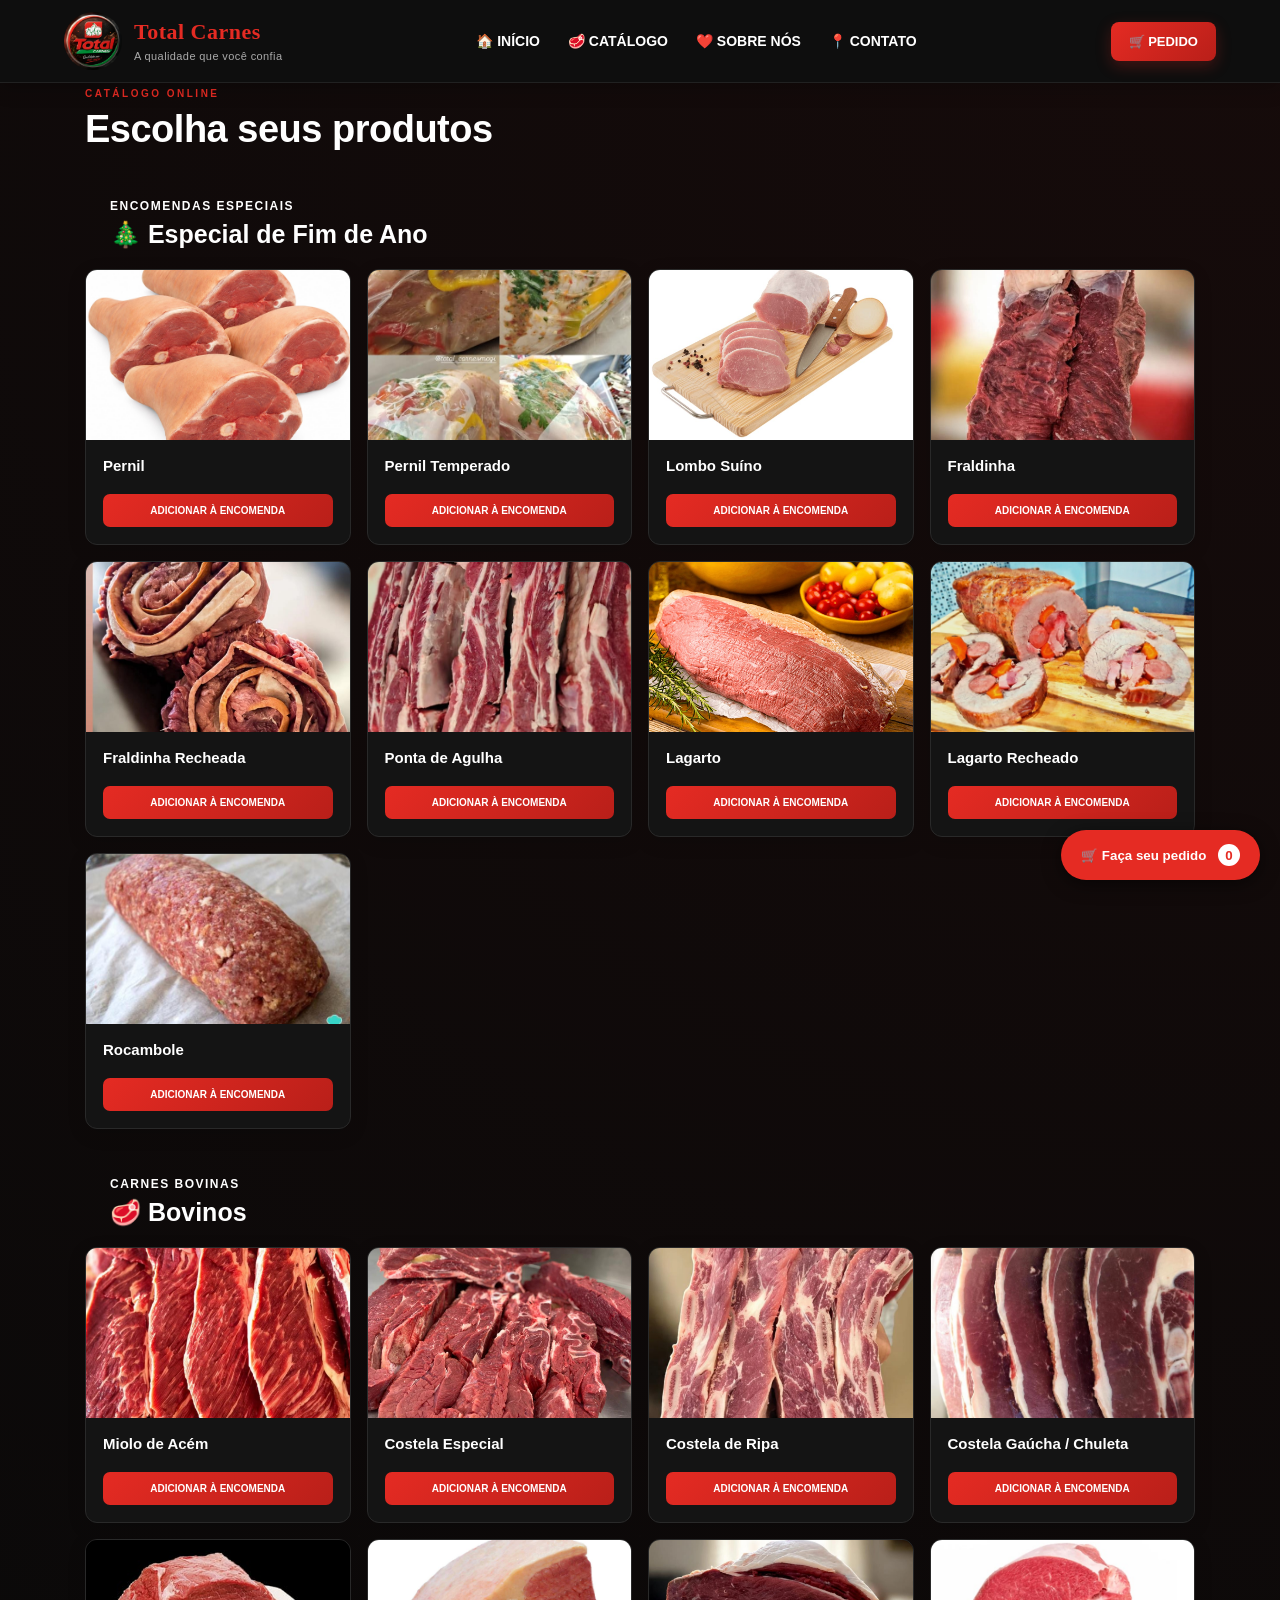
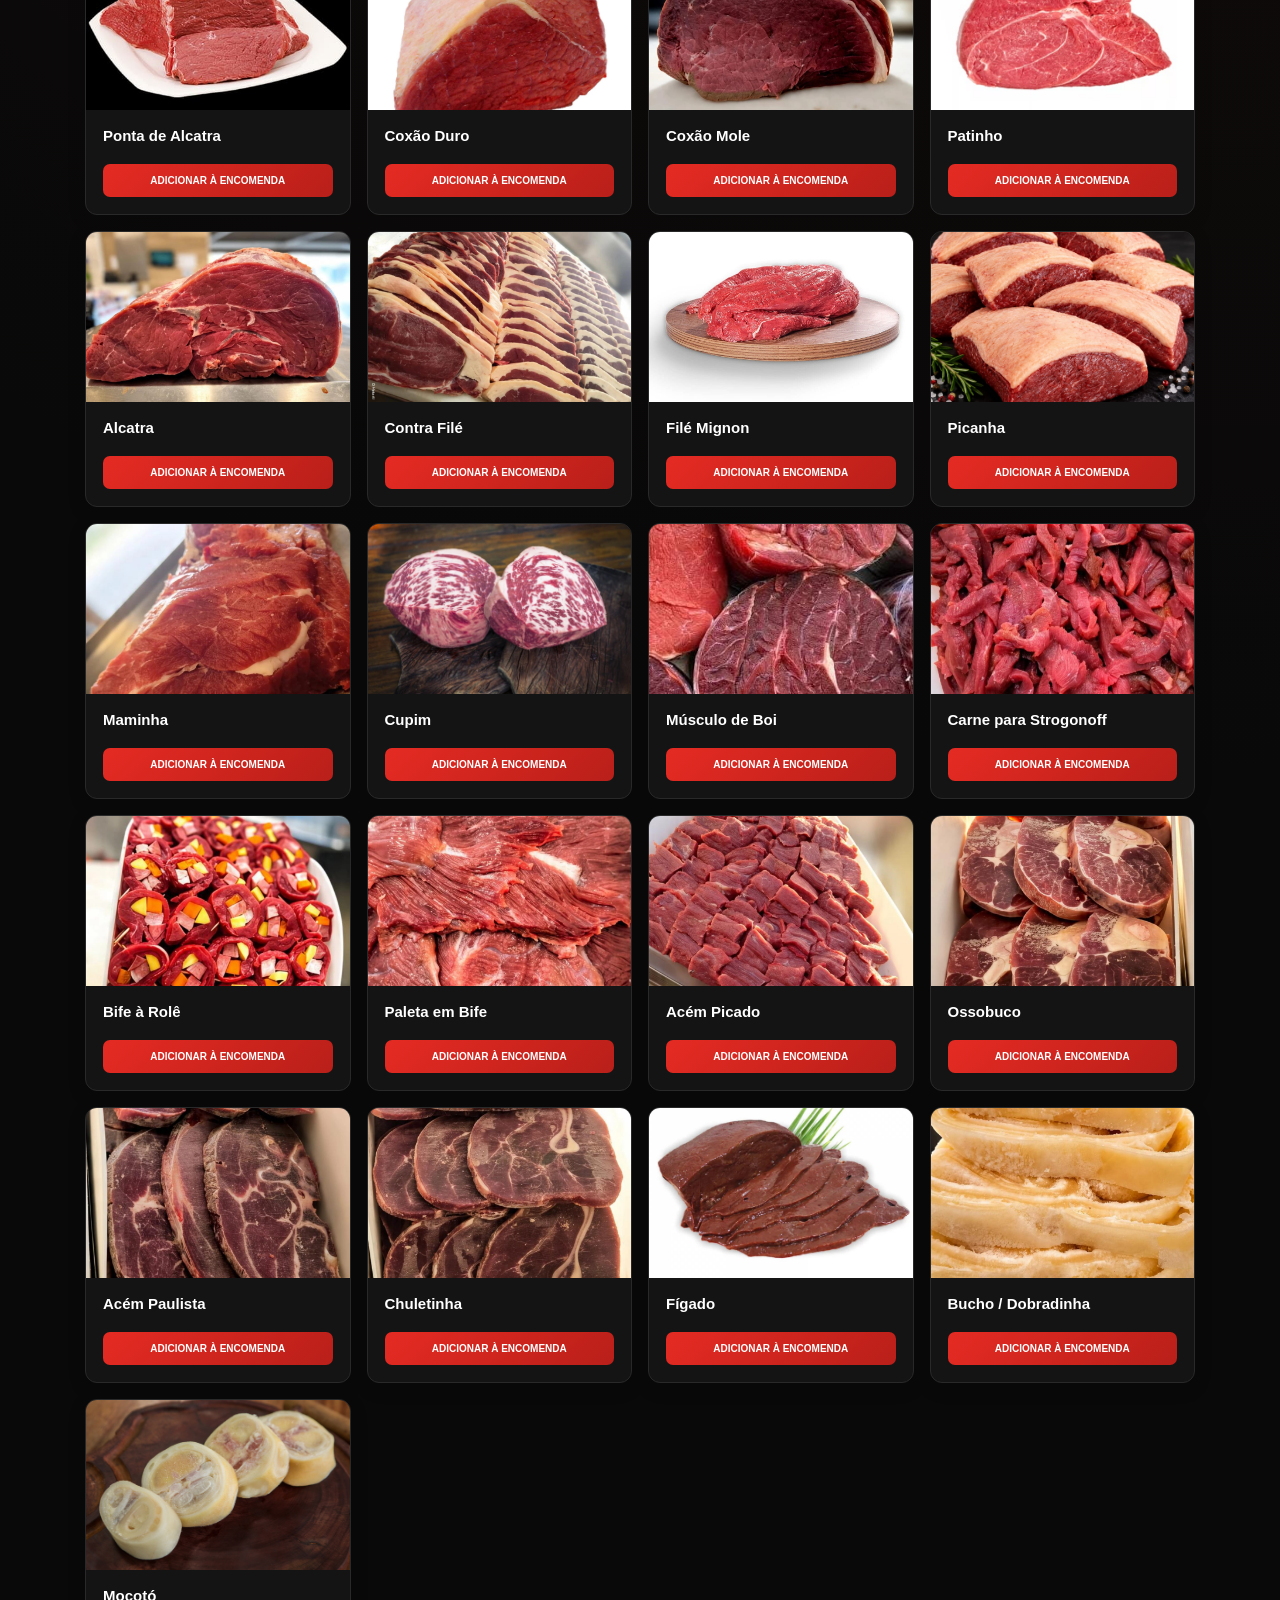
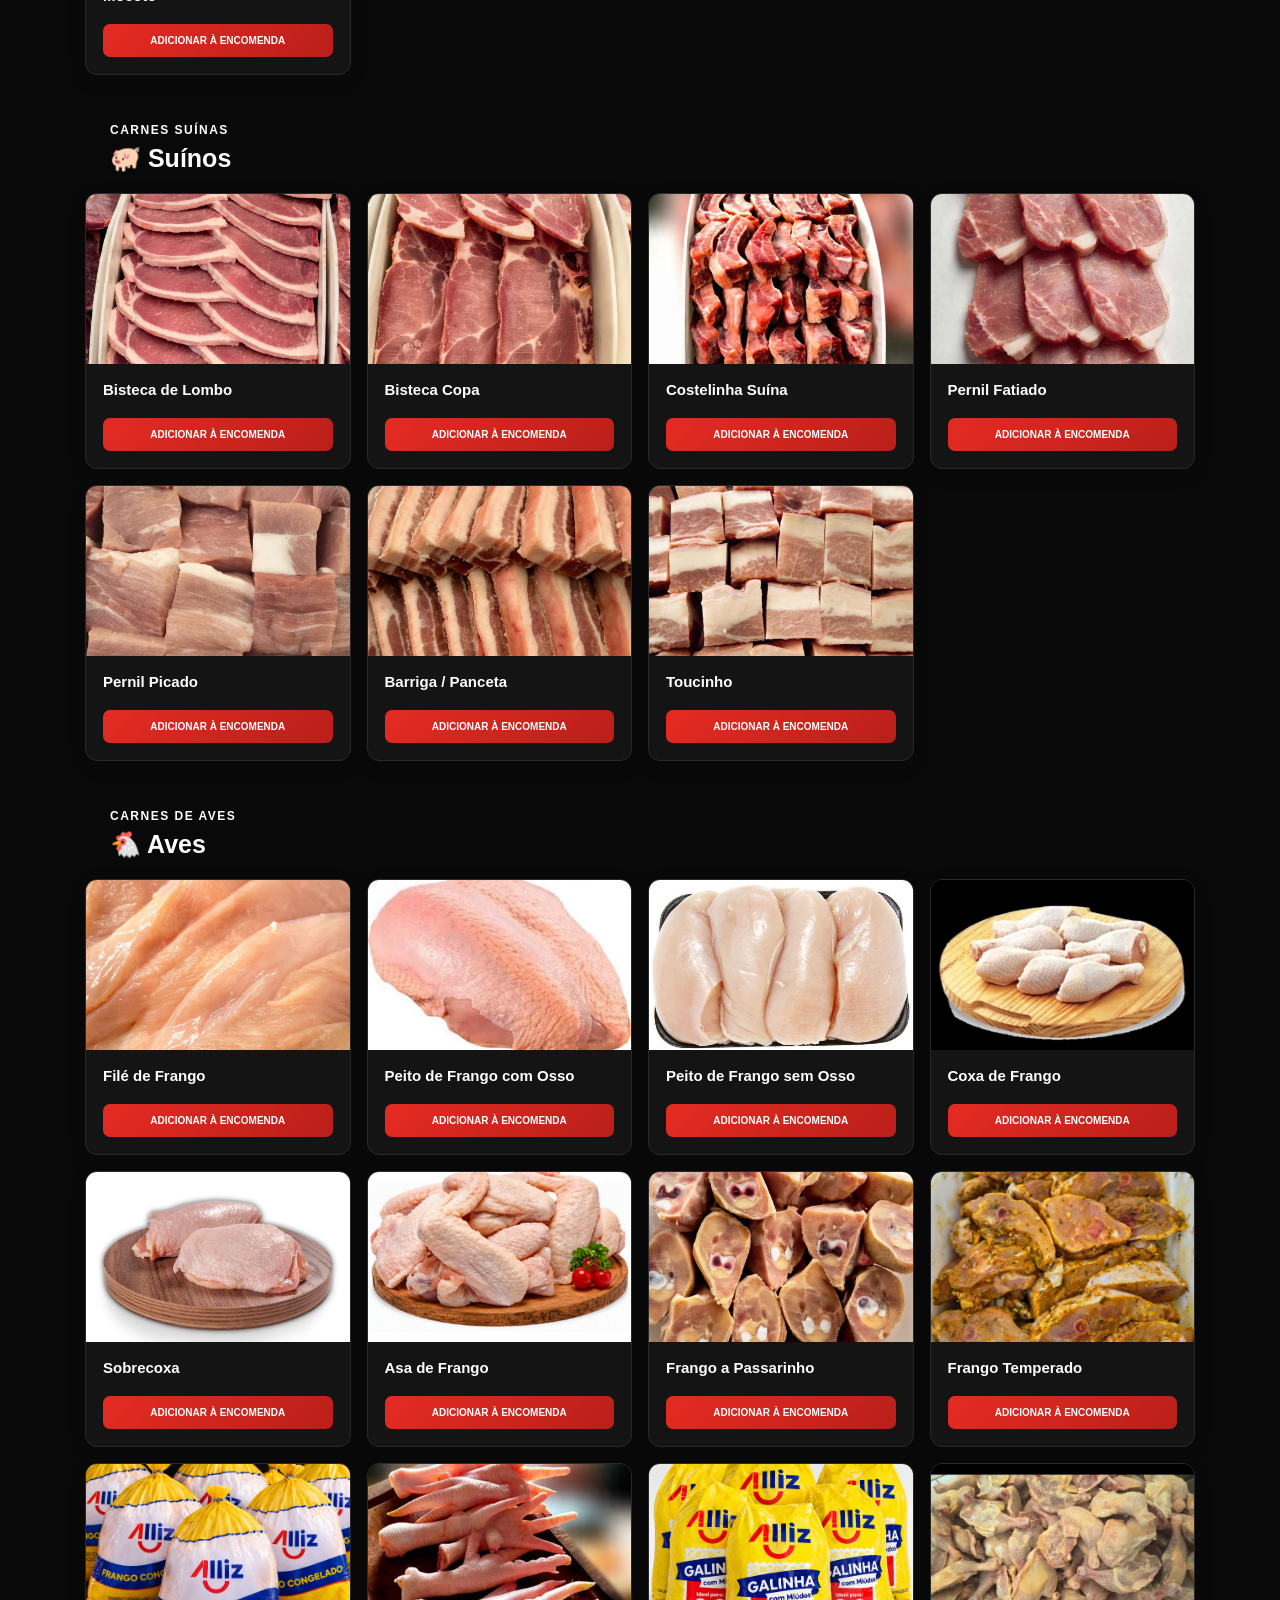
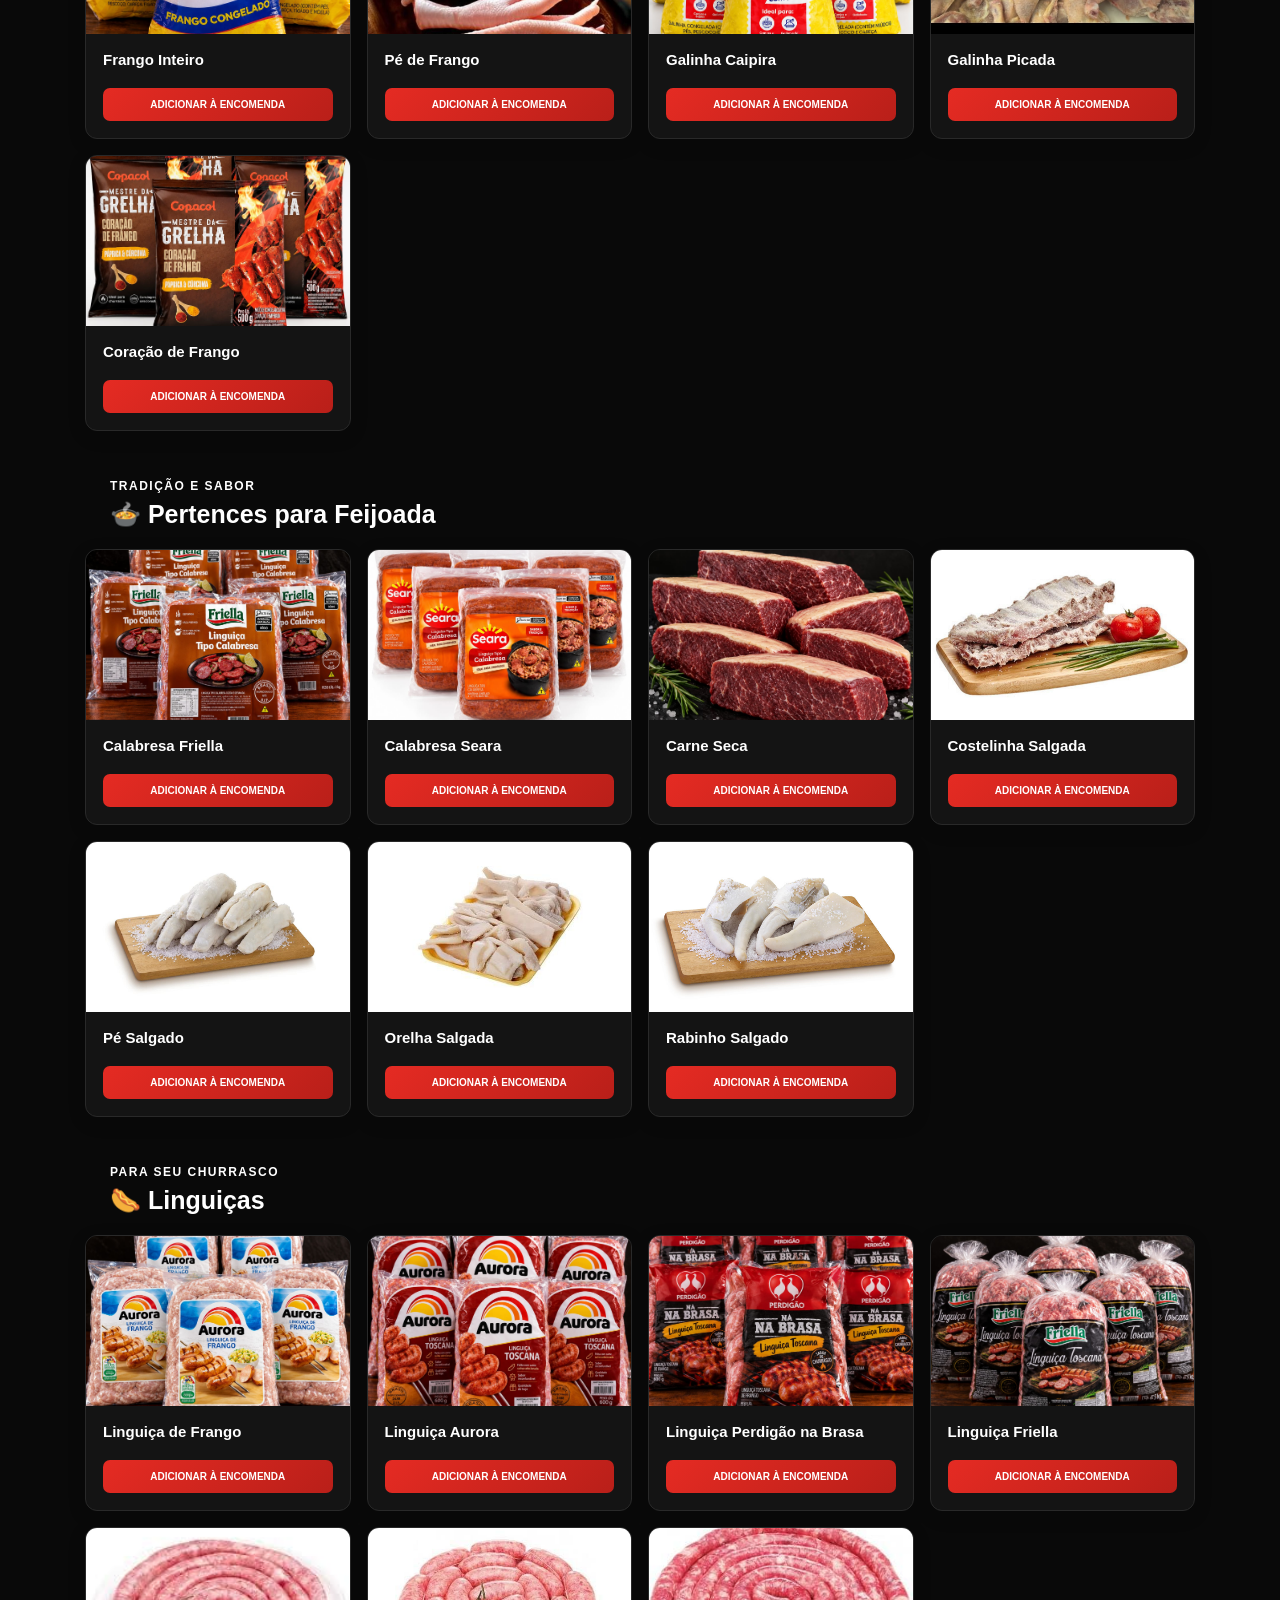
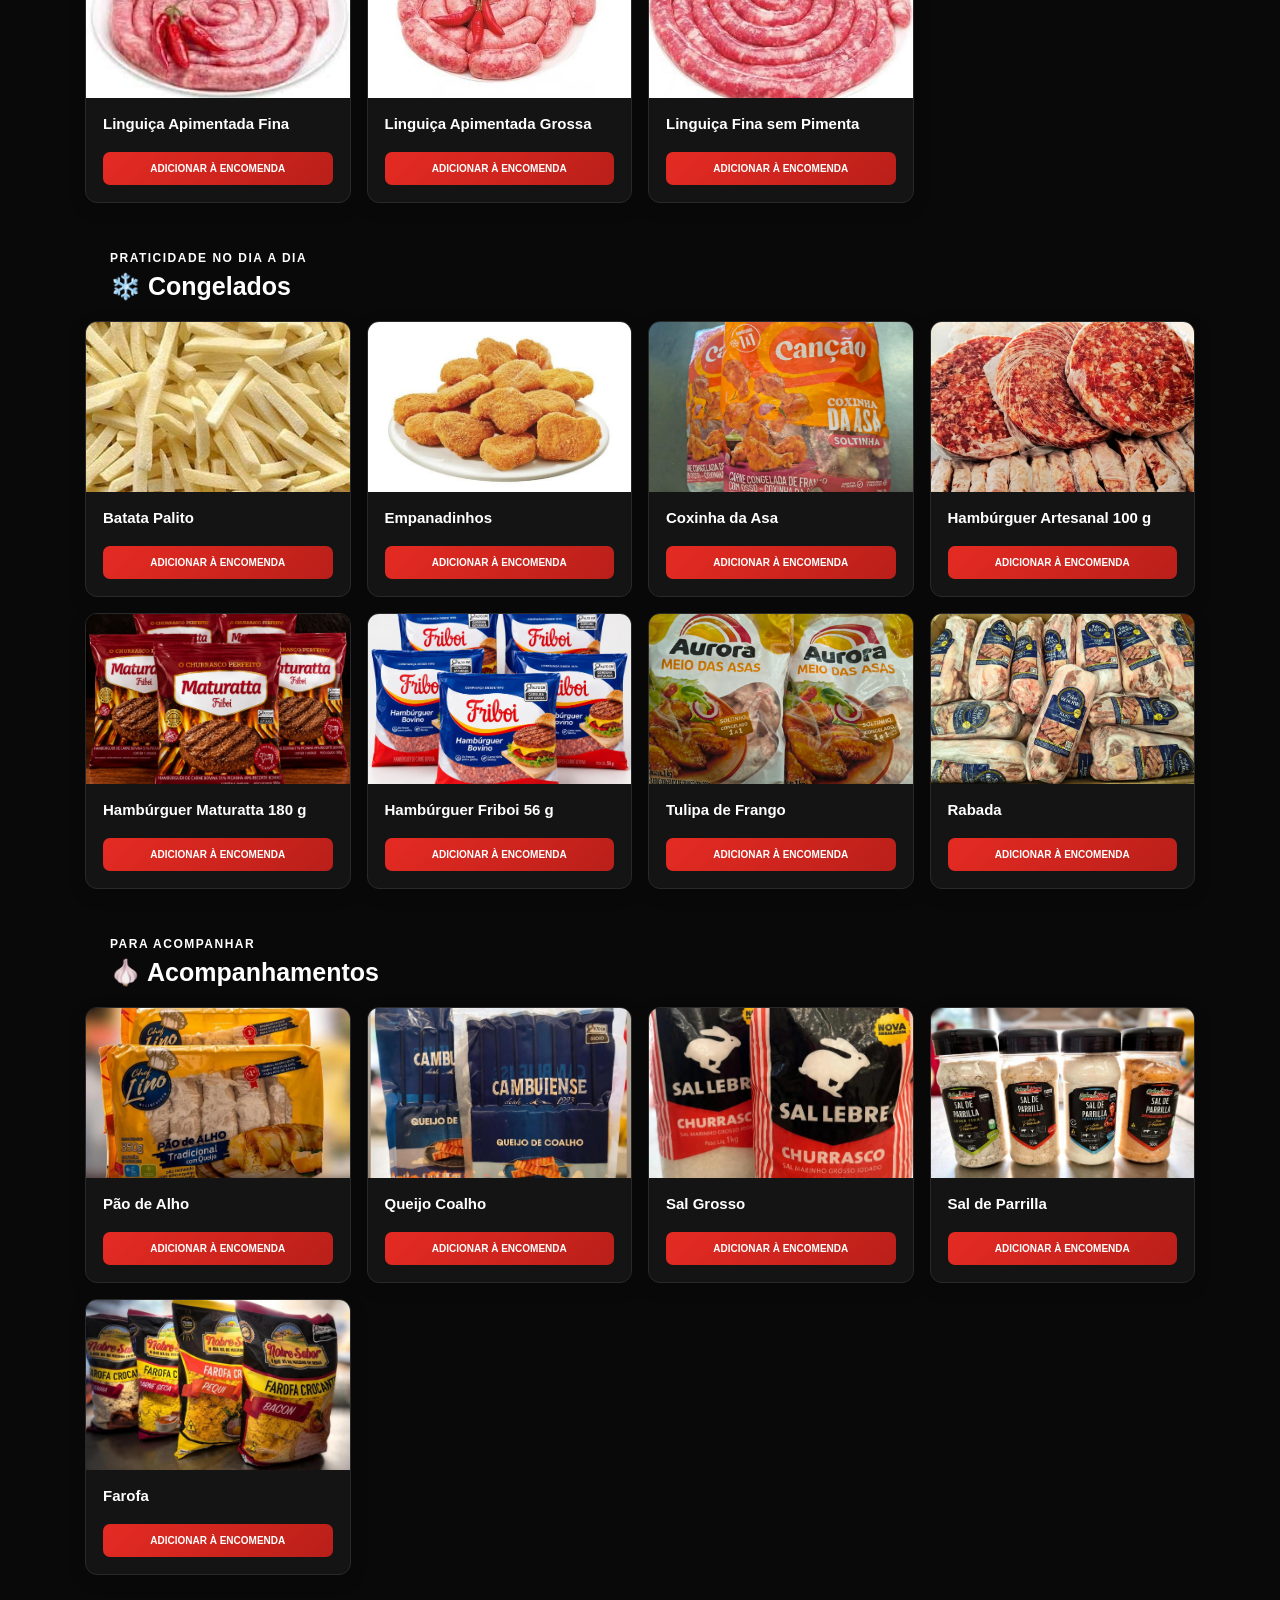
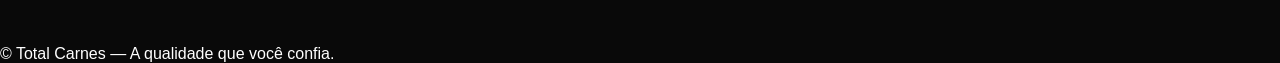
==== catalogo.html @ cd429e9a "Update print statement from 'Hello' to 'Goodbye'" ====
<!DOCTYPE html>
<html lang="pt-BR">
<head>
    <meta charset="UTF-8">
    <meta name="viewport" content="width=device-width, initial-scale=1.0">
    <title>Catálogo | Total Carnes</title>
    <link rel="stylesheet" href="style.css">
</head>
<body>

<header>
    <div class="logo">
        <img src="Logo site.jpeg" alt="Total Carnes">

        <div class="logo-texto">
            <span>Total Carnes</span>
            <small>A qualidade que você confia</small>
        </div>
    </div>

    <button
        class="menu-mobile"
        id="menuMobile"
        aria-label="Abrir menu">
        ☰
    </button>

    <nav id="menuNav">
        <a href="index.html">🏠 INÍCIO</a>
        <a href="catalogo.html">🥩 CATÁLOGO</a>
        <a href="sobre.html">❤️ SOBRE NÓS</a>
        <a href="contato.html">📍 CONTATO</a>
    </nav>

    <button class="pedido" onclick="abrirCarrinho()">
        🛒 PEDIDO
    </button>
</header>

<main>
<section class="catalogo" id="catalogo">

    <div class="titulo">
        <small>CATÁLOGO ONLINE</small>
        <h2>Escolha seus produtos</h2>
    </div>

    <!-- 1. ESPECIAL DE FIM DE ANO -->

    <div class="categoria-produtos">
        <small>ENCOMENDAS ESPECIAIS</small>
        <h2>🎄 Especial de Fim de Ano</h2>
    </div>

    <div class="produtos">

        <div class="produto">
            <div class="imagem">
                <img src="pernil.jpg" alt="Pernil">
            </div>
            <div class="produto-info">
                <h3>Pernil</h3>
                <button class="adicionar"
                    onclick="adicionarAoCarrinho('Pernil',0,'kg')">
                    ADICIONAR À ENCOMENDA
                </button>
            </div>
        </div>

        <div class="produto">
            <div class="imagem">
                <img src="perniltemperado.jpg" alt="Pernil Temperado">
            </div>
            <div class="produto-info">
                <h3>Pernil Temperado</h3>
                <button class="adicionar"
                    onclick="adicionarAoCarrinho('Pernil Temperado',0,'kg')">
                    ADICIONAR À ENCOMENDA
                </button>
            </div>
        </div>

        <div class="produto">
            <div class="imagem">
                <img src="lombo.jpg" alt="Lombo Suíno">
            </div>
            <div class="produto-info">
                <h3>Lombo Suíno</h3>
                <button class="adicionar"
                    onclick="adicionarAoCarrinho('Lombo Suíno',0,'kg')">
                    ADICIONAR À ENCOMENDA
                </button>
            </div>
        </div>

        <div class="produto">
            <div class="imagem">
                <img src="fraldinha.jpg" alt="Fraldinha">
            </div>
            <div class="produto-info">
                <h3>Fraldinha</h3>
                <button class="adicionar"
                    onclick="adicionarAoCarrinho('Fraldinha',0,'kg')">
                    ADICIONAR À ENCOMENDA
                </button>
            </div>
        </div>

        <div class="produto">
            <div class="imagem">
                <img src="Fraldinha Recheada.jpeg" alt="Fraldinha Recheada">
            </div>
            <div class="produto-info">
                <h3>Fraldinha Recheada</h3>
                <button class="adicionar"
                    onclick="adicionarAoCarrinho('Fraldinha Recheada',0,'kg')">
                    ADICIONAR À ENCOMENDA
                </button>
            </div>
        </div>

        <div class="produto">
            <div class="imagem">
                <img src="pontadeagulha.jpg" alt="Ponta de Agulha">
            </div>
            <div class="produto-info">
                <h3>Ponta de Agulha</h3>
                <button class="adicionar"
                    onclick="adicionarAoCarrinho('Ponta de Agulha',0,'kg')">
                    ADICIONAR À ENCOMENDA
                </button>
            </div>
        </div>

        <div class="produto">
            <div class="imagem">
                <img src="lagarto1.jpg" alt="Lagarto">
            </div>
            <div class="produto-info">
                <h3>Lagarto</h3>
                <button class="adicionar"
                    onclick="adicionarAoCarrinho('Lagarto',0,'kg')">
                    ADICIONAR À ENCOMENDA
                </button>
            </div>
        </div>

        <div class="produto">
            <div class="imagem">
                <img src="lagartotemperado.jpg" alt="Lagarto Recheado">
            </div>
            <div class="produto-info">
                <h3>Lagarto Recheado</h3>
                <button class="adicionar"
                    onclick="adicionarAoCarrinho('Lagarto Recheado',0,'kg')">
                    ADICIONAR À ENCOMENDA
                </button>
            </div>
        </div>

        <div class="produto">
            <div class="imagem">
                <img src="rocambole.jpg" alt="Rocambole">
            </div>
            <div class="produto-info">
                <h3>Rocambole</h3>
                <button class="adicionar"
                    onclick="adicionarAoCarrinho('Rocambole',0,'un')">
                    ADICIONAR À ENCOMENDA
                </button>
            </div>
        </div>

    </div>

    <!-- 2. BOVINOS -->

    <div class="categoria-produtos">
        <small>CARNES BOVINAS</small>
        <h2>🥩 Bovinos</h2>
    </div>

    <div class="produtos">
        <div class="produto">
            <div class="imagem">
                <img src="miolodeacem.jpg" alt="Miolo de Acém">
            </div>
            <div class="produto-info">
                <h3>Miolo de Acém</h3>
                <button class="adicionar" onclick="adicionarAoCarrinho('Miolo de Acém',0,'kg')">ADICIONAR À ENCOMENDA</button>
            </div>
        </div>

        <div class="produto">
            <div class="imagem">
                <img src="costelaespecial.jpg" alt="Costela Especial">
            </div>
            <div class="produto-info">
                <h3>Costela Especial</h3>
                <button class="adicionar" onclick="adicionarAoCarrinho('Costela Especial',0,'kg')">ADICIONAR À ENCOMENDA</button>
            </div>
        </div>

        <div class="produto">
            <div class="imagem">
                <img src="costelalderipa.jpg" alt="Costela de Ripa">
            </div>
            <div class="produto-info">
                <h3>Costela de Ripa</h3>
                <button class="adicionar" onclick="adicionarAoCarrinho('Costela de Ripa',0,'kg')">ADICIONAR À ENCOMENDA</button>
            </div>
        </div>

        <div class="produto">
            <div class="imagem">
                <img src="chuleta.jpg" alt="Costela Gaúcha">
            </div>
            <div class="produto-info">
                <h3>Costela Gaúcha / Chuleta</h3>
                <button class="adicionar" onclick="adicionarAoCarrinho('Costela Gaúcha / Chuleta',0,'kg')">ADICIONAR À ENCOMENDA</button>
            </div>
        </div>

        <div class="produto">
            <div class="imagem">
                <img src="pontadealcatra.jpg" alt="Ponta de Alcatra">
            </div>
            <div class="produto-info">
                <h3>Ponta de Alcatra</h3>
                <button class="adicionar" onclick="adicionarAoCarrinho('Ponta de Alcatra',0,'kg')">ADICIONAR À ENCOMENDA</button>
            </div>
        </div>

        <div class="produto">
            <div class="imagem">
                <img src="coxaoduro.jpg" alt="Coxão Duro">
            </div>
            <div class="produto-info">
                <h3>Coxão Duro</h3>
                <button class="adicionar" onclick="adicionarAoCarrinho('Coxão Duro',0,'kg')">ADICIONAR À ENCOMENDA</button>
            </div>
        </div>

        <div class="produto">
            <div class="imagem">
                <img src="coxaomole.jpg" alt="Coxão Mole">
            </div>
            <div class="produto-info">
                <h3>Coxão Mole</h3>
                <button class="adicionar" onclick="adicionarAoCarrinho('Coxão Mole',0,'kg')">ADICIONAR À ENCOMENDA</button>
            </div>
        </div>

        <div class="produto">
            <div class="imagem">
                <img src="patinho.jpg" alt="Patinho">
            </div>
            <div class="produto-info">
                <h3>Patinho</h3>
                <button class="adicionar" onclick="adicionarAoCarrinho('Patinho',0,'kg')">ADICIONAR À ENCOMENDA</button>
            </div>
        </div>

        <div class="produto">
            <div class="imagem">
                <img src="alcatra.jpg" alt="Alcatra">
            </div>
            <div class="produto-info">
                <h3>Alcatra</h3>
                <button class="adicionar" onclick="adicionarAoCarrinho('Alcatra',0,'kg')">ADICIONAR À ENCOMENDA</button>
            </div>
        </div>

        <div class="produto">
            <div class="imagem">
                <img src="contra.jpg" alt="Contra Filé">
            </div>
            <div class="produto-info">
                <h3>Contra Filé</h3>
                <button class="adicionar" onclick="adicionarAoCarrinho('Contra Filé',0,'kg')">ADICIONAR À ENCOMENDA</button>
            </div>
        </div>

        <div class="produto">
            <div class="imagem">
                <img src="filemignon.jpg" alt="Filé Mignon">
            </div>
            <div class="produto-info">
                <h3>Filé Mignon</h3>
                <button class="adicionar" onclick="adicionarAoCarrinho('Filé Mignon',0,'kg')">ADICIONAR À ENCOMENDA</button>
            </div>
        </div>

        <div class="produto">
            <div class="imagem">
                <img src="picanha.jpg" alt="Picanha">
            </div>
            <div class="produto-info">
                <h3>Picanha</h3>
                <button class="adicionar" onclick="adicionarAoCarrinho('Picanha',0,'kg')">ADICIONAR À ENCOMENDA</button>
            </div>
        </div>

        <div class="produto">
            <div class="imagem">
                <img src="maminha.jpg" alt="Maminha">
            </div>
            <div class="produto-info">
                <h3>Maminha</h3>
                <button class="adicionar" onclick="adicionarAoCarrinho('Maminha',0,'kg')">ADICIONAR À ENCOMENDA</button>
            </div>
        </div>

        <div class="produto">
            <div class="imagem">
                <img src="cupim.jpg" alt="Cupim">
            </div>
            <div class="produto-info">
                <h3>Cupim</h3>
                <button class="adicionar" onclick="adicionarAoCarrinho('Cupim',0,'kg')">ADICIONAR À ENCOMENDA</button>
            </div>
        </div>

        <div class="produto">
            <div class="imagem">
                <img src="musculo.jpg" alt="Músculo de Boi">
            </div>
            <div class="produto-info">
                <h3>Músculo de Boi</h3>
                <button class="adicionar" onclick="adicionarAoCarrinho('Músculo de Boi',0,'kg')">ADICIONAR À ENCOMENDA</button>
            </div>
        </div>

        <div class="produto">
            <div class="imagem">
                <img src="strogonoff.jpg" alt="Carne para Strogonoff">
            </div>
            <div class="produto-info">
                <h3>Carne para Strogonoff</h3>
                <button class="adicionar" onclick="adicionarAoCarrinho('Carne para Strogonoff',0,'kg')">ADICIONAR À ENCOMENDA</button>
            </div>
        </div>

        <div class="produto">
            <div class="imagem">
                <img src="bifearole.jpg" alt="Bife à Rolê">
            </div>
            <div class="produto-info">
                <h3>Bife à Rolê</h3>
                <button class="adicionar" onclick="adicionarAoCarrinho('Bife à Rolê',0,'kg')">ADICIONAR À ENCOMENDA</button>
            </div>
        </div>

        <div class="produto">
            <div class="imagem">
                <img src="paleta.jpg" alt="Paleta em Bife">
            </div>
            <div class="produto-info">
                <h3>Paleta em Bife</h3>
                <button class="adicionar" onclick="adicionarAoCarrinho('Paleta em Bife',0,'kg')">ADICIONAR À ENCOMENDA</button>
            </div>
        </div>

        <div class="produto">
            <div class="imagem">
                <img src="acempicado.jpg" alt="Acém Picado">
            </div>
            <div class="produto-info">
                <h3>Acém Picado</h3>
                <button class="adicionar" onclick="adicionarAoCarrinho('Acém Picado',0,'kg')">ADICIONAR À ENCOMENDA</button>
            </div>
        </div>

        <div class="produto">
            <div class="imagem">
                <img src="ossobuco.jpg" alt="Ossobuco">
            </div>
            <div class="produto-info">
                <h3>Ossobuco</h3>
                <button class="adicionar" onclick="adicionarAoCarrinho('Ossobuco',0,'kg')">ADICIONAR À ENCOMENDA</button>
            </div>
        </div>

        <div class="produto">
            <div class="imagem">
                <img src="acempaulista.jpg" alt="Acém Paulista">
            </div>
            <div class="produto-info">
                <h3>Acém Paulista</h3>
                <button class="adicionar" onclick="adicionarAoCarrinho('Acém Paulista',0,'kg')">ADICIONAR À ENCOMENDA</button>
            </div>
        </div>

        <div class="produto">
            <div class="imagem">
                <img src="chuletinha.jpg" alt="Chuletinha">
            </div>
            <div class="produto-info">
                <h3>Chuletinha</h3>
                <button class="adicionar" onclick="adicionarAoCarrinho('Chuletinha',0,'kg')">ADICIONAR À ENCOMENDA</button>
            </div>
        </div>

        <div class="produto">
            <div class="imagem">
                <img src="figado.jpg" alt="Fígado">
            </div>
            <div class="produto-info">
                <h3>Fígado</h3>
                <button class="adicionar" onclick="adicionarAoCarrinho('Fígado',0,'kg')">ADICIONAR À ENCOMENDA</button>
            </div>
        </div>

        <div class="produto">
            <div class="imagem">
                <img src="bucho.jpg" alt="Bucho / Dobradinha">
            </div>
            <div class="produto-info">
                <h3>Bucho / Dobradinha</h3>
                <button class="adicionar" onclick="adicionarAoCarrinho('Bucho / Dobradinha',0,'kg')">ADICIONAR À ENCOMENDA</button>
            </div>
        </div>

        <div class="produto">
            <div class="imagem">
                <img src="mocoto.jpg" alt="Mocotó">
            </div>
            <div class="produto-info">
                <h3>Mocotó</h3>
                <button class="adicionar" onclick="adicionarAoCarrinho('Mocotó',0,'kg')">ADICIONAR À ENCOMENDA</button>
            </div>
        </div>

    </div>

    <!-- FIM DA CATEGORIA BOVINOS -->

        <!-- 3. SUÍNOS -->

    <div class="categoria-produtos">
        <small>CARNES SUÍNAS</small>
        <h2>🐖 Suínos</h2>
    </div>

    <div class="produtos">

        <div class="produto">
            <div class="imagem">
                <img src="bistecalombo.jpg" alt="Bisteca de Lombo">
            </div>
            <div class="produto-info">
                <h3>Bisteca de Lombo</h3>
                <button class="adicionar" onclick="adicionarAoCarrinho('Bisteca de Lombo',0,'kg')">ADICIONAR À ENCOMENDA</button>
            </div>
        </div>

        <div class="produto">
            <div class="imagem">
                <img src="bistecacopa.jpg" alt="Bisteca Copa">
            </div>
            <div class="produto-info">
                <h3>Bisteca Copa</h3>
                <button class="adicionar" onclick="adicionarAoCarrinho('Bisteca Copa',0,'kg')">ADICIONAR À ENCOMENDA</button>
            </div>
        </div>

        <div class="produto">
            <div class="imagem">
                <img src="costelinha.jpg" alt="Costelinha Suína">
            </div>
            <div class="produto-info">
                <h3>Costelinha Suína</h3>
                <button class="adicionar" onclick="adicionarAoCarrinho('Costelinha Suína',0,'kg')">ADICIONAR À ENCOMENDA</button>
            </div>
        </div>

        <div class="produto">
            <div class="imagem">
                <img src="pernilfatiado.jpg" alt="Pernil Fatiado">
            </div>
            <div class="produto-info">
                <h3>Pernil Fatiado</h3>
                <button class="adicionar" onclick="adicionarAoCarrinho('Pernil Fatiado',0,'kg')">ADICIONAR À ENCOMENDA</button>
            </div>
        </div>

        <div class="produto">
            <div class="imagem">
                <img src="pernilpicado.jpg" alt="Pernil Picado">
            </div>
            <div class="produto-info">
                <h3>Pernil Picado</h3>
                <button class="adicionar" onclick="adicionarAoCarrinho('Pernil Picado',0,'kg')">ADICIONAR À ENCOMENDA</button>
            </div>
        </div>

        <div class="produto">
            <div class="imagem">
                <img src="barriga.jpg" alt="Barriga / Panceta">
            </div>
            <div class="produto-info">
                <h3>Barriga / Panceta</h3>
                <button class="adicionar" onclick="adicionarAoCarrinho('Barriga / Panceta',0,'kg')">ADICIONAR À ENCOMENDA</button>
            </div>
        </div>

        <div class="produto">
            <div class="imagem">
                <img src="toucinho.jpg" alt="Toucinho">
            </div>
            <div class="produto-info">
                <h3>Toucinho</h3>
                <button class="adicionar" onclick="adicionarAoCarrinho('Toucinho',0,'kg')">ADICIONAR À ENCOMENDA</button>
            </div>
        </div>

    </div>

    <!-- 4. AVES -->

    <div class="categoria-produtos">
        <small>CARNES DE AVES</small>
        <h2>🐔 Aves</h2>
    </div>

    <div class="produtos">

        <div class="produto">
            <div class="imagem">
                <img src="filedefrango.jpg" alt="Filé de Frango">
            </div>
            <div class="produto-info">
                <h3>Filé de Frango</h3>
                <button class="adicionar" onclick="adicionarAoCarrinho('Filé de Frango',0,'kg')">ADICIONAR À ENCOMENDA</button>
            </div>
        </div>

        <div class="produto">
            <div class="imagem">
                <img src="peitocosso.jpg" alt="Peito de Frango com Osso">
            </div>
            <div class="produto-info">
                <h3>Peito de Frango com Osso</h3>
                <button class="adicionar" onclick="adicionarAoCarrinho('Peito de Frango com Osso',0,'kg')">ADICIONAR À ENCOMENDA</button>
            </div>
        </div>

        <div class="produto">
            <div class="imagem">
                <img src="peitosemosso.jpg" alt="Peito de Frango sem Osso">
            </div>
            <div class="produto-info">
                <h3>Peito de Frango sem Osso</h3>
                <button class="adicionar" onclick="adicionarAoCarrinho('Peito de Frango sem Osso',0,'kg')">ADICIONAR À ENCOMENDA</button>
            </div>
        </div>

        <div class="produto">
            <div class="imagem">
                <img src="coxa.jpg" alt="Coxa de Frango">
            </div>
            <div class="produto-info">
                <h3>Coxa de Frango</h3>
                <button class="adicionar" onclick="adicionarAoCarrinho('Coxa de Frango',0,'kg')">ADICIONAR À ENCOMENDA</button>
            </div>
        </div>

        <div class="produto">
            <div class="imagem">
                <img src="sobrecoxa.jpg" alt="Sobrecoxa">
            </div>
            <div class="produto-info">
                <h3>Sobrecoxa</h3>
                <button class="adicionar" onclick="adicionarAoCarrinho('Sobrecoxa',0,'kg')">ADICIONAR À ENCOMENDA</button>
            </div>
        </div>

        <div class="produto">
            <div class="imagem">
                <img src="asa.jpg" alt="Asa de Frango">
            </div>
            <div class="produto-info">
                <h3>Asa de Frango</h3>
                <button class="adicionar" onclick="adicionarAoCarrinho('Asa de Frango',0,'kg')">ADICIONAR À ENCOMENDA</button>
            </div>
        </div>

        <div class="produto">
            <div class="imagem">
                <img src="frangopassarinho.jpg" alt="Frango a Passarinho">
            </div>
            <div class="produto-info">
                <h3>Frango a Passarinho</h3>
                <button class="adicionar" onclick="adicionarAoCarrinho('Frango a Passarinho',0,'kg')">ADICIONAR À ENCOMENDA</button>
            </div>
        </div>

        <div class="produto">
            <div class="imagem">
                <img src="temperado.jpg" alt="Frango Temperado">
            </div>
            <div class="produto-info">
                <h3>Frango Temperado</h3>
                <button class="adicionar" onclick="adicionarAoCarrinho('Frango Temperado',0,'kg')">ADICIONAR À ENCOMENDA</button>
            </div>
        </div>

        <div class="produto">
            <div class="imagem">
                <img src="frango.jpg" alt="Frango Inteiro">
            </div>
            <div class="produto-info">
                <h3>Frango Inteiro</h3>
                <button class="adicionar" onclick="adicionarAoCarrinho('Frango Inteiro',0,'un')">ADICIONAR À ENCOMENDA</button>
            </div>
        </div>

        <div class="produto">
            <div class="imagem">
                <img src="pedefrango.jpg" alt="Pé de Frango">
            </div>
            <div class="produto-info">
                <h3>Pé de Frango</h3>
                <button class="adicionar" onclick="adicionarAoCarrinho('Pé de Frango',0,'kg')">ADICIONAR À ENCOMENDA</button>
            </div>
        </div>

        <div class="produto">
            <div class="imagem">
                <img src="galinha.jpg" alt="Galinha Caipira">
            </div>
            <div class="produto-info">
                <h3>Galinha Caipira</h3>
                <button class="adicionar" onclick="adicionarAoCarrinho('Galinha Caipira',0,'un')">ADICIONAR À ENCOMENDA</button>
            </div>
        </div>

        <div class="produto">
            <div class="imagem">
                <img src="galinhapicada.jpg" alt="Galinha Picada">
            </div>
            <div class="produto-info">
                <h3>Galinha Picada</h3>
                <button class="adicionar" onclick="adicionarAoCarrinho('Galinha Picada',0,'kg')">ADICIONAR À ENCOMENDA</button>
            </div>
        </div>

        <div class="produto">
            <div class="imagem">
                <img src="coracao.jpg" alt="Coração de Frango">
            </div>
            <div class="produto-info">
                <h3>Coração de Frango</h3>
                <button class="adicionar" onclick="adicionarAoCarrinho('Coração de Frango',0,'kg')">ADICIONAR À ENCOMENDA</button>
            </div>
        </div>

    </div>
    <!-- 5. PERTENCES PARA FEIJOADA -->

    <div class="categoria-produtos">
        <small>TRADIÇÃO E SABOR</small>
        <h2>🍲 Pertences para Feijoada</h2>
    </div>

    <div class="produtos">

        <div class="produto">
            <div class="imagem">
                <img src="calabresafriella.jpg" alt="Calabresa Friella">
            </div>
            <div class="produto-info">
                <h3>Calabresa Friella</h3>
                <button class="adicionar" onclick="adicionarAoCarrinho('Calabresa Friella',0,'kg')">ADICIONAR À ENCOMENDA</button>
            </div>
        </div>

        <div class="produto">
            <div class="imagem">
                <img src="calabresaseara.jpg" alt="Calabresa Seara">
            </div>
            <div class="produto-info">
                <h3>Calabresa Seara</h3>
                <button class="adicionar" onclick="adicionarAoCarrinho('Calabresa Seara',0,'kg')">ADICIONAR À ENCOMENDA</button>
            </div>
        </div>

        <div class="produto">
            <div class="imagem">
                <img src="carneseca.jpg" alt="Carne Seca">
            </div>
            <div class="produto-info">
                <h3>Carne Seca</h3>
                <button class="adicionar" onclick="adicionarAoCarrinho('Carne Seca',0,'kg')">ADICIONAR À ENCOMENDA</button>
            </div>
        </div>

        <div class="produto">
            <div class="imagem">
                <img src="costelinhasalgada.jpg" alt="Costelinha Salgada">
            </div>
            <div class="produto-info">
                <h3>Costelinha Salgada</h3>
                <button class="adicionar" onclick="adicionarAoCarrinho('Costelinha Salgada',0,'kg')">ADICIONAR À ENCOMENDA</button>
            </div>
        </div>

        <div class="produto">
            <div class="imagem">
                <img src="pe.jpg" alt="Pé Salgado">
            </div>
            <div class="produto-info">
                <h3>Pé Salgado</h3>
                <button class="adicionar" onclick="adicionarAoCarrinho('Pé Salgado',0,'kg')">ADICIONAR À ENCOMENDA</button>
            </div>
        </div>

        <div class="produto">
            <div class="imagem">
                <img src="orelha.jpg" alt="Orelha Salgada">
            </div>
            <div class="produto-info">
                <h3>Orelha Salgada</h3>
                <button class="adicionar" onclick="adicionarAoCarrinho('Orelha Salgada',0,'kg')">ADICIONAR À ENCOMENDA</button>
            </div>
        </div>

        <div class="produto">
            <div class="imagem">
                <img src="rabo.jpg" alt="Rabinho Salgado">
            </div>
            <div class="produto-info">
                <h3>Rabinho Salgado</h3>
                <button class="adicionar" onclick="adicionarAoCarrinho('Rabinho Salgado',0,'kg')">ADICIONAR À ENCOMENDA</button>
            </div>
        </div>

    </div>

    <!-- 6. LINGUIÇAS -->

    <div class="categoria-produtos">
        <small>PARA SEU CHURRASCO</small>
        <h2>🌭 Linguiças</h2>
    </div>

    <div class="produtos">

        <div class="produto">
            <div class="imagem">
                <img src="linguiçafrango.jpg" alt="Linguiça de Frango">
            </div>
            <div class="produto-info">
                <h3>Linguiça de Frango</h3>
                <button class="adicionar" onclick="adicionarAoCarrinho('Linguiça de Frango',0,'kg')">ADICIONAR À ENCOMENDA</button>
            </div>
        </div>

        <div class="produto">
            <div class="imagem">
                <img src="aurora.jpg" alt="Linguiça Aurora">
            </div>
            <div class="produto-info">
                <h3>Linguiça Aurora</h3>
                <button class="adicionar" onclick="adicionarAoCarrinho('Linguiça Aurora',0,'kg')">ADICIONAR À ENCOMENDA</button>
            </div>
        </div>

        <div class="produto">
            <div class="imagem">
                <img src="nabrasa.jpg" alt="Linguiça Perdigão na Brasa">
            </div>
            <div class="produto-info">
                <h3>Linguiça Perdigão na Brasa</h3>
                <button class="adicionar" onclick="adicionarAoCarrinho('Linguiça Perdigão na Brasa',0,'kg')">ADICIONAR À ENCOMENDA</button>
            </div>
        </div>

        <div class="produto">
            <div class="imagem">
                <img src="friella.jpg" alt="Linguiça Friella">
            </div>
            <div class="produto-info">
                <h3>Linguiça Friella</h3>
                <button class="adicionar" onclick="adicionarAoCarrinho('Linguiça Friella',0,'kg')">ADICIONAR À ENCOMENDA</button>
            </div>
        </div>

        <div class="produto">
            <div class="imagem">
                <img src="apimentadafina.jpg" alt="Linguiça Apimentada Fina">
            </div>
            <div class="produto-info">
                <h3>Linguiça Apimentada Fina</h3>
                <button class="adicionar" onclick="adicionarAoCarrinho('Linguiça Apimentada Fina',0,'kg')">ADICIONAR À ENCOMENDA</button>
            </div>
        </div>

        <div class="produto">
            <div class="imagem">
                <img src="apimentadagrossa.jpg" alt="Linguiça Apimentada Grossa">
            </div>
            <div class="produto-info">
                <h3>Linguiça Apimentada Grossa</h3>
                <button class="adicionar" onclick="adicionarAoCarrinho('Linguiça Apimentada Grossa',0,'kg')">ADICIONAR À ENCOMENDA</button>
            </div>
        </div>

        <div class="produto">
            <div class="imagem">
                <img src="fina.jpg" alt="Linguiça Fina sem Pimenta">
            </div>
            <div class="produto-info">
                <h3>Linguiça Fina sem Pimenta</h3>
                <button class="adicionar" onclick="adicionarAoCarrinho('Linguiça Fina sem Pimenta',0,'kg')">ADICIONAR À ENCOMENDA</button>
            </div>
        </div>

    </div>

    <!-- 7. CONGELADOS -->

    <div class="categoria-produtos">
        <small>PRATICIDADE NO DIA A DIA</small>
        <h2>❄️ Congelados</h2>
    </div>

    <div class="produtos">

        <div class="produto">
            <div class="imagem">
                <img src="batata.jpg" alt="Batata Palito">
            </div>
            <div class="produto-info">
                <h3>Batata Palito</h3>
                <button class="adicionar" onclick="adicionarAoCarrinho('Batata Palito',0,'un')">ADICIONAR À ENCOMENDA</button>
            </div>
        </div>

        <div class="produto">
            <div class="imagem">
                <img src="chickenitos.jpg" alt="Empanadinhos">
            </div>
            <div class="produto-info">
                <h3>Empanadinhos</h3>
                <button class="adicionar" onclick="adicionarAoCarrinho('Empanadinhos',0,'un')">ADICIONAR À ENCOMENDA</button>
            </div>
        </div>

        <div class="produto">
            <div class="imagem">
                <img src="coxinhadaasa.jpg" alt="Coxinha da Asa">
            </div>
            <div class="produto-info">
                <h3>Coxinha da Asa</h3>
                <button class="adicionar" onclick="adicionarAoCarrinho('Coxinha da Asa',0,'kg')">ADICIONAR À ENCOMENDA</button>
            </div>
        </div>

        <div class="produto">
            <div class="imagem">
                <img src="artesanal.jpg" alt="Hambúrguer Artesanal">
            </div>
            <div class="produto-info">
                <h3>Hambúrguer Artesanal 100 g</h3>
                <button class="adicionar" onclick="adicionarAoCarrinho('Hambúrguer Artesanal 100 g',0,'un')">ADICIONAR À ENCOMENDA</button>
            </div>
        </div>

        <div class="produto">
            <div class="imagem">
                <img src="maturatta.jpg" alt="Hambúrguer Maturatta">
            </div>
            <div class="produto-info">
                <h3>Hambúrguer Maturatta 180 g</h3>
                <button class="adicionar" onclick="adicionarAoCarrinho('Hambúrguer Maturatta 180 g',0,'un')">ADICIONAR À ENCOMENDA</button>
            </div>
        </div>

        <div class="produto">
            <div class="imagem">
                <img src="friboi.jpg" alt="Hambúrguer Friboi">
            </div>
            <div class="produto-info">
                <h3>Hambúrguer Friboi 56 g</h3>
                <button class="adicionar" onclick="adicionarAoCarrinho('Hambúrguer Friboi 56 g',0,'un')">ADICIONAR À ENCOMENDA</button>
            </div>
        </div>

        <div class="produto">
            <div class="imagem">
                <img src="tulipa.jpg" alt="Tulipa de Frango">
            </div>
            <div class="produto-info">
                <h3>Tulipa de Frango</h3>
                <button class="adicionar" onclick="adicionarAoCarrinho('Tulipa de Frango',0,'kg')">ADICIONAR À ENCOMENDA</button>
            </div>
        </div>

        <div class="produto">
            <div class="imagem">
                <img src="rabada.jpg" alt="Rabada">
            </div>
            <div class="produto-info">
                <h3>Rabada</h3>
                <button class="adicionar" onclick="adicionarAoCarrinho('Rabada',0,'kg')">ADICIONAR À ENCOMENDA</button>
            </div>
        </div>

    </div>
        <!-- 8. ACOMPANHAMENTOS -->

    <div class="categoria-produtos">
        <small>PARA ACOMPANHAR</small>
        <h2>🧄 Acompanhamentos</h2>
    </div>

    <div class="produtos">

        <div class="produto">
            <div class="imagem">
                <img src="paodealho.jpeg" alt="Pão de Alho">
            </div>
            <div class="produto-info">
                <h3>Pão de Alho</h3>
                <button class="adicionar" onclick="adicionarAoCarrinho('Pão de Alho',0,'un')">ADICIONAR À ENCOMENDA</button>
            </div>
        </div>

        <div class="produto">
            <div class="imagem">
                <img src="queijo.jpeg" alt="Queijo Coalho">
            </div>
            <div class="produto-info">
                <h3>Queijo Coalho</h3>
                <button class="adicionar" onclick="adicionarAoCarrinho('Queijo Coalho',0,'un')">ADICIONAR À ENCOMENDA</button>
            </div>
        </div>

        <div class="produto">
            <div class="imagem">
                <img src="salgrosso.jpeg" alt="Sal Grosso">
            </div>
            <div class="produto-info">
                <h3>Sal Grosso</h3>
                <button class="adicionar" onclick="adicionarAoCarrinho('Sal Grosso',0,'un')">ADICIONAR À ENCOMENDA</button>
            </div>
        </div>

        <div class="produto">
            <div class="imagem">
                <img src="saldeparrilla.jpg" alt="Sal de Parrilla">
            </div>
            <div class="produto-info">
                <h3>Sal de Parrilla</h3>
                <button class="adicionar" onclick="adicionarAoCarrinho('Sal de Parrilla',0,'un')">ADICIONAR À ENCOMENDA</button>
            </div>
        </div>

        <div class="produto">
            <div class="imagem">
                <img src="farofa.jpeg" alt="Farofa">
            </div>
            <div class="produto-info">
                <h3>Farofa</h3>
                <button class="adicionar" onclick="adicionarAoCarrinho('Farofa',0,'un')">ADICIONAR À ENCOMENDA</button>
            </div>
        </div>

    </div>

</section>
</main>

<!-- BOTÃO FLUTUANTE DO PEDIDO -->

<button class="pedido-flutuante" onclick="abrirCarrinho()">
    🛒 Faça seu pedido
    <span id="contadorCarrinho">0</span>
</button>

    <!-- PAINEL DO CARRINHO -->
<div id="carrinho" class="carrinho">
    <div class="carrinho-topo">
        <strong>🛒 Sua Encomenda</strong>
        <button type="button" onclick="fecharCarrinho()">×</button>
    </div>

    <div id="itens-carrinho" class="itens-carrinho">
        <p>Seu carrinho está vazio.</p>
    </div>

    <div id="dados-pedido" class="dados-pedido">
        <div class="checkout-titulo">👤 <strong>Seus dados</strong></div>

        <input type="text" id="nome-cliente" placeholder="Seu nome">
        <input type="tel" id="telefone-cliente" placeholder="Seu telefone">

        <div class="checkout-titulo">📦 <strong>Como deseja receber?</strong></div>

        <div class="opcoes-entrega">
            <button type="button" class="opcao-entrega" id="btn-uber"
                onclick="selecionarEntrega('Entrega por Uber')">
                <span class="opcao-icone">🛵</span>
                <span>
                    <strong>Entrega por Uber</strong>
                    <small>Taxa por conta do cliente</small>
                </span>
            </button>

            <button type="button" class="opcao-entrega" id="btn-retirada"
                onclick="selecionarEntrega('Retirada na loja')">
                <span class="opcao-icone">🏪</span>
                <span>
                    <strong>Retirada na loja</strong>
                    <small>Sem taxa de entrega</small>
                </span>
            </button>
        </div>

        <select id="tipo-entrega" style="display:none;">
            <option value="">Escolha</option>
            <option value="Entrega por Uber">Entrega por Uber</option>
            <option value="Retirada na loja">Retirada na loja</option>
        </select>

        <div id="campo-endereco" class="campo-endereco">
            <div class="checkout-titulo endereco-titulo">
                📍 <strong>Endereço para entrega</strong>
            </div>
            <input type="text" id="endereco-cliente"
                placeholder="Digite seu endereço completo">
            <small>🛵 A taxa do Uber é por conta do cliente.</small>
        </div>

        <div class="checkout-titulo observacao-titulo">
            📝 <strong>Observações</strong> <span>(opcional)</span>
        </div>

        <textarea id="observacoes" maxlength="150"
            placeholder="Alguma observação sobre o pedido?"></textarea>

        <button type="button" class="continuar" onclick="fecharCarrinho()">
            CONTINUAR COMPRANDO
        </button>

        <button type="button" class="finalizar" onclick="finalizarWhatsApp()">
            ENVIAR ENCOMENDA PELO WHATSAPP
        </button>
    </div>
</div>
    
<footer>
    <p>© Total Carnes — A qualidade que você confia.</p>
</footer>

<style>
/* CARRINHO */

.pedido-flutuante {
    position: fixed;
    right: 20px;
    bottom: 20px;
    z-index: 900;
    background: #e52b23;
    color: white;
    border: 0;
    border-radius: 30px;
    padding: 14px 20px;
    font-weight: bold;
    cursor: pointer;
    box-shadow: 0 4px 18px #0008;
}

#contadorCarrinho {
    display: inline-flex;
    align-items: center;
    justify-content: center;
    margin-left: 8px;
    background: white;
    color: #e52b23;
    border-radius: 50%;
    min-width: 22px;
    height: 22px;
}

.fundo-carrinho {
    position: fixed;
    inset: 0;
    background: #000a;
    z-index: 10001;
    display: none;
}

.fundo-carrinho.aberto {
    display: block;
}

.carrinho {
    position: fixed;
    z-index:10002;
    top: 0;
    right: -450px;
    width: min(420px, 100%);
    height: 100%;
    overflow-y: auto;
    background: #111;
    color: white;
    padding: 22px;
    box-sizing: border-box;
    transition: right .3s ease;
    box-shadow: -5px 0 25px #0008;
}

.carrinho.aberto {
    right: 0;
}

.carrinho-topo {
    display: flex;
    justify-content: space-between;
    align-items: center;
    border-bottom: 1px solid #333;
    padding-bottom: 12px;
}

.carrinho-topo h2 {
    margin: 0;
    font-size: 23px;
}

.fechar-carrinho {
    color: white;
    background: transparent;
    border: 0;
    font-size: 32px;
    cursor: pointer;
}

.lista-carrinho {
    margin: 18px 0;
}

.carrinho-vazio {
    color: #bbb;
    text-align: center;
    padding: 20px 0;
}

.item-carrinho {
    display: flex;
    justify-content: space-between;
    align-items: center;
    gap: 10px;
    padding: 13px 0;
    border-bottom: 1px solid #333;
}

.item-carrinho h4 {
    margin: 0 0 5px;
}

.item-carrinho small {
    color: #ccc;
}

.controles-quantidade {
    display: flex;
    align-items: center;
    gap: 9px;
}

.controles-quantidade button {
    border: 0;
    border-radius: 5px;
    padding: 6px 11px;
    cursor: pointer;
    color: white;
    background: #444;
    font-size: 17px;
}

.controles-quantidade .mais {
    background: #e87524;
}

.continuar-comprando,
.enviar-whatsapp {
    width: 100%;
    padding: 14px;
    margin: 8px 0;
    border: 0;
    border-radius: 6px;
    font-weight: bold;
    cursor: pointer;
}

.continuar-comprando {
    background: #333;
    color: white;
}

.enviar-whatsapp {
    background: #20c763;
    color: white;
    margin-top: 16px;
}

.dados-cliente {
    margin-top: 22px;
}

.dados-cliente h3 {
    margin-bottom: 15px;
}

.dados-cliente label {
    display: block;
    margin: 12px 0 6px;
    color: #ddd;
}

.dados-cliente input,
.dados-cliente select,
.dados-cliente textarea {
    width: 100%;
    padding: 11px;
    border: 1px solid #444;
    border-radius: 5px;
    background: #222;
    color: white;
    box-sizing: border-box;
    font: inherit;
}

.dados-cliente textarea {
    min-height: 80px;
    resize: vertical;
}

body.carrinho-aberto {
    overflow: hidden;
}

@media (max-width: 480px) {
    .pedido-flutuante {
        right: 12px;
        bottom: 12px;
    }

    .carrinho {
        padding: 18px;
    }
}
</style>

<script>
const carrinho = [];

function adicionarAoCarrinho(nome, preco = 0, unidade = 'kg') {
    const existente = carrinho.find(item =>
        item.nome === nome && item.unidade === unidade
    );

    if (existente) {
        existente.quantidade += 1;
    } else {
        carrinho.push({
            nome: nome,
            preco: preco,
            unidade: unidade,
            quantidade: 1
        });
    }

    atualizarCarrinho();
    abrirCarrinho();
}

function atualizarCarrinho() {
    const lista = document.getElementById('itens-carrinho');
    const contador = document.getElementById('contadorCarrinho');

    lista.innerHTML = '';

    const totalItens = carrinho.reduce(
        (total, item) => total + item.quantidade, 0
    );

    contador.textContent = totalItens;

    if (carrinho.length === 0) {
        lista.innerHTML =
            '<p class="carrinho-vazio">Sua encomenda está vazia.</p>';
        return;
    }

    carrinho.forEach((item, indice) => {
        const unidadeTexto = item.unidade === 'kg' ? 'kg' : 'un.';

        const elemento = document.createElement('div');
        elemento.className = 'item-carrinho';

        elemento.innerHTML = `
            <div>
                <h4>${item.nome}</h4>
                <small>Por ${unidadeTexto} — quantidade a confirmar</small>
                <br>
                <small>Quantidade: ${item.quantidade} ${unidadeTexto}</small>
            </div>

            <div class="controles-quantidade">
                <button type="button"
                    onclick="alterarQuantidade(${indice}, -1)">−</button>

                <span>${item.quantidade}</span>

                <button type="button" class="mais"
                    onclick="alterarQuantidade(${indice}, 1)">+</button>
            </div>
        `;

        lista.appendChild(elemento);
    });
}

function alterarQuantidade(indice, alteracao) {
    if (!carrinho[indice]) return;

    carrinho[indice].quantidade += alteracao;

    if (carrinho[indice].quantidade <= 0) {
        carrinho.splice(indice, 1);
    }

    atualizarCarrinho();
}

 function abrirCarrinho() {
    const painel = document.getElementById('carrinho');
    const fundo = document.getElementById('fundoCarrinho');

    if (!painel) {
        alert('Não foi encontrado o painel do carrinho nesta página.');
        return;
    }

    painel.classList.add('aberto');
    painel.style.right = '0';

    document.body.classList.add('carrinho-aberto');

    if (fundo) {
        fundo.classList.add('aberto');
    }
}

function fecharCarrinho() {
    document.getElementById('carrinho').classList.remove('aberto');
    document.body.classList.remove('carrinho-aberto');
}

    function selecionarEntrega(tipo) {
    document.getElementById('tipo-entrega').value = tipo;

    document.getElementById('btn-uber').classList.toggle(
        'ativo', tipo === 'Entrega por Uber'
    );

    document.getElementById('btn-retirada').classList.toggle(
        'ativo', tipo === 'Retirada na loja'
    );

    const campoEndereco = document.getElementById('campo-endereco');
    campoEndereco.style.display =
        tipo === 'Entrega por Uber' ? 'block' : 'none';

    if (tipo !== 'Entrega por Uber') {
        document.getElementById('endereco-cliente').value = '';
    }
}

function finalizarWhatsApp() {
    const nome = document.getElementById('nome-cliente').value.trim();
    const telefone = document.getElementById('telefone-cliente').value.trim();
    const entrega = document.getElementById('tipo-entrega').value;
    const endereco = document.getElementById('endereco-cliente').value.trim();
    const observacoes = document.getElementById('observacoes').value.trim();

    if (carrinho.length === 0) {
        alert('Adicione pelo menos um produto à sua encomenda.');
        return;
    }

    if (!nome || !telefone) {
        alert('Preencha seu nome e telefone.');
        return;
    }

    if (!entrega) {
        alert('Escolha entrega por Uber ou retirada na loja.');
        return;
    }

    if (entrega === 'Entrega por Uber' && !endereco) {
        alert('Informe o endereço para entrega.');
        return;
    }

    const itens = carrinho.map(item =>
        `- ${item.nome}: ${item.quantidade} ${item.unidade}`
    ).join('\n');

    let mensagem =
        `*NOVA ENCOMENDA - TOTAL CARNES*\n\n` +
        `Nome: ${nome}\n` +
        `Telefone: ${telefone}\n` +
        `Recebimento: ${entrega}\n`;

    if (entrega === 'Entrega por Uber') {
        mensagem += `Endereço: ${endereco}\n`;
        mensagem += `Taxa do Uber por conta do cliente.\n`;
    }

    mensagem += `\n*Produtos:*\n${itens}\n`;

    if (observacoes) {
        mensagem += `\nObservações: ${observacoes}\n`;
    }

    mensagem +=
        '\nOs valores e pesos finais serão confirmados pela loja.';

    const url =
        'https://wa.me/5511953000827?text=' +
        encodeURIComponent(mensagem);

    window.open(url, '_blank');
}

document.addEventListener('keydown', function(event) {
    if (event.key === 'Escape') fecharCarrinho();
});

const menuMobile = document.getElementById('menuMobile');
const menuNav = document.getElementById('menuNav');

if (menuMobile && menuNav) {
    menuMobile.addEventListener('click', function() {
        menuNav.classList.toggle('aberto');
    });
}

atualizarCarrinho();
</script>

</body>
</html>
---- style.css ----
/* =========================================================
   TOTAL CARNES — STYLE.CSS
   VERSÃO LIMPA E ORGANIZADA
   ========================================================= */


/* =========================================================
   RESET / BASE
   ========================================================= */

* {
    box-sizing: border-box;
    margin: 0;
    padding: 0;
}

html {
    scroll-behavior: smooth;
}

body {
    font-family: Arial, Helvetica, sans-serif;
    background:
        radial-gradient(
            circle at top right,
            rgba(229, 43, 35, 0.06),
            transparent 30%
        ),
        #090909;
    color: #fff;
    overflow-x: hidden;
}

button,
a {
    -webkit-tap-highlight-color: transparent;
}

button:focus-visible,
a:focus-visible,
input:focus-visible,
textarea:focus-visible,
select:focus-visible {
    outline: 2px solid #e52b23;
    outline-offset: 3px;
}


/* =========================================================
   CABEÇALHO
   ========================================================= */

header {
    position: sticky;
    top: 0;
    z-index: 10000;

    width: 100%;
    min-height: 78px;

    display: flex;
    align-items: center;
    justify-content: space-between;

    padding: 12px 5%;

    background: rgba(15, 15, 15, 0.97);

    border-bottom: 1px solid rgba(255, 255, 255, 0.08);

    box-shadow: 0 4px 18px rgba(0, 0, 0, 0.25);

    backdrop-filter: blur(10px);
}


/* =========================================================
   LOGO DO CABEÇALHO
   ========================================================= */

.logo {
    display: flex;
    align-items: center;
    gap: 12px;
}

.logo img {
    width: 58px;
    height: 58px;

    object-fit: contain;

    border-radius: 50%;

    display: block;

    transition: transform 0.3s ease;
}

.logo:hover img {
    transform: scale(1.05);
}

.logo-texto {
    display: flex;
    flex-direction: column;
    justify-content: center;

    line-height: 1.1;
}

.logo-texto span {
    color: #e52b23;

    font-family: Georgia, "Times New Roman", serif;

    font-size: 22px;
    font-weight: 800;

    letter-spacing: 0.5px;
}

.logo-texto small {
    color: #aaa;

    margin-top: 5px;

    font-size: 11px;

    letter-spacing: 0.4px;
}


/* =========================================================
   MENU DESKTOP
   ========================================================= */

#menuNav {
    display: flex;
    align-items: center;
    gap: 28px;
}

#menuNav a {
    position: relative;

    color: #fff;

    text-decoration: none;

    font-size: 14px;
    font-weight: 700;

    padding: 5px 0;

    transition:
        color 0.3s ease,
        transform 0.3s ease;
}

#menuNav a::after {
    content: "";

    position: absolute;

    left: 0;
    bottom: -7px;

    width: 0;
    height: 2px;

    background: #e52b23;

    transition: width 0.3s ease;
}

#menuNav a:hover {
    color: #e52b23;
    transform: translateY(-1px);
}

#menuNav a:hover::after {
    width: 100%;
}


/* =========================================================
   BOTÃO PEDIDO
   ========================================================= */

.pedido {
    display: inline-flex;
    align-items: center;
    justify-content: center;
    gap: 6px;

    border: none;

    background: linear-gradient(
        135deg,
        #e52b23,
        #b91f19
    );

    color: #fff;

    padding: 12px 18px;

    border-radius: 8px;

    font-size: 13px;
    font-weight: 800;

    cursor: pointer;

    box-shadow:
        0 5px 15px rgba(229, 43, 35, 0.25);

    transition:
        transform 0.25s ease,
        box-shadow 0.25s ease,
        background 0.25s ease;
}

.pedido:hover {
    background: #c9211b;

    transform: translateY(-2px);

    box-shadow:
        0 8px 20px rgba(229, 43, 35, 0.35);
}


/* =========================================================
   BOTÃO HAMBÚRGUER
   ========================================================= */

.menu-mobile {
    display: none;

    border: none;

    background: transparent;

    color: #fff;

    font-size: 28px;

    cursor: pointer;

    padding: 5px;

    line-height: 1;

    transition:
        color 0.2s ease,
        transform 0.2s ease;
}

.menu-mobile:hover {
    color: #e52b23;
    transform: scale(1.08);
}


/* =========================================================
   HERO
   ========================================================= */

.hero {
    position: relative;

    min-height: 570px;

    padding: 70px 8%;

    display: flex;
    align-items: center;

    background-image:
    linear-gradient(
        90deg,
        rgba(9, 9, 9, 0.95) 0%,
        rgba(9, 9, 9, 0.65) 45%,
        rgba(9, 9, 9, 0.15) 100%
    ),
    url("contra.png");

    background-size: cover;
    background-position: center;
    background-repeat: no-repeat;
}

/* =========================================================
   BOTÕES GERAIS
   ========================================================= */

.botao {
    display: inline-block;

    background: linear-gradient(
        135deg,
        #e52b23,
        #b91f19
    );

    color: #fff;

    border: none;

    padding: 14px 23px;

    border-radius: 8px;

    font-weight: bold;

    text-decoration: none;

    cursor: pointer;

    box-shadow:
        0 8px 25px rgba(229, 43, 35, 0.20);

    transition:
        transform 0.2s ease,
        box-shadow 0.2s ease,
        background 0.2s ease;
}

.botao:hover {
    transform: translateY(-2px);

    box-shadow:
        0 10px 30px rgba(229, 43, 35, 0.35);
}


/* =========================================================
   BLOCO DE INFORMAÇÕES
   ========================================================= */

.informacoes {
    position: relative;

    max-width: 1100px;

    margin: -25px auto 60px;

    padding: 20px;

    display: grid;
    grid-template-columns: repeat(3, 1fr);

    background: rgba(21, 21, 21, 0.95);

    border: 1px solid #303030;

    border-radius: 14px;

    box-shadow:
        0 15px 40px rgba(0, 0, 0, 0.30);

    backdrop-filter: blur(10px);
}

.informacao {
    padding: 14px 22px;

    border-right: 1px solid #333;

    transition:
        transform 0.25s ease,
        background 0.25s ease;
}

.informacao:last-child {
    border-right: none;
}

.informacao:hover {
    transform: translateY(-3px);
}

.informacao strong {
    display: block;

    font-size: 11px;

    letter-spacing: 0.3px;
}

.informacao span {
    display: block;

    margin-top: 6px;

    color: #999;

    font-size: 11px;
}


/* =========================================================
   CATÁLOGO
   ========================================================= */

.catalogo {
    max-width: 1150px;

    margin: 0 auto;

    padding: 0 20px 70px;
}

.titulo {
    margin-bottom: 25px;
}

.titulo small {
    color: #e52b23;

    font-size: 10px;

    font-weight: bold;

    letter-spacing: 2.5px;
}

.titulo h2 {
    margin-top: 7px;

    font-size: 38px;

    letter-spacing: -0.5px;
}


/* =========================================================
   CATEGORIAS DO CATÁLOGO
   ========================================================= */

.categoria-produtos {
    max-width: 1100px;

    margin: 45px auto 20px;

    padding: 0 20px;
}

.categoria-produtos small {
    font-size: 12px;

    font-weight: 700;

    letter-spacing: 1.5px;
}

.categoria-produtos h2 {
    margin: 6px 0 0;

    font-size: 25px;
}


/* =========================================================
   PRODUTOS
   ========================================================= */

.produtos {
    display: grid;

    grid-template-columns: repeat(4, 1fr);

    gap: 16px;
}

.produto,
.produto-card,
.card-produto {
    overflow: hidden;

    background: #141414;

    border: 1px solid #292929;

    border-radius: 12px;

    box-shadow:
        0 5px 18px rgba(0, 0, 0, 0.15);

    transition:
        transform 0.25s ease,
        box-shadow 0.25s ease,
        border-color 0.25s ease;
}

.produto:hover,
.produto-card:hover,
.card-produto:hover {
    transform: translateY(-7px);

    border-color: rgba(229, 43, 35, 0.45);

    box-shadow:
        0 18px 40px rgba(0, 0, 0, 0.40);
}


/* =========================================================
   IMAGENS
   ========================================================= */

.imagem {
    height: 170px;

    display: flex;
    align-items: center;
    justify-content: center;

    overflow: hidden;

    background:
        radial-gradient(
            circle,
            #333,
            #151515
        );

    font-size: 65px;
}

.imagem img,
.produto img,
.produto-card img,
.card-produto img {
    width: 100%;
    height: 100%;

    object-fit: cover;

    display: block;

    transition: transform 0.35s ease;
}

.produto:hover img,
.produto-card:hover img,
.card-produto:hover img,
.imagem:hover img {
    transform: scale(1.05);
}


/* =========================================================
   INFORMAÇÕES DO PRODUTO
   ========================================================= */

.produto-info {
    padding: 17px;

    display: flex;
    flex-direction: column;

    gap: 8px;
}

.produto h3,
.produto-card h3,
.card-produto h3 {
    font-size: 15px;
}

.preco {
    color: #ef3b32;

    font-size: 20px;

    font-weight: bold;
}

.unidade {
    color: #777;

    font-size: 10px;
}

.adicionar {
    width: 100%;

    margin-top: 12px;

    padding: 11px;

    background: linear-gradient(
        135deg,
        #e52b23,
        #b91f19
    );

    color: #fff;

    border: none;

    border-radius: 7px;

    font-size: 10px;

    font-weight: bold;

    cursor: pointer;

    transition:
        transform 0.2s ease,
        box-shadow 0.2s ease;
}

.adicionar:hover {
    transform: translateY(-2px);

    box-shadow:
        0 6px 18px rgba(229, 43, 35, 0.25);
}


/* =========================================================
   SELEÇÃO DE SABORES
   ========================================================= */

.label-sabor {
    display: block;

    margin-top: 12px;
    margin-bottom: 6px;

    font-size: 13px;

    font-weight: 600;
}

.select-sabor {
    width: 100%;

    padding: 10px;

    border-radius: 8px;

    border: 1px solid #ddd;

    background: #fff;

    color: #222;

    font-size: 14px;

    margin-bottom: 10px;
}


/* =========================================================
   CARRINHO
   ========================================================= */

.carrinho {
   display: none;
    position: fixed;
   
    right: 14px;
    top: 92px;

    width: 420px;

    max-width: calc(100% - 28px);

    max-height: calc(100vh - 105px);

    overflow-y: auto;

    padding: 14px;

    background: #101010;

    border: 1px solid #333;

    border-radius: 14px;

    box-shadow:
        0 20px 60px rgba(0, 0, 0, 0.8);

    z-index: 99999;

    animation: abrirCarrinho 0.25s ease-out;
}

.carrinho::-webkit-scrollbar {
    width: 5px;
}

.carrinho::-webkit-scrollbar-track {
    background: #111;
}

.carrinho::-webkit-scrollbar-thumb {
    background: #444;
    border-radius: 10px;
}

.carrinho-topo {
    position: relative;

    display: flex;
    align-items: center;
    justify-content: space-between;

    padding: 5px 2px 14px;

    border-bottom: 1px solid #333;

    z-index: 100000;
}

.carrinho-topo strong {
    color: #fff;

    font-size: 18px;
}

.carrinho-topo button {
    width: 32px !important;
    height: 32px !important;

    display: flex !important;
    align-items: center !important;
    justify-content: center !important;

    padding: 0 !important;

    background: #292929 !important;

    color: #fff !important;

    border: none !important;

    border-radius: 50% !important;

    font-size: 21px !important;

    line-height: 1 !important;

    cursor: pointer !important;

    position: relative;

    z-index: 100001 !important;
}

.carrinho-topo button:hover {
    background: #e52b23 !important;
}

.itens-carrinho {
    min-height: 40px;

    padding: 12px 0;

    color: #aaa;
}

.itens-carrinho > div {
    padding: 12px;

    background: #151515;

    border: 1px solid #2d2d2d;

    border-radius: 11px;
}

.carrinho-total {
    display: flex;
    align-items: center;
    justify-content: space-between;

    padding: 14px 2px;

    border-top: 1px solid #333;

    font-size: 16px;
}

.carrinho-total strong {
    color: #e52b23;

    font-size: 19px;
}

.continuar {
    width: 100%;

    padding: 12px;

    margin-bottom: 10px;

    border: 1px solid #444;

    border-radius: 7px;

    background: transparent;

    color: #fff;

    font-weight: bold;

    cursor: pointer;
}

.continuar:hover {
    background: #222;
}

.finalizar {
    width: 100%;

    padding: 14px;

    border: none;

    border-radius: 8px;

    background: #25d366;

    color: #fff;

    font-weight: bold;

    cursor: pointer;

    font-size: 12px;

    transition:
        transform 0.2s ease,
        filter 0.2s ease;
}

.finalizar:hover {
    transform: translateY(-1px);

    filter: brightness(1.08);
}

@keyframes abrirCarrinho {
    from {
        opacity: 0;
        transform: translateY(-10px) scale(0.98);
    }

    to {
        opacity: 1;
        transform: translateY(0) scale(1);
    }
}


/* =========================================================
   DADOS DO PEDIDO / CHECKOUT
   ========================================================= */

.dados-pedido {
    margin-top: 10px;

    padding: 14px;

    background: #111;

    border: 1px solid #292929;

    border-radius: 12px;
}

.dados-pedido h3 {
    margin: 0 0 14px;

    color: #fff;

    font-size: 17px;

    text-align: left;
}

.dados-pedido input,
.dados-pedido select,
.dados-pedido textarea {
    width: 100%;

    padding: 11px 12px;

    margin-bottom: 9px;

    background: #202020;

    color: #fff;

    border: 1px solid #353535;

    border-radius: 7px;

    font-size: 13px;

    outline: none;

    transition:
        border-color 0.2s ease,
        box-shadow 0.2s ease,
        background 0.2s ease;
}

.dados-pedido input:focus,
.dados-pedido select:focus,
.dados-pedido textarea:focus {
    border-color: #e52b23;

    background: #242424;

    box-shadow:
        0 0 0 3px rgba(229, 43, 35, 0.08);
}

.dados-pedido input::placeholder,
.dados-pedido textarea::placeholder {
    color: #888;
}

.dados-pedido textarea {
    min-height: 65px;

    resize: vertical;
}

.campo-endereco {
    display: none;
}

.campo-endereco input {
    width: 100%;
}

.campo-endereco small {
    display: block;

    margin-top: -4px;
    margin-bottom: 9px;

    color: #999;

    font-size: 10px;
}

.titulo-campo {
    color: #fff;

    font-size: 14px;

    font-weight: bold;

    margin: 13px 0 8px;
}

.titulo-campo span,
.checkout-titulo span {
    color: #777;

    font-size: 11px;

    font-weight: normal;
}

.checkout-titulo {
    color: #fff;

    font-size: 14px;

    margin: 14px 0 8px;
}


/* =========================================================
   ENTREGA
   ========================================================= */

.opcoes-entrega {
    display: grid;

    grid-template-columns: 1fr 1fr;

    gap: 8px;
}

.opcao-entrega {
    min-height: 64px;

    padding: 9px;

    display: flex;
    align-items: center;

    gap: 9px;

    text-align: left;

    background: #171717;

    border: 1px solid #444;

    border-radius: 8px;

    color: #fff;

    cursor: pointer;

    transition:
        transform 0.2s ease,
        border-color 0.2s ease,
        background 0.2s ease;
}

.opcao-entrega:hover {
    transform: translateY(-2px);

    border-color: #e52b23;
}

.opcao-entrega.ativo {
    border-color: #e52b23;

    background: rgba(229, 43, 35, 0.10);
}

.opcao-icone {
    font-size: 21px;
}

.opcao-entrega strong {
    display: block;

    font-size: 11px;
}

.opcao-entrega small {
    display: block;

    margin-top: 3px;

    color: #999;

    font-size: 9px;
}


/* =========================================================
   PIX
   ========================================================= */

.pix-opcao {
    display: flex;
    align-items: center;

    gap: 10px;

    padding: 12px;

    background: #171717;

    border: 1px solid #e52b23;

    border-radius: 8px;

    transition:
        transform 0.2s ease,
        box-shadow 0.2s ease;
}

.pix-opcao:hover {
    transform: translateY(-2px);

    box-shadow:
        0 6px 18px rgba(229, 43, 35, 0.12);
}

.pix-icone {
    font-size: 22px;
}

.pix-opcao strong {
    display: block;

    color: #fff;

    font-size: 13px;
}

.pix-opcao small {
    display: block;

    margin-top: 2px;

    color: #999;

    font-size: 10px;
}

.pix-selecionado {
    margin-left: auto;

    color: #e52b23;

    font-size: 18px;
}

.observacao-titulo {
    margin-top: 14px;
}


/* =========================================================
   DIFERENCIAIS
   ========================================================= */

.diferenciais {
    padding: 70px 20px;

    background: #1b1b1b;
}

.diferenciais-titulo {
    max-width: 700px;

    margin: 0 auto 40px;

    text-align: center;
}

.diferenciais-titulo small {
    color: #fff;

    font-size: 13px;

    font-weight: 700;

    letter-spacing: 1px;
}

.diferenciais-titulo h2 {
    margin: 10px 0;

    color: #fff;

    font-size: 34px;
}

.diferenciais-titulo p {
    margin: 0;

    color: #fff;

    font-size: 16px;

    line-height: 1.6;
}

.diferenciais-grid {
    max-width: 1100px;

    margin: auto;

    display: grid;

    grid-template-columns: repeat(4, 1fr);

    gap: 20px;
}

.diferencial {
    padding: 30px 20px;

    background: #fff;

    color: #222;

    text-align: center;

    border-radius: 14px;

    box-shadow:
        0 5px 20px rgba(0, 0, 0, 0.06);

    transition:
        transform 0.3s ease;
}

.diferencial:hover {
    transform: translateY(-5px);
}

.diferencial-icone {
    display: block;

    margin-bottom: 15px;

    font-size: 38px;
}

.diferencial h3 {
    display: block;

    margin: 0 0 10px;

    color: #222;

    font-size: 19px;
}

.diferencial p {
    display: block;

    margin: 0;

    color: #555;

    font-size: 14px;

    line-height: 1.6;
}


/* =========================================================
   SOBRE NÓS
   ========================================================= */

.sobre,
.sobre-pagina {
    position: relative;

    max-width: 1150px;

    margin: 0 auto;

    padding: 80px 20px;
}

.sobre::before,
.sobre-pagina::before {
    content: "";

    display: block;

    width: 45px;
    height: 3px;

    margin-bottom: 30px;

    background: #e52b23;

    border-radius: 10px;
}

.sobre-cabecalho {
    max-width: 680px;

    margin-bottom: 45px;
}

.sobre-cabecalho small,
.sobre-avaliacoes small {
    color: #e52b23;

    font-size: 11px;

    font-weight: bold;

    letter-spacing: 2px;
}

.sobre-cabecalho h1,
.sobre-cabecalho h2 {
    margin: 10px 0 15px;

    color: #fff;

    font-size: 40px;

    line-height: 1.1;
}

.sobre-cabecalho h1 span,
.sobre-cabecalho h2 span {
    color: #e52b23;
}

.sobre-cabecalho p {
    color: #888;

    font-size: 15px;

    line-height: 1.7;
}

.sobre-principal {
    display: grid;

    grid-template-columns: 1fr 1fr;

    gap: 45px;

    align-items: center;
}

.sobre-foto {
    width: 100%;

    overflow: hidden;

    border-radius: 16px;

    border: 1px solid #303030;

    box-shadow:
        0 15px 40px rgba(0, 0, 0, 0.35);
}

.sobre-foto img {
    width: 100%;

    height: 360px;

    object-fit: cover;

    display: block;

    transition:
        transform 0.4s ease;
}

.sobre-foto:hover img {
    transform: scale(1.04);
}

.sobre-texto {
    display: flex;

    flex-direction: column;

    justify-content: center;
}

.sobre-texto h2,
.sobre-texto h3 {
    color: #fff;

    font-size: 32px;

    line-height: 1.2;

    margin: 0 0 20px;
}

.sobre-texto h2 span {
    color: #e52b23;
}

.sobre-texto p {
    color: #aaa;

    font-size: 14px;

    line-height: 1.7;

    margin-bottom: 15px;
}


/* =========================================================
   DESTAQUES SOBRE NÓS
   ========================================================= */

.sobre-destaques {
    display: grid;

    grid-template-columns: repeat(3, 1fr);

    gap: 10px;

    margin-top: 25px;
}

.sobre-destaques div {
    padding: 15px 8px;

    background: #171717;

    border: 1px solid #303030;

    border-radius: 10px;

    text-align: center;

    transition:
        transform 0.25s ease,
        border-color 0.25s ease;
}

.sobre-destaques div:hover {
    transform: translateY(-3px);

    border-color: #e52b23;
}

.sobre-destaques strong {
    display: block;

    margin-bottom: 7px;

    color: #fff;

    font-size: 22px;
}

.sobre-destaques span {
    color: #999;

    font-size: 10px;
}


/* =========================================================
   AVALIAÇÕES
   ========================================================= */

.sobre-avaliacoes {
    margin-top: 75px;
}

.avaliacoes-titulo {
    margin-bottom: 25px;
}

.avaliacoes-titulo small {
    color: #e52b23;

    font-size: 11px;

    font-weight: bold;

    letter-spacing: 2px;
}

.avaliacoes-titulo h2,
.avaliacoes-titulo h3 {
    margin-top: 8px;

    color: #fff;

    font-size: 30px;
}

.avaliacoes-grid {
    display: grid;

    grid-template-columns: repeat(4, 1fr);

    gap: 15px;
}

.avaliacao {
    padding: 20px;

    background: #151515;

    border: 1px solid #303030;

    border-radius: 12px;

    box-shadow:
        0 10px 35px rgba(0, 0, 0, 0.20);

    transition:
        transform 0.25s ease,
        border-color 0.25s ease;
}

.avaliacao:hover {
    transform: translateY(-4px);

    border-color: #e52b23;
}

.estrelas {
    margin-bottom: 12px;

    color: #e52b23;

    font-size: 17px;

    letter-spacing: 2px;
}

.avaliacao p {
    min-height: 63px;

    margin-bottom: 15px;

    color: #ddd;

    font-size: 13px;

    line-height: 1.6;
}

.avaliacao strong {
    color: #888;

    font-size: 11px;
}


/* =========================================================
   NOSSA LOJA
   ========================================================= */

#nossas-lojas {
    position: relative;

    max-width: 1150px;

    margin: 0 auto;

    padding: 70px 20px;
}

#nossas-lojas::before {
    content: "";

    display: block;

    width: 45px;
    height: 3px;

    margin-bottom: 30px;

    background: #e52b23;

    border-radius: 10px;
}

.titulo-loja {
    margin-bottom: 25px;
}

.titulo-loja small {
    color: #e52b23;

    font-size: 10px;

    font-weight: bold;

    letter-spacing: 2.5px;
}

.titulo-loja h2 {
    margin-top: 7px;

    font-size: 36px;

    letter-spacing: -0.5px;
}

.titulo-loja p {
    margin-top: 6px;

    color: #888;
}

.loja-destaque {
    display: grid;

    grid-template-columns: 0.85fr 1.4fr;

    background: #151515;

    border: 1px solid #303030;

    border-radius: 14px;

    overflow: hidden;

    box-shadow:
        0 12px 35px rgba(0, 0, 0, 0.35);

    transition:
        transform 0.3s ease,
        box-shadow 0.3s ease,
        border-color 0.3s ease;
}

.loja-destaque:hover {
    transform: translateY(-4px);

    border-color: rgba(229, 43, 35, 0.45);

    box-shadow:
        0 18px 45px rgba(0, 0, 0, 0.45);
}

.loja-informacoes {
    padding: 35px;

    display: flex;

    flex-direction: column;

    justify-content: center;
}

.icone-localizacao {
    width: 48px;
    height: 48px;

    display: flex;
    align-items: center;
    justify-content: center;

    margin-bottom: 18px;

    background: rgba(229, 43, 35, 0.12);

    border: 1px solid rgba(229, 43, 35, 0.35);

    border-radius: 10px;

    font-size: 23px;

    transition:
        transform 0.3s ease,
        background 0.3s ease;
}

.loja-destaque:hover .icone-localizacao {
    transform: scale(1.08) rotate(-3deg);

    background: rgba(229, 43, 35, 0.18);
}

.loja-informacoes h3 {
    margin-bottom: 12px;

    font-size: 24px;
}

.endereco {
    color: #aaa;

    font-size: 14px;

    line-height: 1.7;
}

.horario-loja {
    margin-top: 15px;
}

.horario-loja strong {
    display: block;

    margin-bottom: 8px;
}

.horario-loja p {
    margin: 4px 0;

    color: #aaa;
}


/* =========================================================
   MAPA
   ========================================================= */

.mapa-loja {
    min-height: 320px;

    background: #222;
}

.mapa-loja iframe {
    width: 100%;
    height: 100%;

    min-height: 320px;

    border: 0;

    display: block;
}

.botao-mapa {
    position: relative;

    width: fit-content;

    display: inline-block;

    margin-top: 20px;

    padding: 11px 16px;

    background: #e52b23;

    color: #fff;

    text-decoration: none;

    border-radius: 7px;

    overflow: hidden;

    transition:
        transform 0.2s ease,
        box-shadow 0.2s ease;
}

.botao-mapa:hover {
    transform: translateY(-2px);

    box-shadow:
        0 6px 18px rgba(229, 43, 35, 0.25);
}

.botao-mapa::after {
    content: "";

    position: absolute;

    top: 0;
    left: -100%;

    width: 60%;
    height: 100%;

    background: rgba(255, 255, 255, 0.15);

    transform: skewX(-20deg);

    transition: left 0.5s ease;
}

.botao-mapa:hover::after {
    left: 130%;
}


/* =========================================================
   CONTATO
   ========================================================= */

.contato {
    position: relative;

    max-width: 1150px;

    margin: 0 auto;

    padding: 80px 20px;
}

.contato::before {
    content: "";

    display: block;

    width: 45px;
    height: 3px;

    margin-bottom: 30px;

    background: #e52b23;

    border-radius: 10px;
}

.contato-cabecalho {
    max-width: 650px;

    margin-bottom: 45px;
}

.contato-cabecalho small {
    color: #e52b23;

    font-size: 11px;

    font-weight: bold;

    letter-spacing: 2px;
}

.contato-cabecalho h1 {
    margin: 10px 0 15px;

    font-size: 48px;

    line-height: 1.1;
}

.contato-cabecalho h1 span {
    color: #e52b23;
}

.contato-cabecalho p {
    color: #888;

    font-size: 15px;

    line-height: 1.7;
}

.contato-grid {
    display: grid;

    grid-template-columns: repeat(3, 1fr);

    gap: 15px;

    margin-bottom: 35px;
}

.contato-card {
    display: flex;

    align-items: flex-start;

    gap: 16px;

    padding: 25px;

    background: #151515;

    border: 1px solid #303030;

    border-radius: 14px;

    color: #fff;

    text-decoration: none;

    box-shadow:
        0 10px 35px rgba(0, 0, 0, 0.20);

    transition:
        transform 0.25s ease,
        border-color 0.25s ease,
        box-shadow 0.25s ease;
}

.contato-card:hover {
    transform: translateY(-5px);

    border-color: rgba(229, 43, 35, 0.6);

    box-shadow:
        0 15px 35px rgba(0, 0, 0, 0.35);
}

.contato-icone {
    min-width: 48px;

    width: 48px;
    height: 48px;

    display: flex;

    align-items: center;
    justify-content: center;

    background: rgba(229, 43, 35, 0.12);

    border: 1px solid rgba(229, 43, 35, 0.3);

    border-radius: 10px;

    font-size: 23px;
}

.contato-card h3 {
    margin-bottom: 8px;

    font-size: 18px;
}

.contato-card p {
    margin-bottom: 6px;

    color: #999;

    font-size: 12px;

    line-height: 1.6;
}

.contato-card strong {
    color: #fff;

    font-size: 13px;
}

.whatsapp-card strong {
    color: #25d366;
}


/* =========================================================
   MAPA CONTATO
   ========================================================= */

.contato-mapa {
    display: grid;

    grid-template-columns: 0.8fr 1.4fr;

    min-height: 330px;

    background: #151515;

    border: 1px solid #303030;

    border-radius: 15px;

    overflow: hidden;

    box-shadow:
        0 15px 40px rgba(0, 0, 0, 0.3);
}

.contato-mapa-texto {
    padding: 35px;

    display: flex;

    flex-direction: column;

    justify-content: center;
}

.contato-mapa-texto small {
    color: #e52b23;

    font-size: 11px;

    font-weight: bold;

    letter-spacing: 2px;
}

.contato-mapa-texto h2 {
    margin: 10px 0;

    font-size: 28px;
}

.contato-mapa-texto p {
    margin-bottom: 15px;

    color: #888;

    font-size: 14px;
}

.mapa-contato {
    min-height: 330px;
}

.mapa-contato iframe {
    width: 100%;
    height: 100%;

    min-height: 330px;

    border: none;

    display: block;
}


/* =========================================================
   WHATSAPP FLUTUANTE
   ========================================================= */

.whatsapp-flutuante {
    position: fixed !important;

    right: 22px !important;
    bottom: 22px !important;

    display: flex !important;

    align-items: center;

    gap: 10px;

    padding: 13px 19px !important;

    background: #25d366;

    color: #fff;

    border: 2px solid rgba(255, 255, 255, 0.12);

    border-radius: 50px;

    text-decoration: none;

    font-size: 14px;

    font-weight: 700;

    visibility: visible !important;

    opacity: 1 !important;

    z-index: 999999 !important;

    box-shadow:
        0 8px 30px rgba(0, 0, 0, 0.40);

    animation: whatsappPulse 2.5s infinite;

    transition:
        transform 0.3s ease;
}

.whatsapp-flutuante span {
    font-size: 23px;
}

.whatsapp-flutuante:hover {
    transform: translateY(-5px) scale(1.02);
}

@keyframes whatsappPulse {
    0% {
        box-shadow:
            0 8px 30px rgba(0, 0, 0, 0.40),
            0 0 0 0 rgba(37, 211, 102, 0.40);
    }

    70% {
        box-shadow:
            0 8px 30px rgba(0, 0, 0, 0.40),
            0 0 0 10px rgba(37, 211, 102, 0);
    }

    100% {
        box-shadow:
            0 8px 30px rgba(0, 0, 0, 0.40),
            0 0 0 0 rgba(37, 211, 102, 0);
    }
}


/* =========================================================
   RODAPÉ
   ========================================================= */

.rodape {
    width: 100%;

    margin-top: 60px;

    padding-top: 50px;

    background:
        linear-gradient(
            180deg,
            #111,
            #0b0b0b
        );

    color: #fff;

    border-top: 1px solid #292929;
}

.rodape-colunas {
    max-width: 1200px;

    margin: 0 auto;

    padding: 0 30px 45px;

    display: grid;

    grid-template-columns: 1.3fr 1fr 1fr;

    gap: 50px;
}

.rodape-coluna {
    display: flex;

    flex-direction: column;

    align-items: flex-start;
}

.rodape-coluna h3 {
    margin: 0 0 18px;

    font-size: 18px;
}

.rodape-coluna p {
    margin: 5px 0;

    color: #aaa;

    font-size: 14px;

    line-height: 1.5;
}

.rodape-logo img {
    width: 150px;

    height: auto;

    margin-bottom: 18px;
}

.rodape-logo p {
    max-width: 220px;
}

.rodape-coluna a {
    color: #fff;

    text-decoration: none;

    margin-top: 15px;

    font-weight: 600;

    transition:
        color 0.3s ease,
        transform 0.3s ease;
}

.rodape-coluna a:hover {
    color: #e52b23;

    transform: translateY(-1px);
}

.rodape-whatsapp {
    background: #e52b23;

    padding: 11px 18px;

    border-radius: 8px;

    margin-top: 18px !important;
}

.rodape-whatsapp:hover {
    color: #fff !important;

    transform: translateY(-2px);
}

.rodape-final {
    border-top: 1px solid #292929;

    text-align: center;

    padding: 20px;
}

.rodape-final p {
    margin: 0;

    color: #777;

    font-size: 12px;
}


/* =========================================================
   ANIMAÇÃO DE ENTRADA
   ========================================================= */

@keyframes aparecerSuave {
    from {
        opacity: 0;

        transform: translateY(20px);
    }

    to {
        opacity: 1;

        transform: translateY(0);
    }
}

.hero,
.informacoes,
.produtos,
#nossas-lojas {
    animation:
        aparecerSuave 0.7s ease-out both;
}


/* =========================================================
   REDUZIR ANIMAÇÕES
   ========================================================= */

@media (prefers-reduced-motion: reduce) {

    *,
    *::before,
    *::after {
        animation-duration: 0.01ms !important;

        animation-iteration-count: 1 !important;

        transition-duration: 0.01ms !important;

        scroll-behavior: auto !important;
    }
}


/* =========================================================
   RESPONSIVIDADE — ATÉ 850PX
   ========================================================= */

@media screen and (max-width: 850px) {

    header {
        min-height: 68px;

        padding: 10px 15px;
    }

    .logo img {
        width: 48px;
        height: 48px;
    }

    .logo-texto span {
        font-size: 18px;
    }

    .logo-texto small {
        font-size: 9px;
    }

    .menu-mobile {
        display: block !important;

        order: 2;

        position: relative;

        z-index: 10002;
    }

    .pedido {
        order: 3;

        padding: 9px 12px;

        font-size: 11px;
    }


    /* MENU MOBILE PARA BAIXO */

    #menuNav {
        position: absolute !important;

        top: 100% !important;

        left: 0 !important;
        right: 0 !important;

        width: 100% !important;

        display: none !important;

        flex-direction: column !important;

        align-items: stretch !important;

        gap: 0 !important;

        padding: 0 !important;

        background: #111 !important;

        border-top: 1px solid #292929 !important;

        border-bottom: 1px solid #292929 !important;

        box-shadow:
            0 10px 25px rgba(0, 0, 0, 0.35);

        opacity: 1 !important;

        visibility: visible !important;

        transform: none !important;

        z-index: 10001 !important;
    }

    #menuNav.menu-aberto {
        display: flex !important;
    }

    #menuNav a {
        display: block !important;

        width: 100% !important;

        padding: 16px 20px !important;

        color: #fff !important;

        background: #111 !important;

        text-decoration: none !important;

        text-align: left !important;

        border-bottom: 1px solid #292929 !important;

        font-size: 14px !important;
    }

    #menuNav a:last-child {
        border-bottom: none !important;
    }

    #menuNav a::after {
        display: none !important;
    }

    #menuNav a:hover {
        color: #e52b23 !important;

        background: #1c1c1c !important;

        transform: none;
    }


    /* INFORMAÇÕES */

    .informacoes {
        grid-template-columns: 1fr;

        margin: 0 15px 50px;
    }

    .informacao {
        border-right: none;

        border-bottom: 1px solid #333;
    }

    .informacao:last-child {
        border-bottom: none;
    }


    /* PRODUTOS */

    .produtos {
        grid-template-columns: repeat(2, 1fr);
    }


    /* DIFERENCIAIS */

    .diferenciais-grid {
        grid-template-columns: repeat(2, 1fr);
    }


    /* SOBRE */

    .sobre-principal,
    .sobre-pagina .sobre-principal {
        grid-template-columns: 1fr;
    }


    /* AVALIAÇÕES */

    .avaliacoes-grid,
    .sobre-pagina .avaliacoes-grid {
        grid-template-columns: repeat(2, 1fr);
    }


    /* CONTATO */

    .contato-grid {
        grid-template-columns: 1fr;
    }


    /* LOJA */

    .loja-destaque {
        grid-template-columns: 1fr;
    }


    /* MAPA CONTATO */

    .contato-mapa {
        grid-template-columns: 1fr;
    }


    /* RODAPÉ */

    .rodape-colunas {
        grid-template-columns: 1fr;

        gap: 35px;

        padding: 0 25px 35px;
    }

    .rodape-coluna {
        align-items: center;

        text-align: center;
    }

    .rodape-logo p {
        max-width: 280px;
    }

    .rodape-logo img {
        width: 140px;
    }
}


/* =========================================================
   RESPONSIVIDADE — CELULAR
   ========================================================= */

@media screen and (max-width: 600px) {

    /* HERO */

    .hero {
        min-height: 530px;

        padding: 70px 20px 60px;
    }

    .hero-content {
        max-width: 100%;
    }

    .hero h1 {
        font-size: 38px;

        line-height: 1.1;

        letter-spacing: -1px;
    }

    .hero p {
        font-size: 15px;

        line-height: 1.5;
    }


    /* TÍTULOS */

    .titulo h2,
    .titulo-loja h2 {
        font-size: 30px;

        line-height: 1.15;
    }


    /* PRODUTOS */

    .produtos {
        grid-template-columns: 1fr 1fr;

        gap: 12px;
    }

    .imagem {
        height: 130px;
    }

    .produto-info {
        padding: 13px;
    }

    .produto h3 {
        font-size: 14px;
    }

    .preco {
        font-size: 18px;
    }


    /* CATEGORIAS */

    .categoria-produtos {
        margin: 35px auto 15px;

        padding: 0 15px;
    }

    .categoria-produtos h2 {
        font-size: 21px;
    }


    /* CARRINHO */

    .carrinho {
        top: 70px;

        left: 8px;
        right: 8px;

        width: auto;

        max-width: none;

        max-height: calc(100vh - 80px);

        padding: 12px;

        border-radius: 12px;
    }

    .carrinho-topo strong {
        font-size: 17px;
    }

    .dados-pedido {
        padding: 12px;
    }

    .dados-pedido h3 {
        font-size: 18px;
    }

    .dados-pedido input,
    .dados-pedido select,
    .dados-pedido textarea {
        padding: 10px;

        font-size: 13px;
    }

    .opcao-entrega {
        padding: 10px;
    }

    .opcao-entrega small {
        font-size: 10px;
    }

    .pix-opcao {
        padding: 10px;
    }

    .carrinho textarea {
        min-height: 70px;
    }


    /* DIFERENCIAIS */

    .diferenciais {
        padding: 50px 15px;
    }

    .diferenciais-titulo h2 {
        font-size: 28px;
    }

    .diferenciais-grid {
        grid-template-columns: 1fr 1fr;

        gap: 12px;
    }

    .diferencial {
        padding: 22px 12px;
    }

    .diferencial-icone {
        font-size: 32px;
    }

    .diferencial h3 {
        font-size: 16px;
    }

    .diferencial p {
        font-size: 13px;
    }


    /* SOBRE */

    .sobre,
    .sobre-pagina {
        padding: 55px 15px;
    }

    .sobre-cabecalho h1,
    .sobre-cabecalho h2 {
        font-size: 32px;
    }

    .sobre-foto img {
        height: 260px;
    }

    .sobre-texto h2,
    .sobre-texto h3 {
        font-size: 26px;
    }

    .sobre-texto p {
        font-size: 15px;
    }

    .sobre-destaques {
        gap: 7px;
    }

    .sobre-destaques div {
        padding: 12px 5px;
    }

    .sobre-destaques span {
        font-size: 9px;
    }


    /* AVALIAÇÕES */

    .sobre-avaliacoes {
        margin-top: 45px;
    }

    .avaliacoes-grid,
    .sobre-pagina .avaliacoes-grid {
        grid-template-columns: 1fr;
    }

    .avaliacoes-titulo h2,
    .avaliacoes-titulo h3 {
        font-size: 23px;
    }

    .avaliacao p {
        min-height: auto;

        font-size: 14px;
    }


    /* NOSSA LOJA */

    #nossas-lojas {
        padding: 55px 15px;
    }

    .loja-informacoes {
        padding: 25px 20px;
    }

    .loja-informacoes h3 {
        font-size: 23px;
    }

    .endereco {
        font-size: 14px;

        line-height: 1.5;
    }

    .mapa-loja,
    .mapa-loja iframe {
        min-height: 280px;
    }


    /* CONTATO */

    .contato {
        padding: 55px 15px;
    }

    .contato-cabecalho h1 {
        font-size: 38px;
    }

    .contato-card {
        padding: 20px;
    }

    .contato-mapa-texto {
        padding: 28px 22px;
    }

    .mapa-contato,
    .mapa-contato iframe {
        min-height: 280px;

        height: 280px;
    }


    /* WHATSAPP */

    .whatsapp-flutuante {
        right: 14px !important;

        bottom: 14px !important;

        padding: 12px 15px !important;
    }

    .whatsapp-flutuante strong {
        font-size: 12px;
    }


    /* RODAPÉ */

    .rodape {
        padding-top: 40px;
    }
}


/* =========================================================
   CELULAR PEQUENO
   ========================================================= */

@media screen and (max-width: 500px) {

    .hero {
        padding: 55px 20px;
    }

    .hero h1 {
        font-size: 42px;
    }

    .produtos {
        grid-template-columns: 1fr 1fr;
    }

    .imagem {
        height: 130px;
    }
}


/* =========================================================
   CELULAR — SEM EFEITOS DE HOVER
   ========================================================= */

@media screen and (max-width: 600px) {

    .produto:hover,
    .produto-card:hover,
    .card-produto:hover,
    .loja-destaque:hover,
    .informacao:hover,
    .avaliacao:hover,
    .diferencial:hover {
        transform: none;
    }

    .produto:hover img,
    .produto-card:hover img,
    .card-produto:hover img,
    .imagem:hover img,
    .sobre-foto:hover img {
        transform: none;
    }
}


/* =========================================================
   AJUSTES DE ACESSIBILIDADE / BOTÕES
   ========================================================= */

button,
.botao,
.botao-mapa,
.adicionar,
.finalizar {
    transition:
        transform 0.2s ease,
        box-shadow 0.2s ease,
        background 0.2s ease;
}

button:active,
.botao:active,
.botao-mapa:active,
.adicionar:active,
.finalizar:active {
    transform: scale(0.97);
}
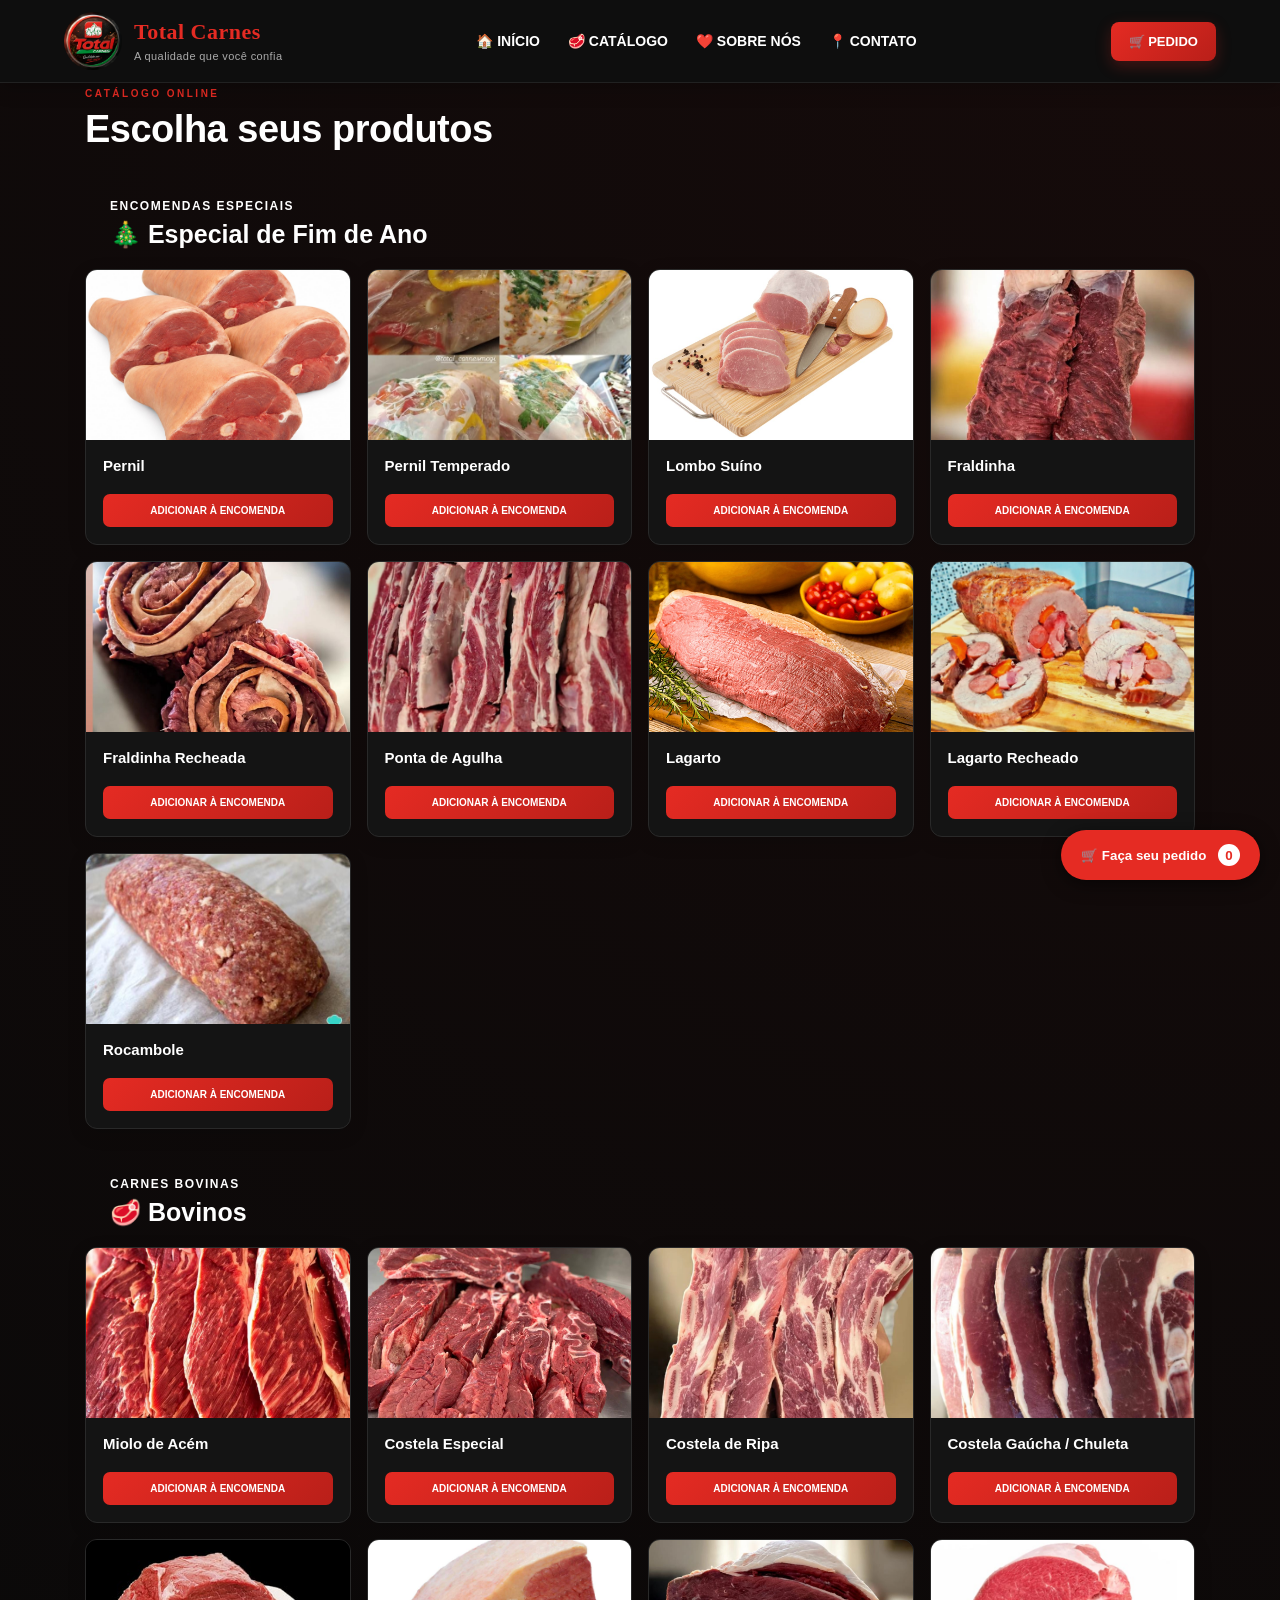
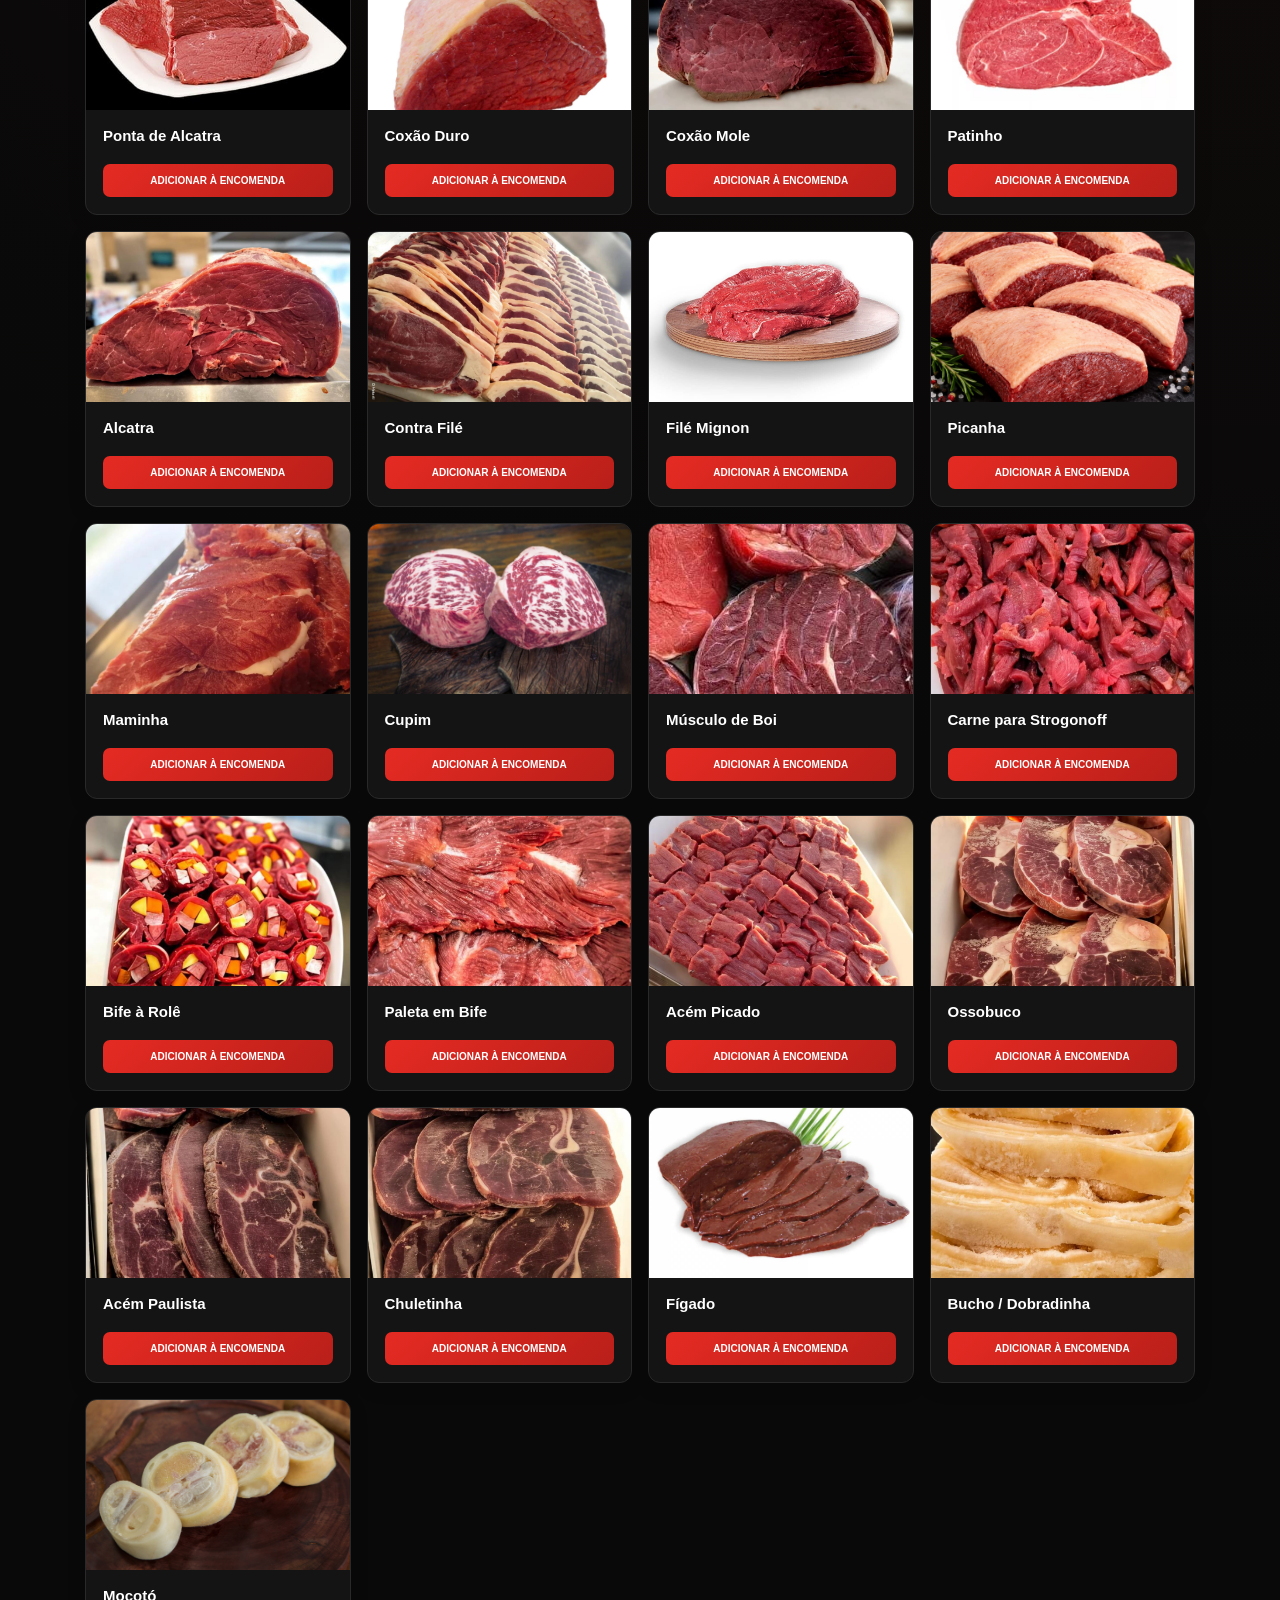
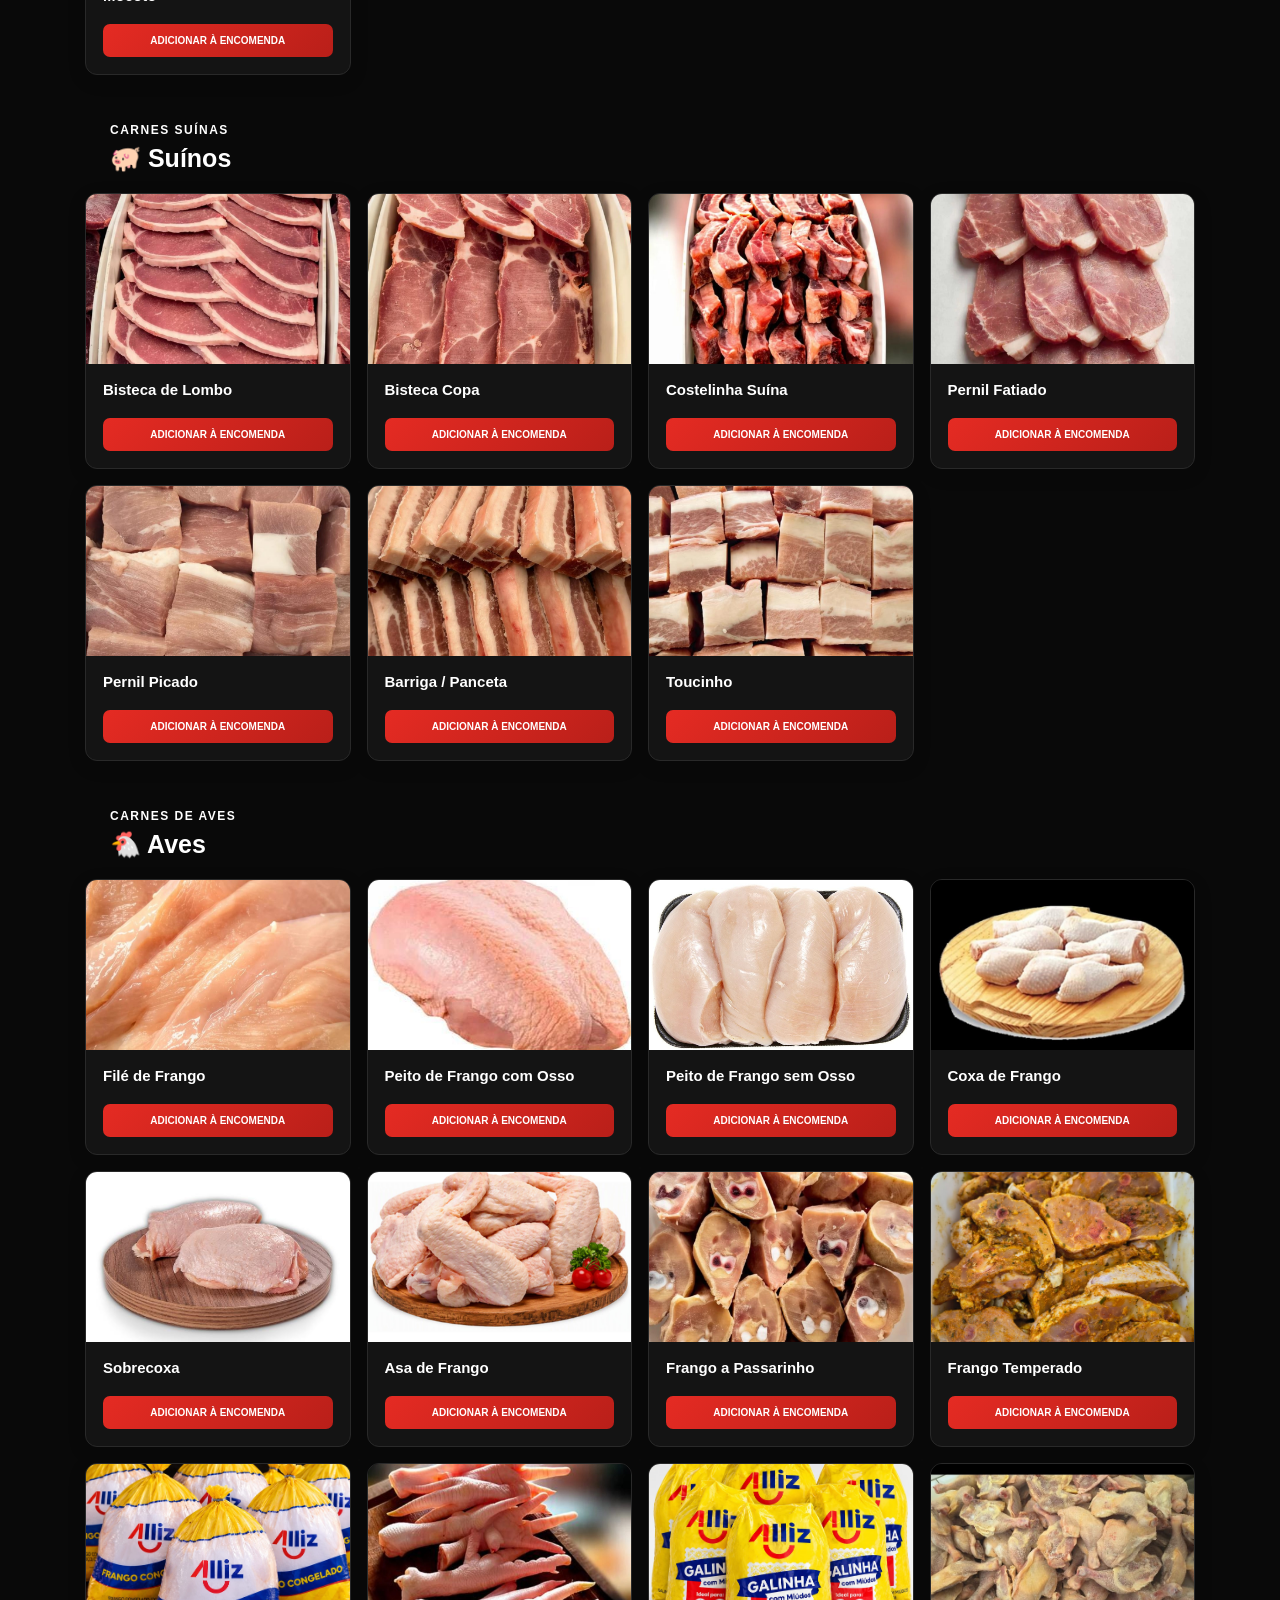
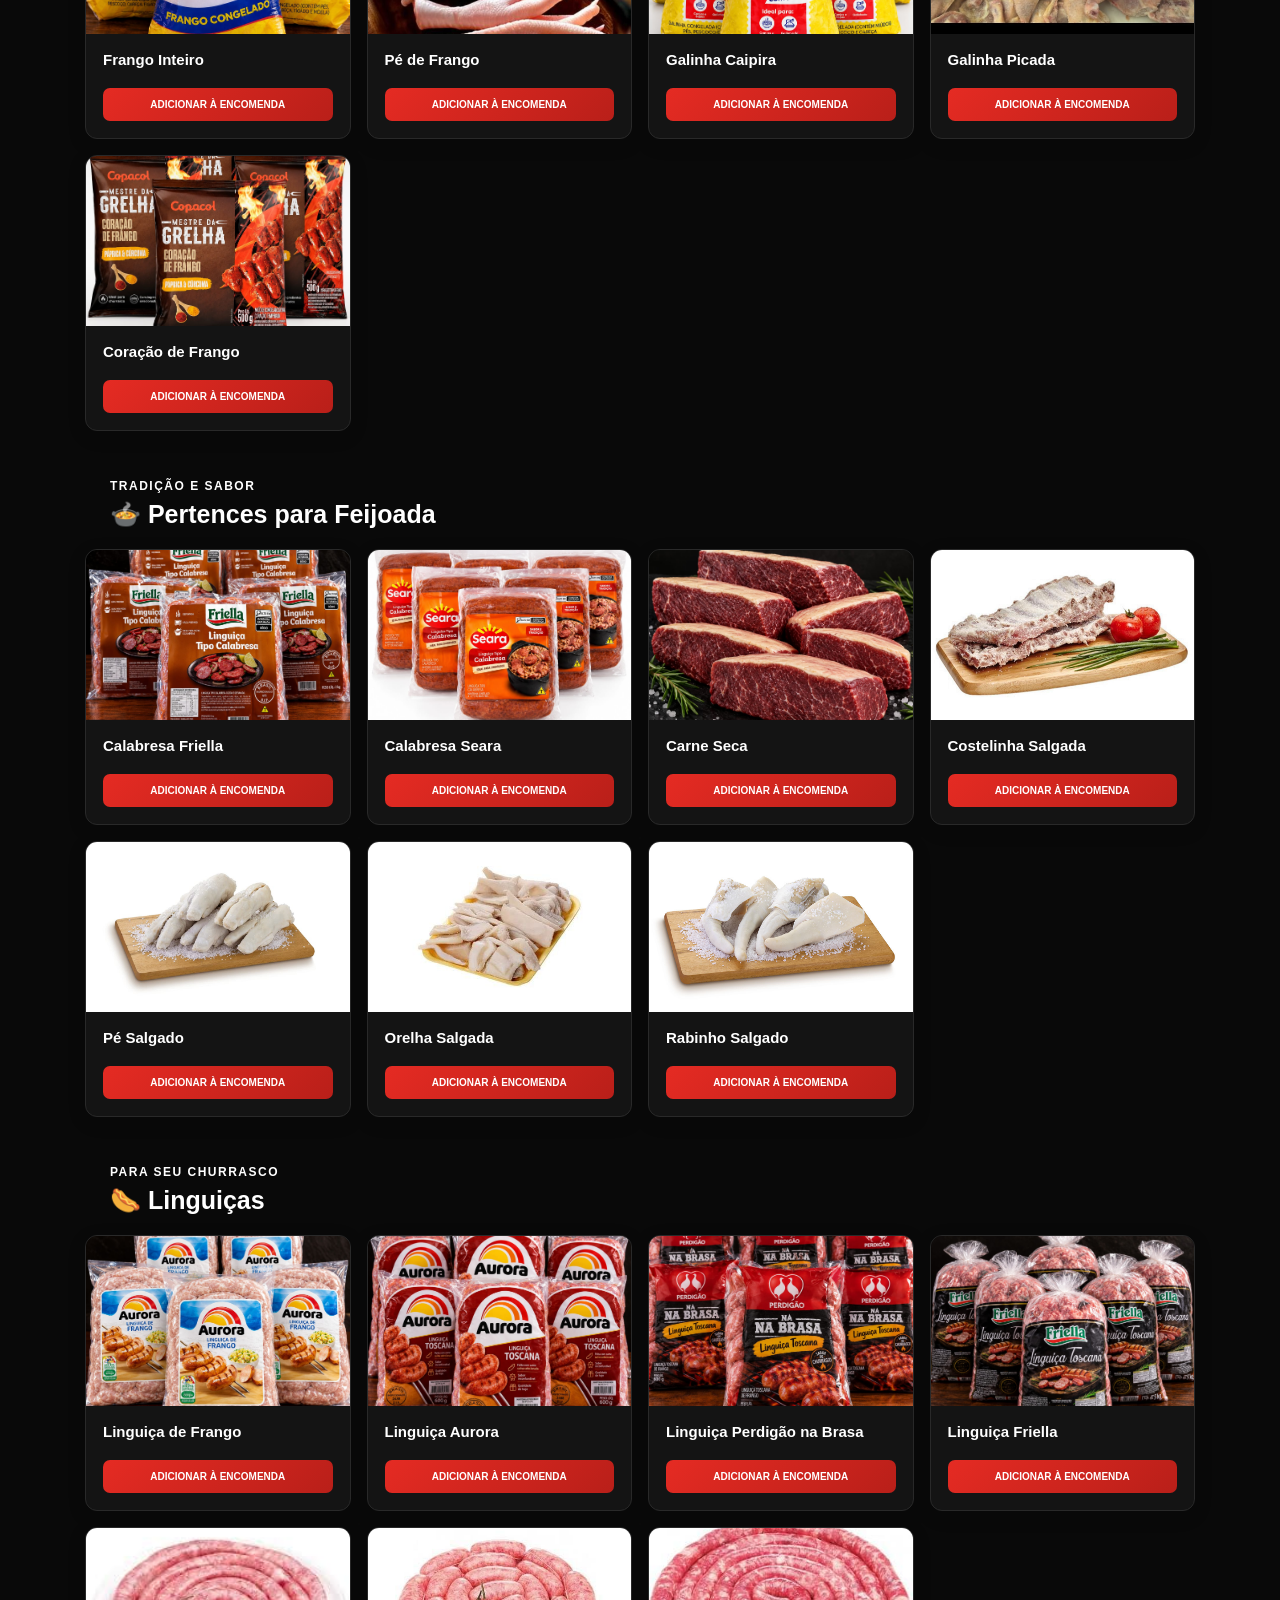
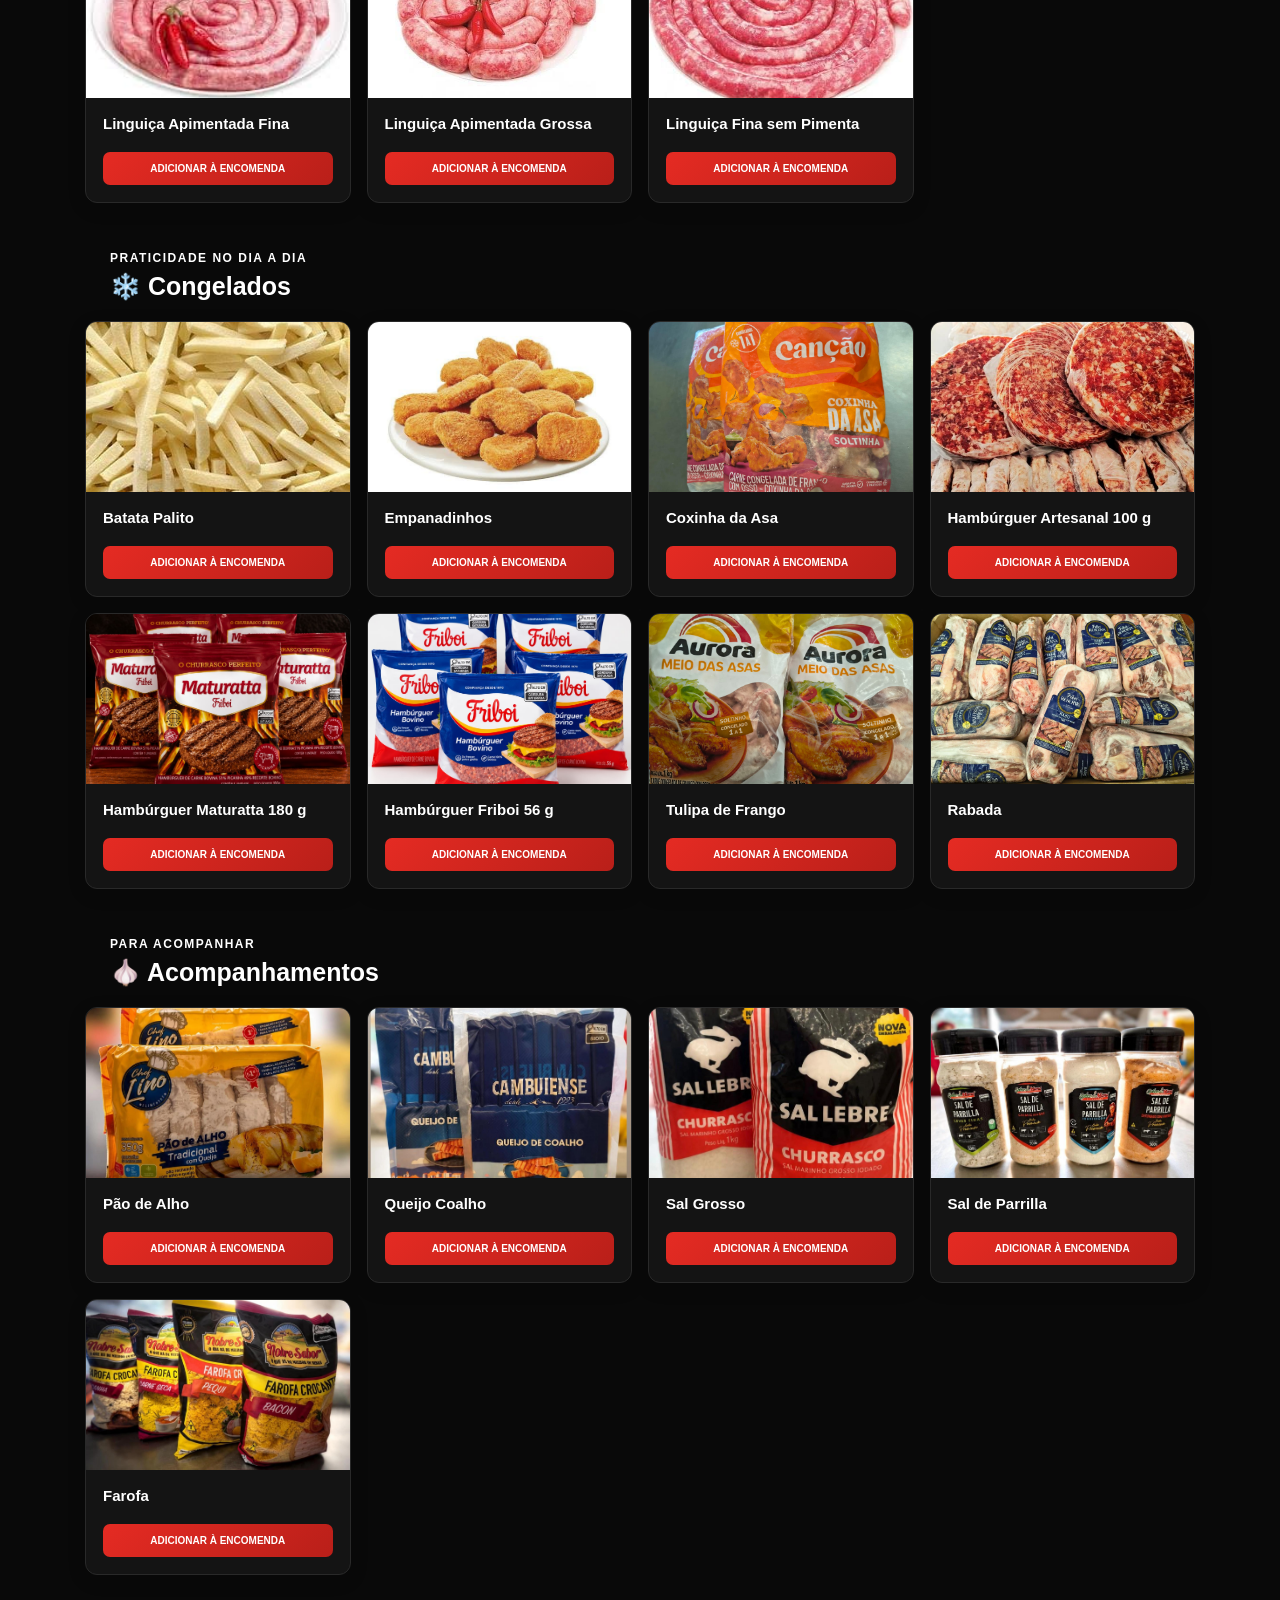
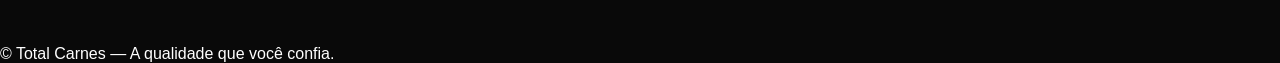
==== commit 1d956ad8: "Update print statement from 'Hello' to 'Goodbye'" ====
--- a/catalogo.html
+++ b/catalogo.html
@@ -1347,7 +1347,9 @@
 
     painel.classList.add('aberto');
     painel.style.right = '0';
-
+    painel.style.display = 'block';
+painel.style.visibility = 'visible';
+painel.style.zIndex = '99999';
     document.body.classList.add('carrinho-aberto');
 
     if (fundo) {
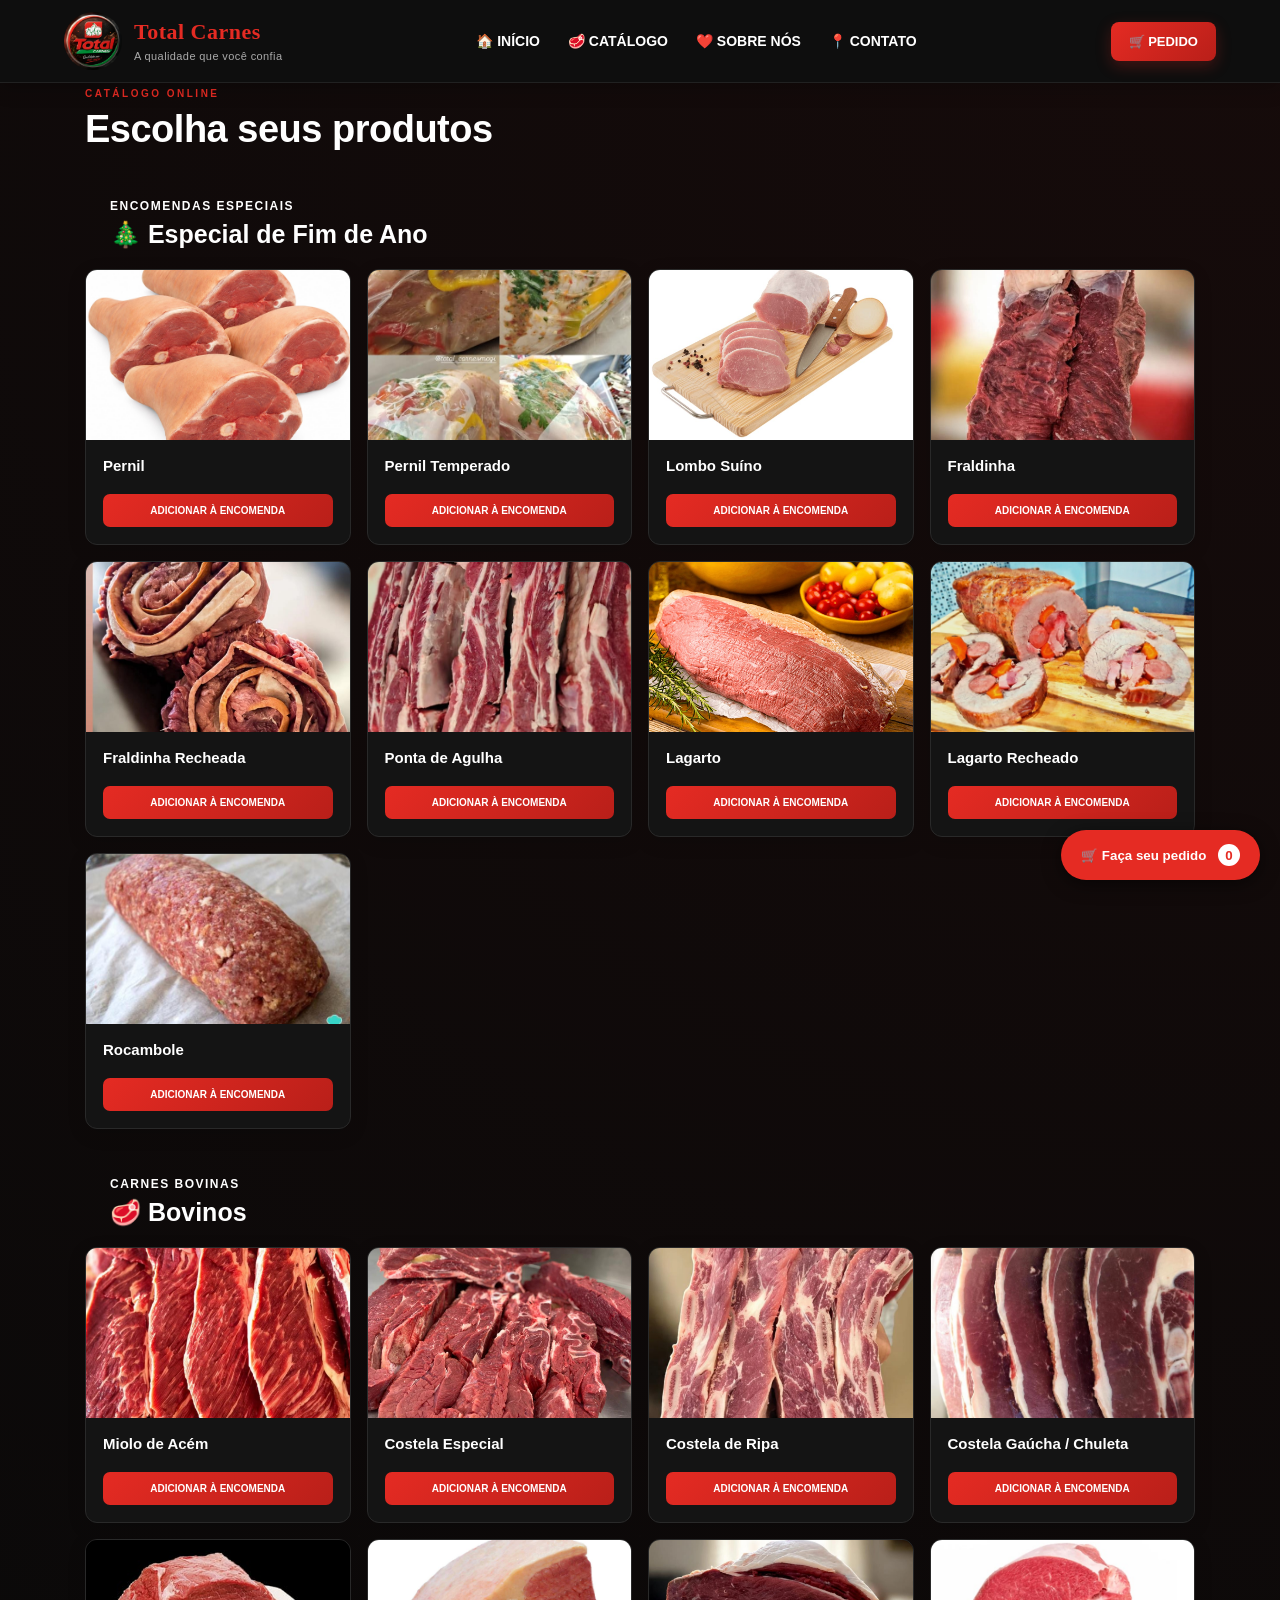
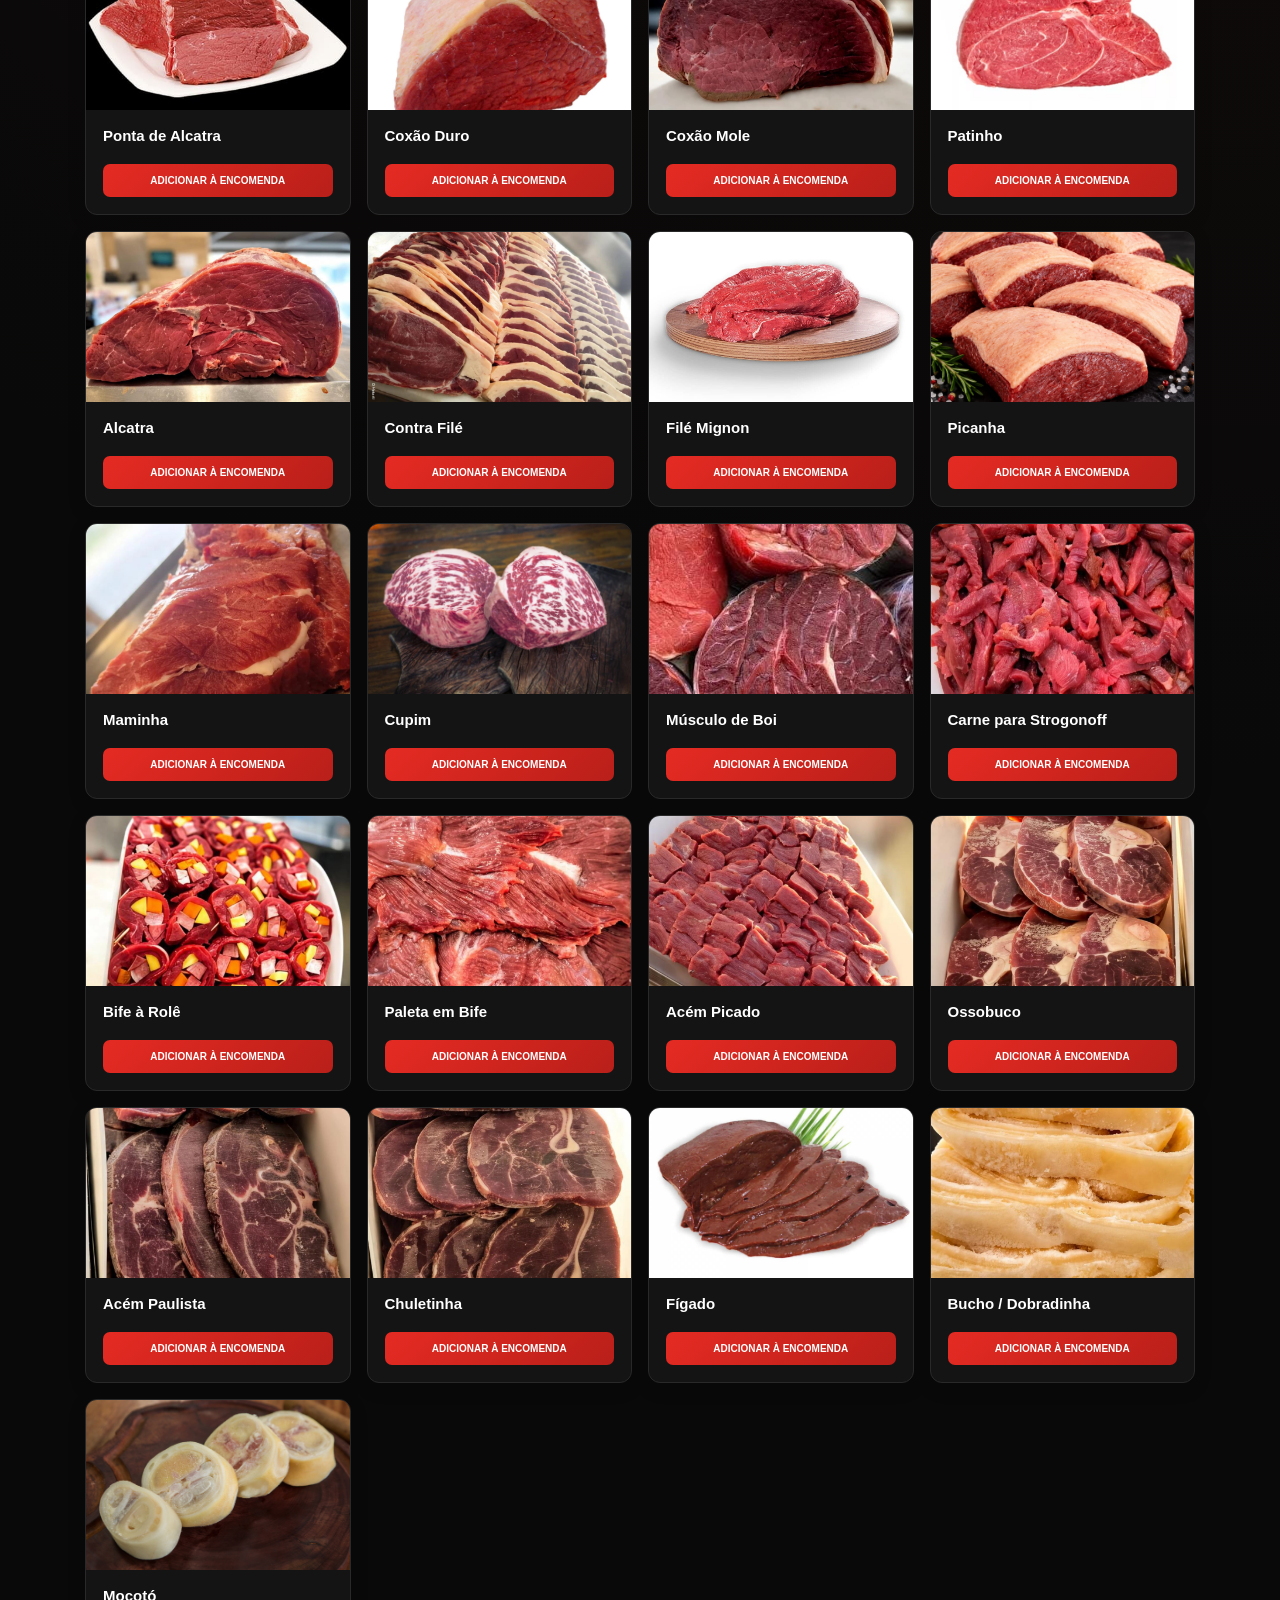
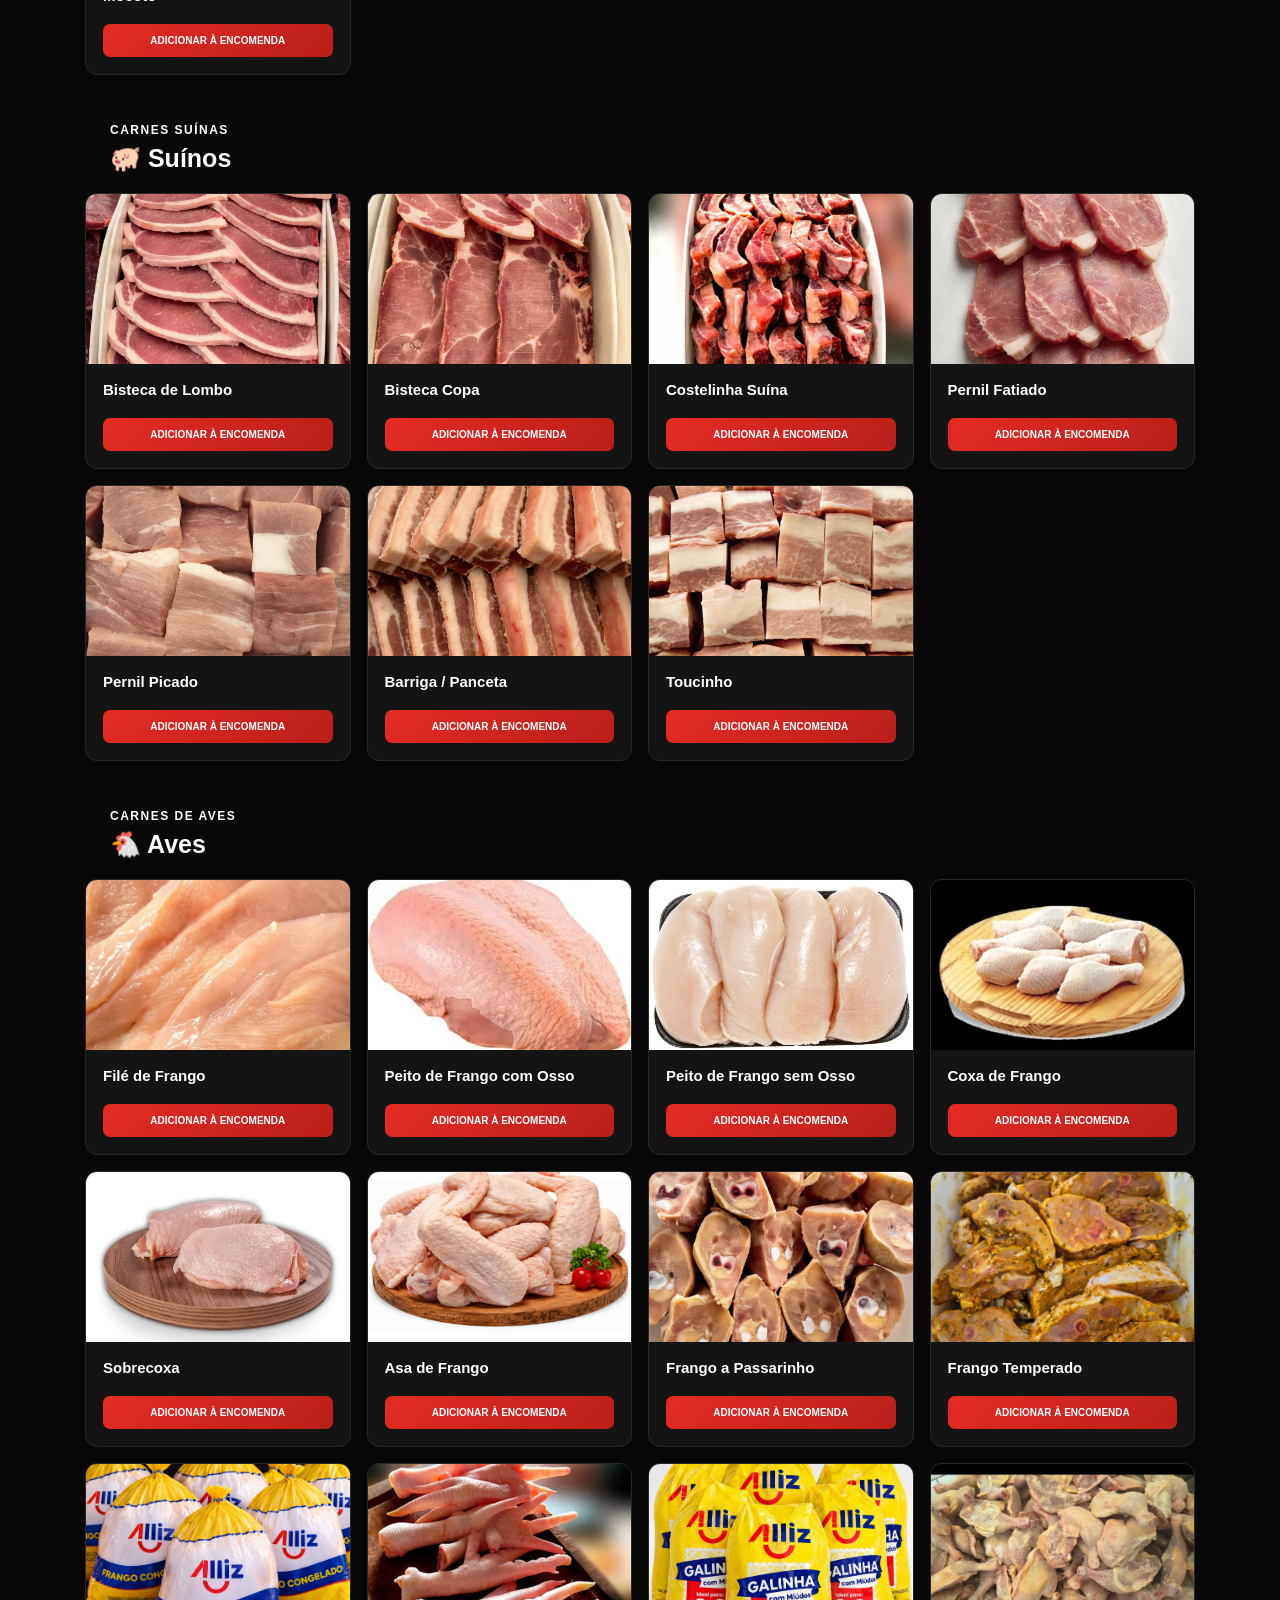
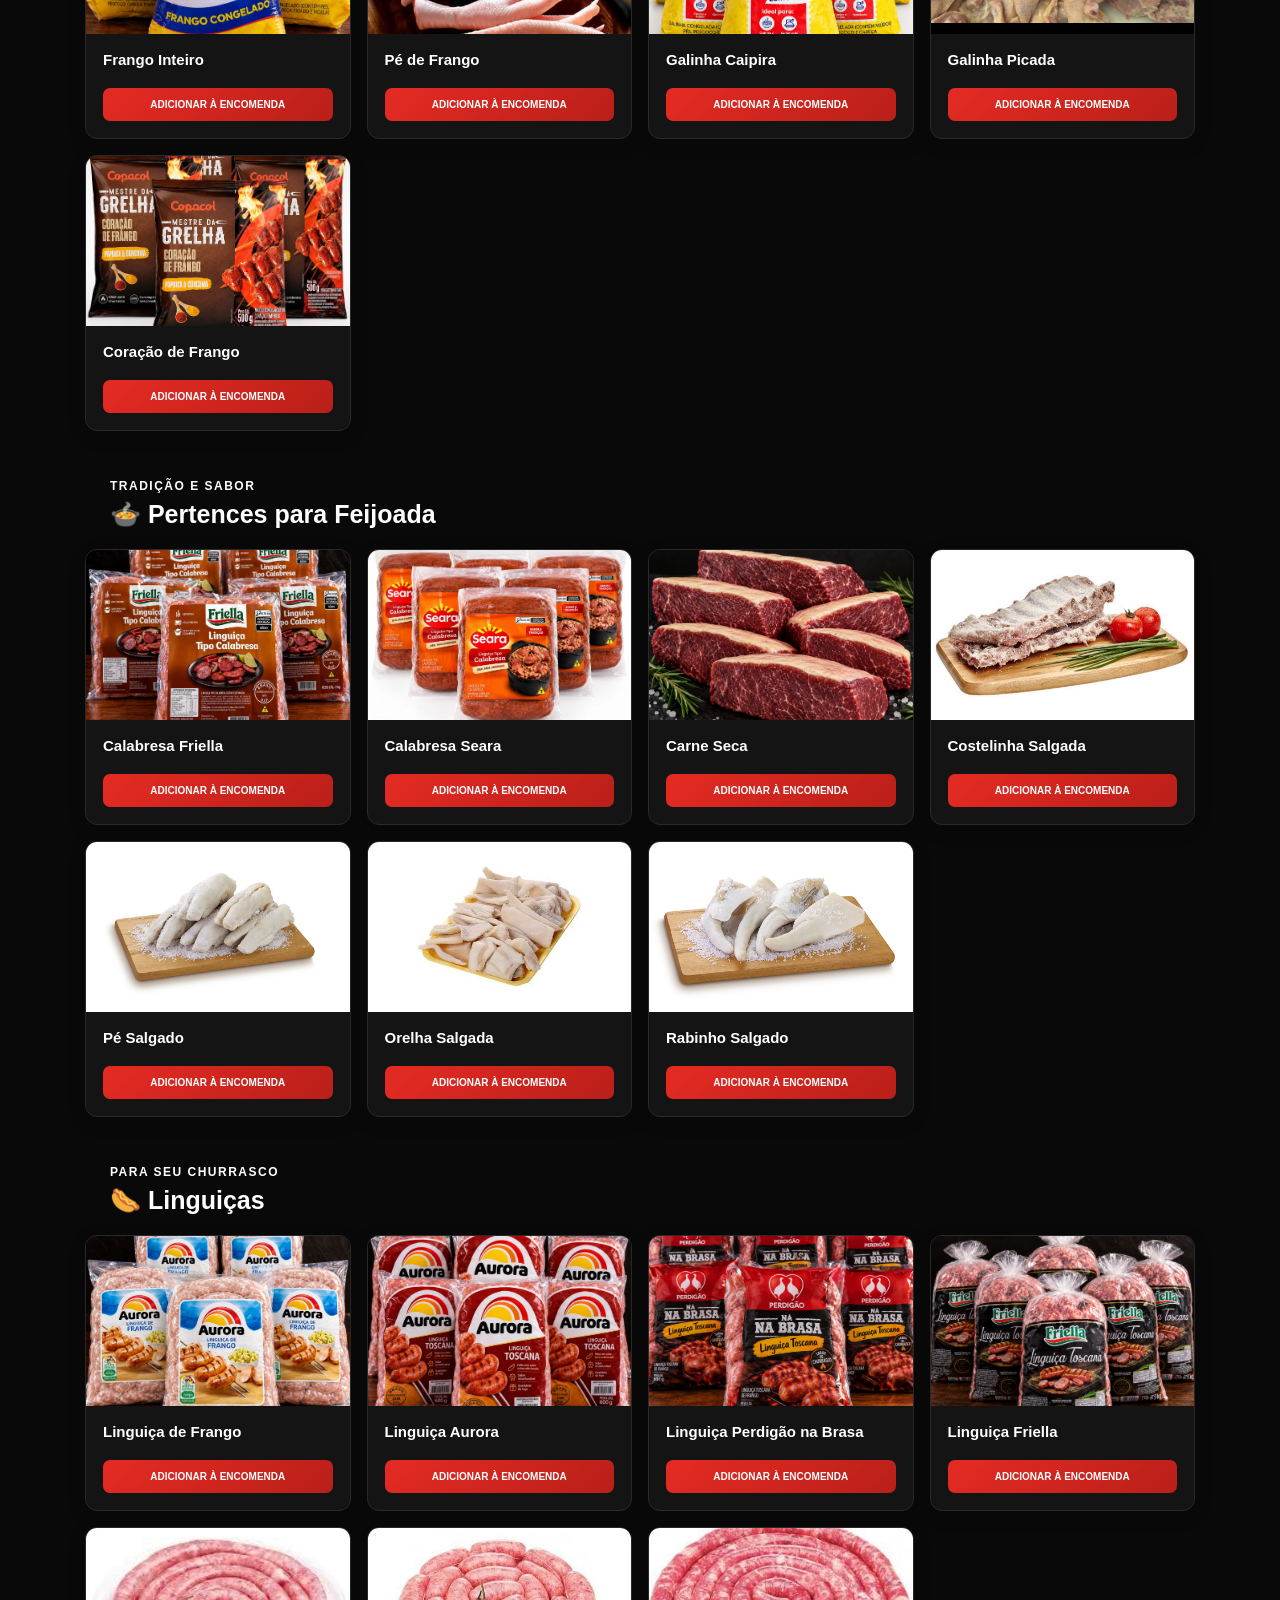
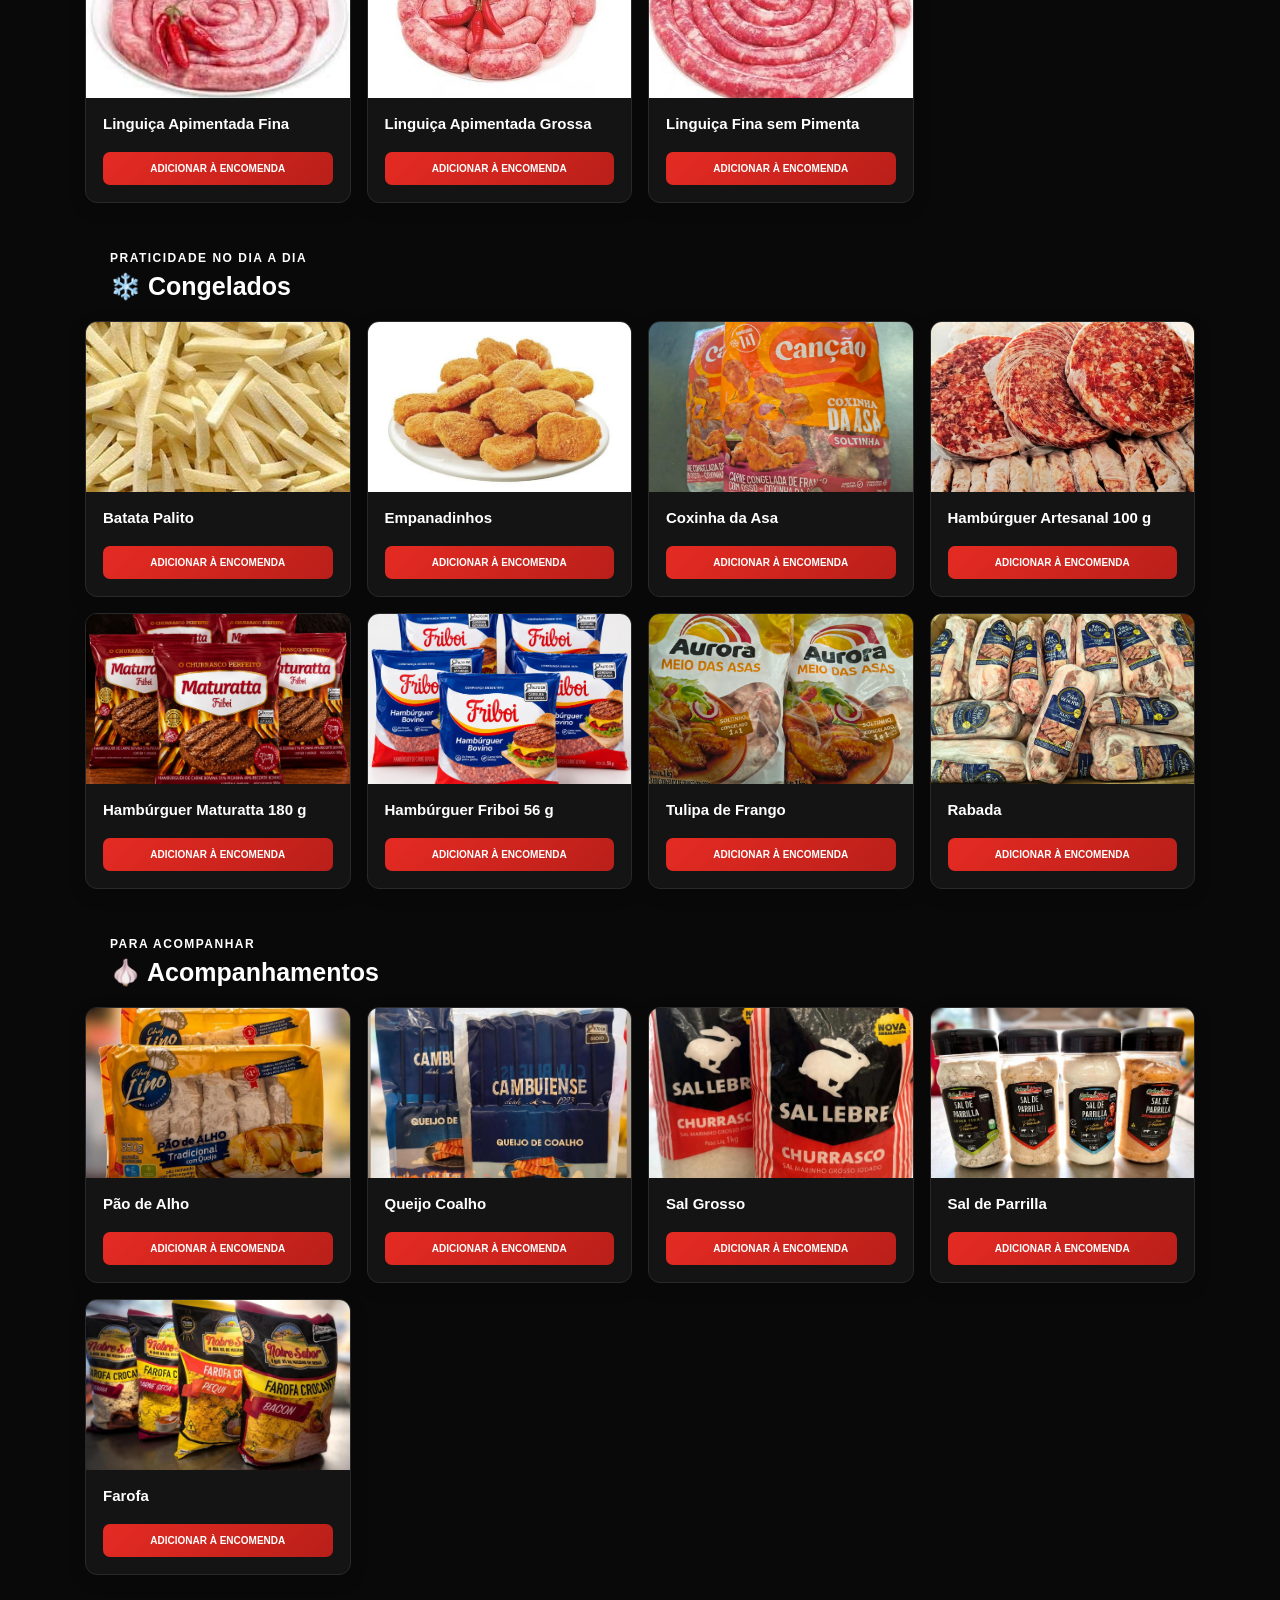
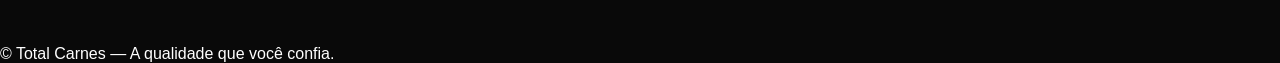
==== commit 7242be29: "Update greeting from 'Hello' to 'Goodbye'" ====
--- a/catalogo.html
+++ b/catalogo.html
@@ -1357,8 +1357,22 @@
     }
 }
 
-function fecharCarrinho() {
-    document.getElementById('carrinho').classList.remove('aberto');
+    function fecharCarrinho() {
+    const painel = document.getElementById('carrinho');
+    const fundo = document.getElementById('fundoCarrinho');
+
+    if (painel) {
+        painel.classList.remove('aberto');
+        painel.style.right = '';
+        painel.style.display = '';
+        painel.style.visibility = '';
+        painel.style.zIndex = '';
+    }
+
+    if (fundo) {
+        fundo.classList.remove('aberto');
+    }
+
     document.body.classList.remove('carrinho-aberto');
 }
 
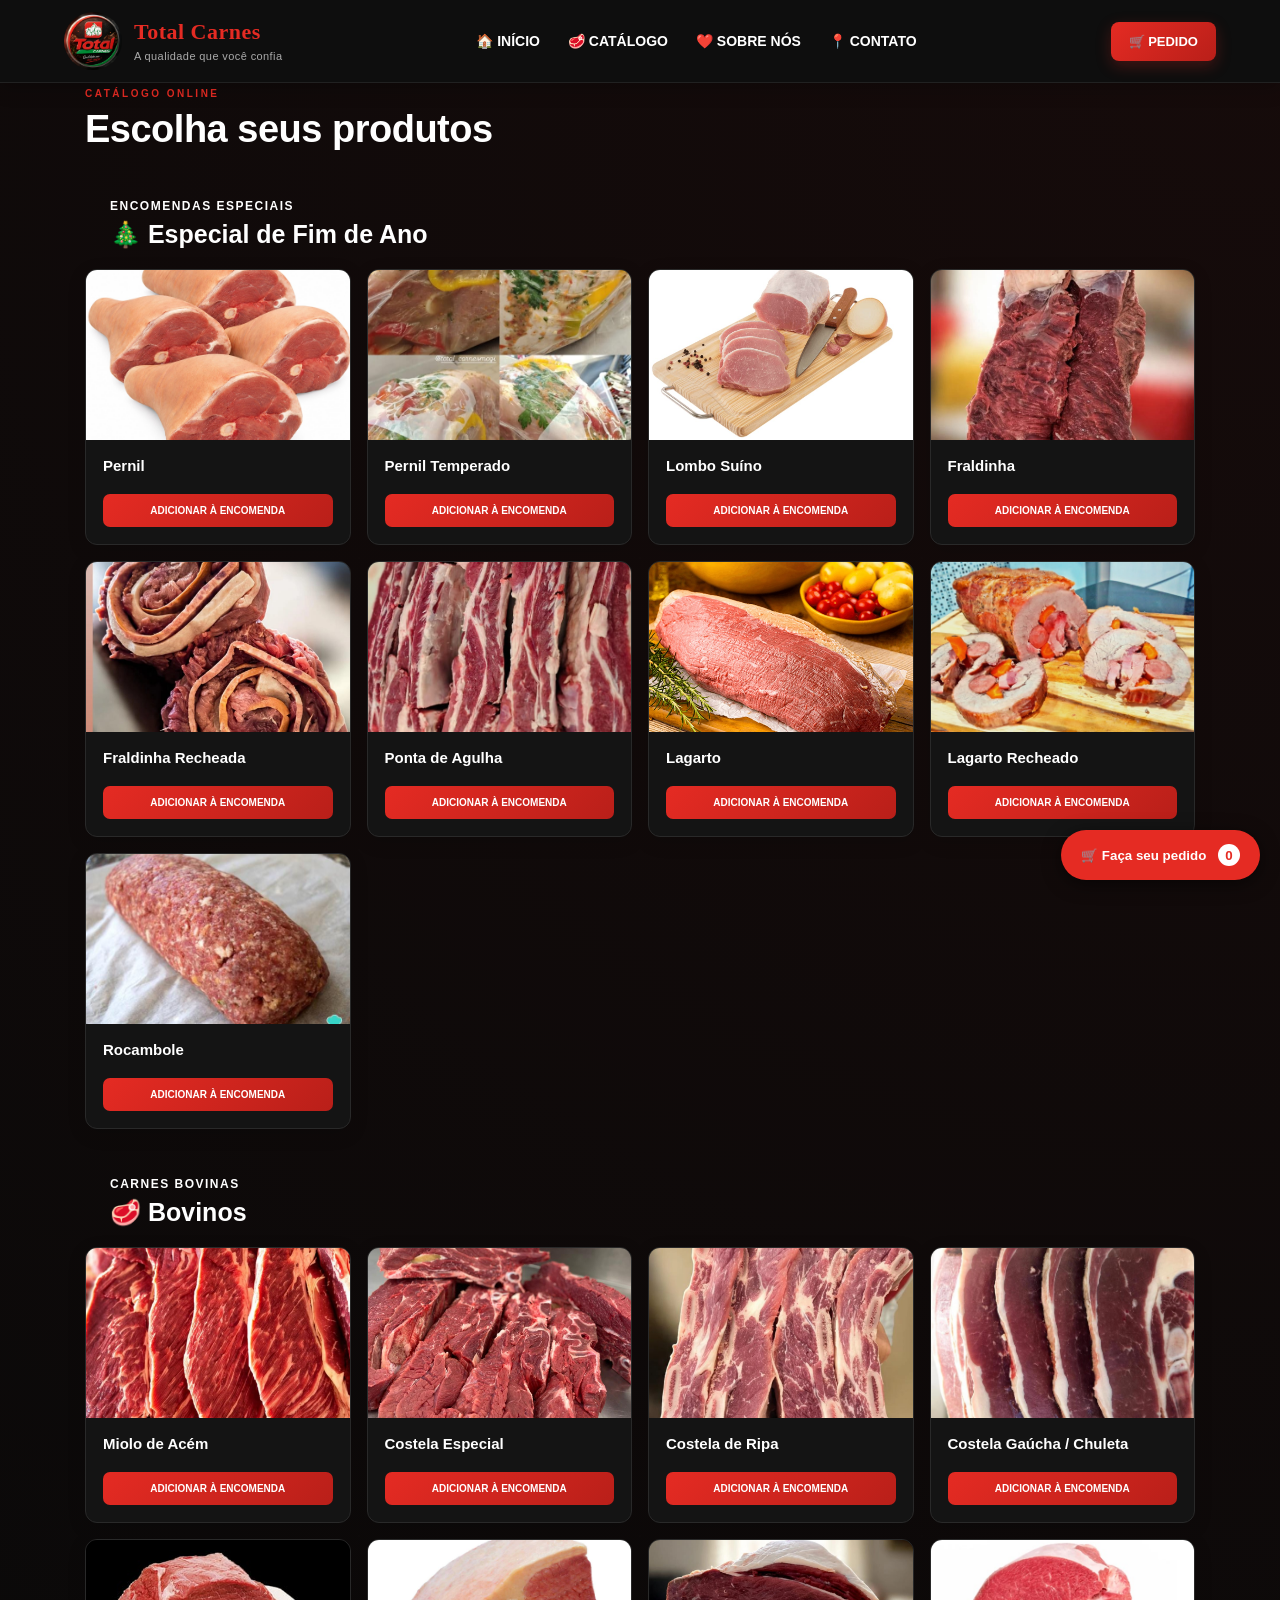
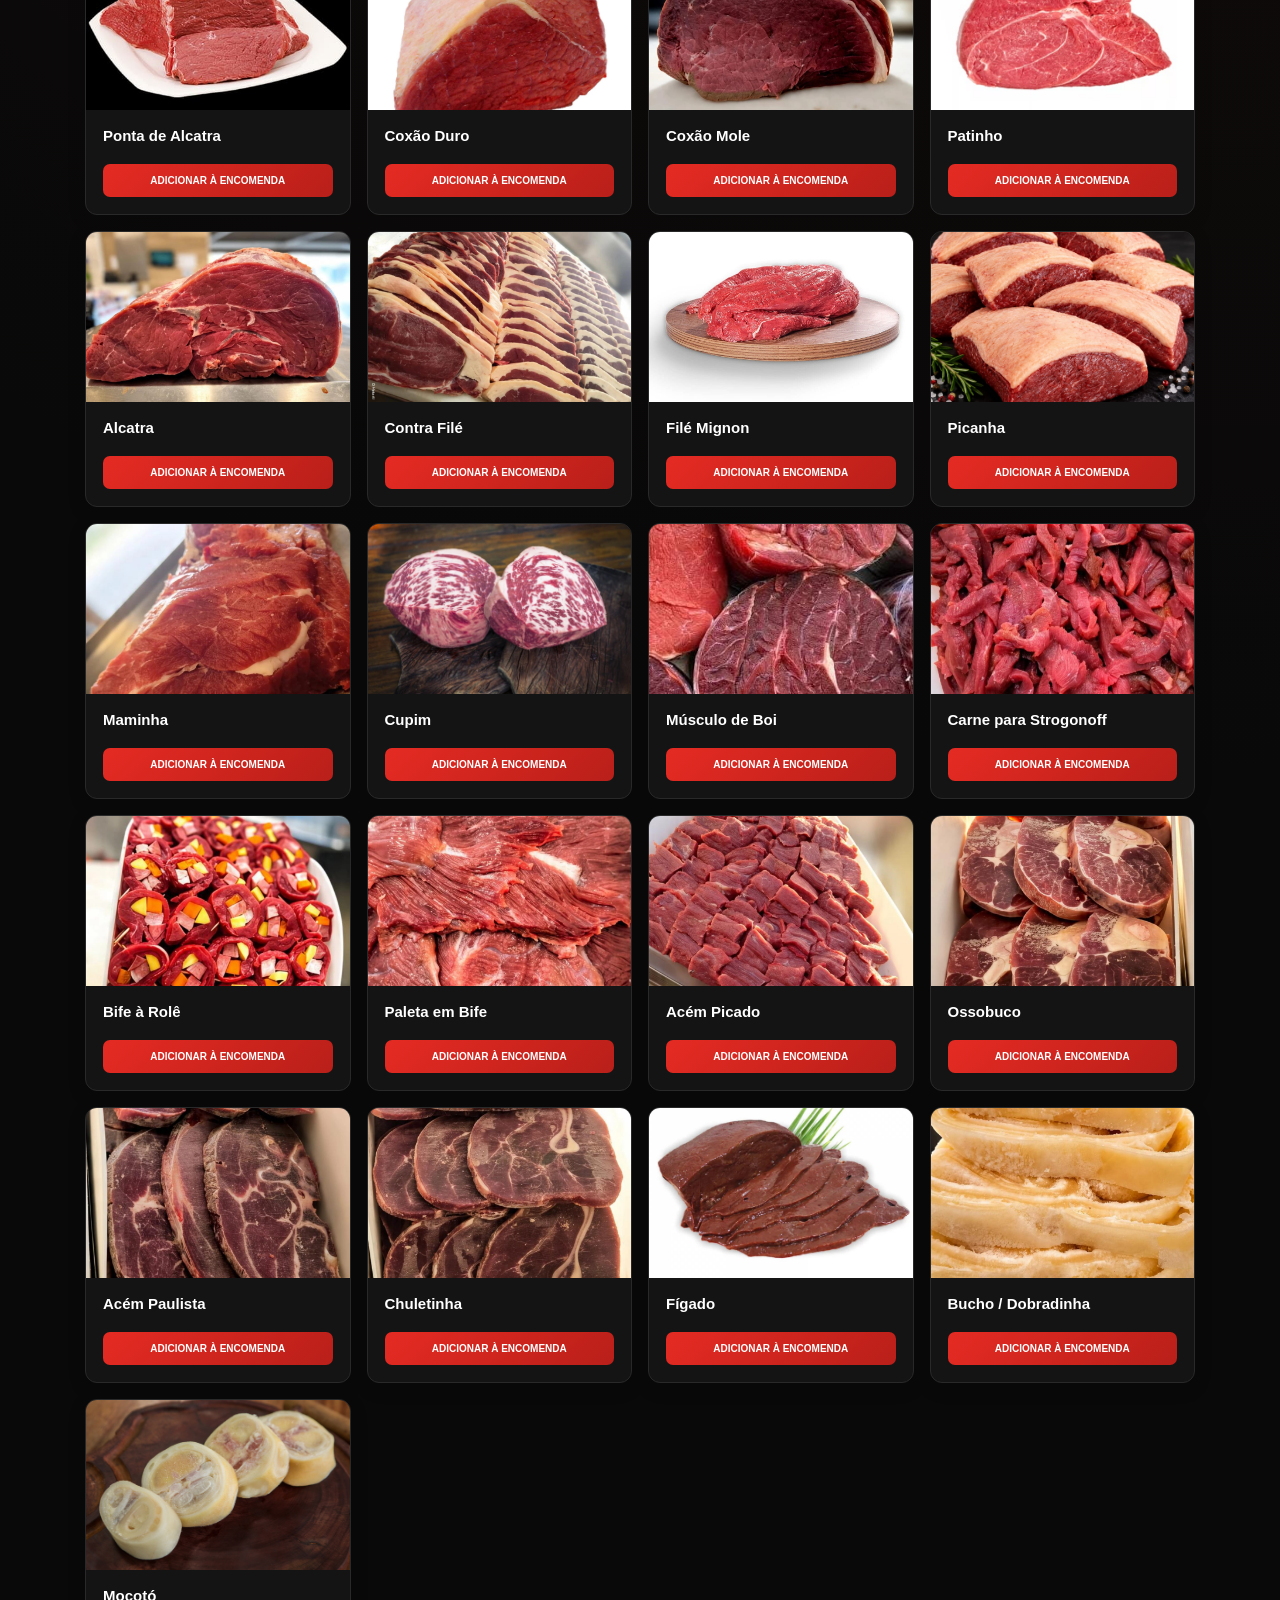
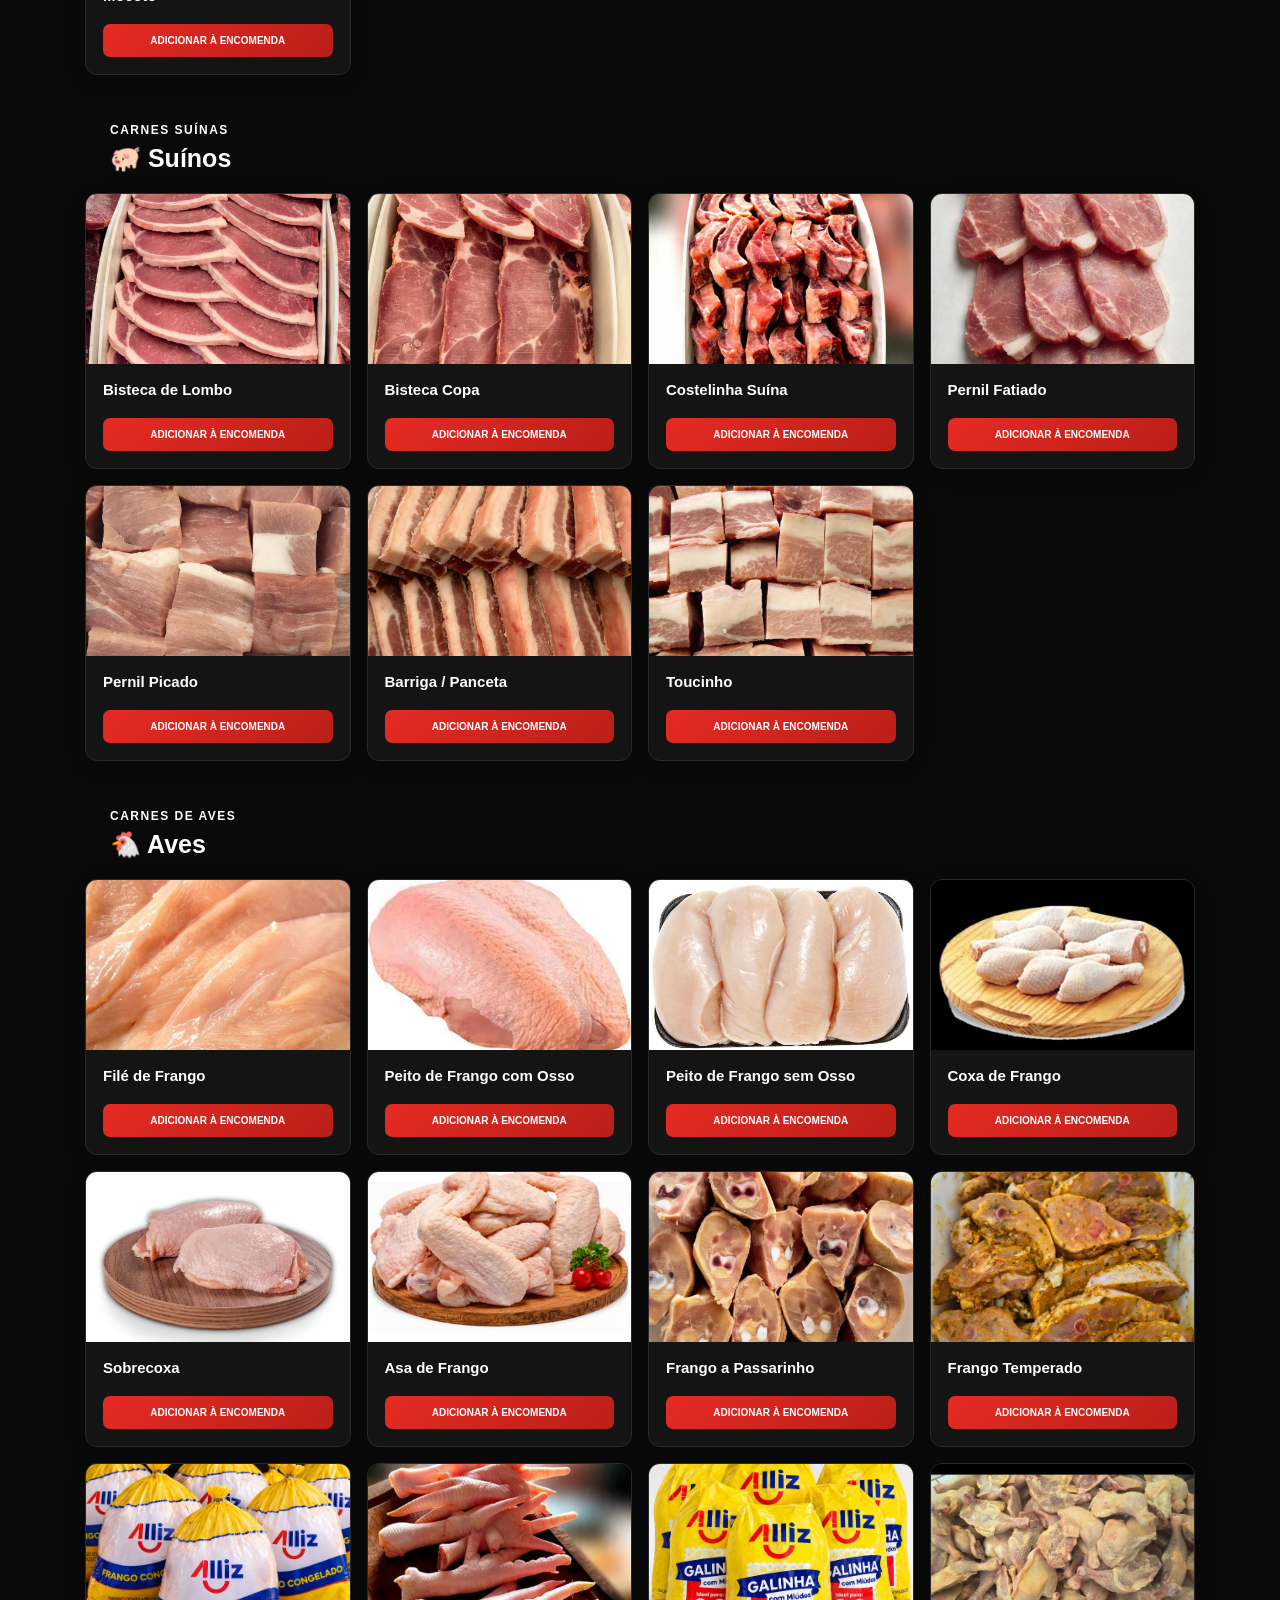
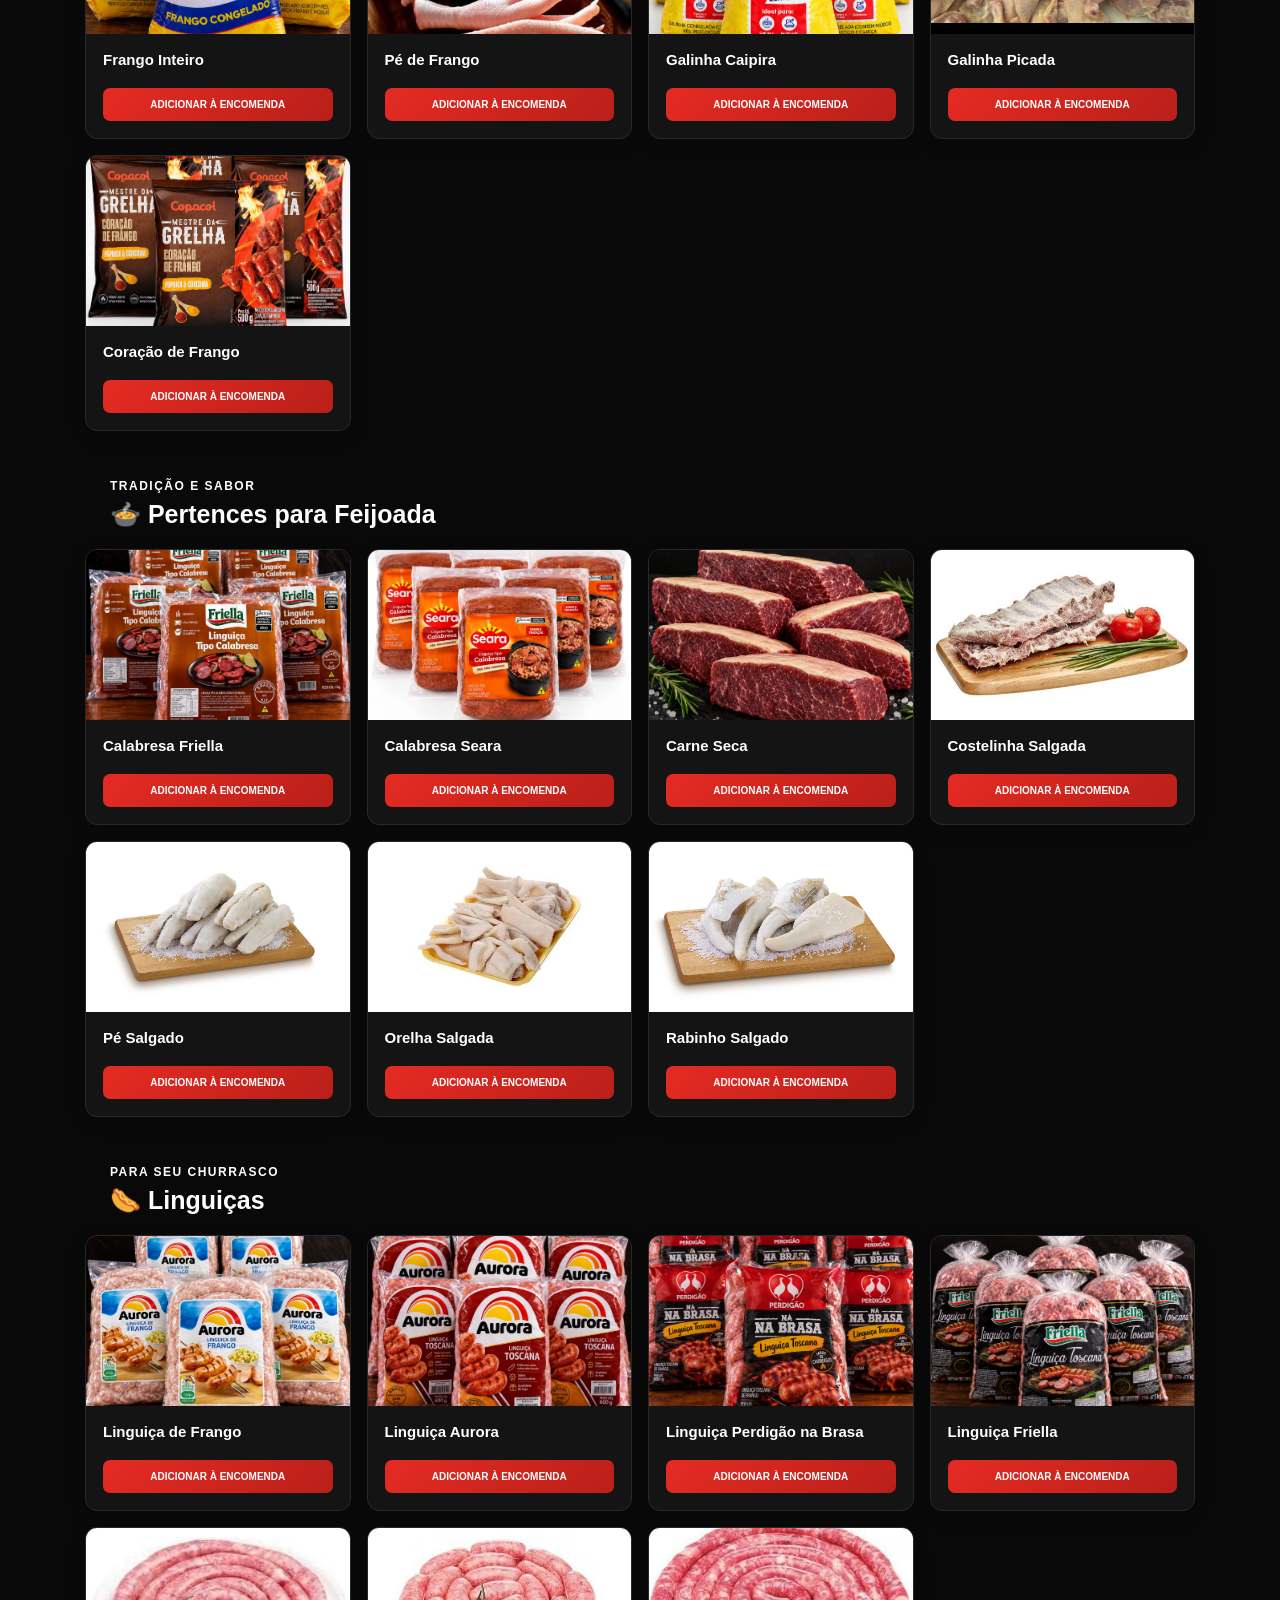
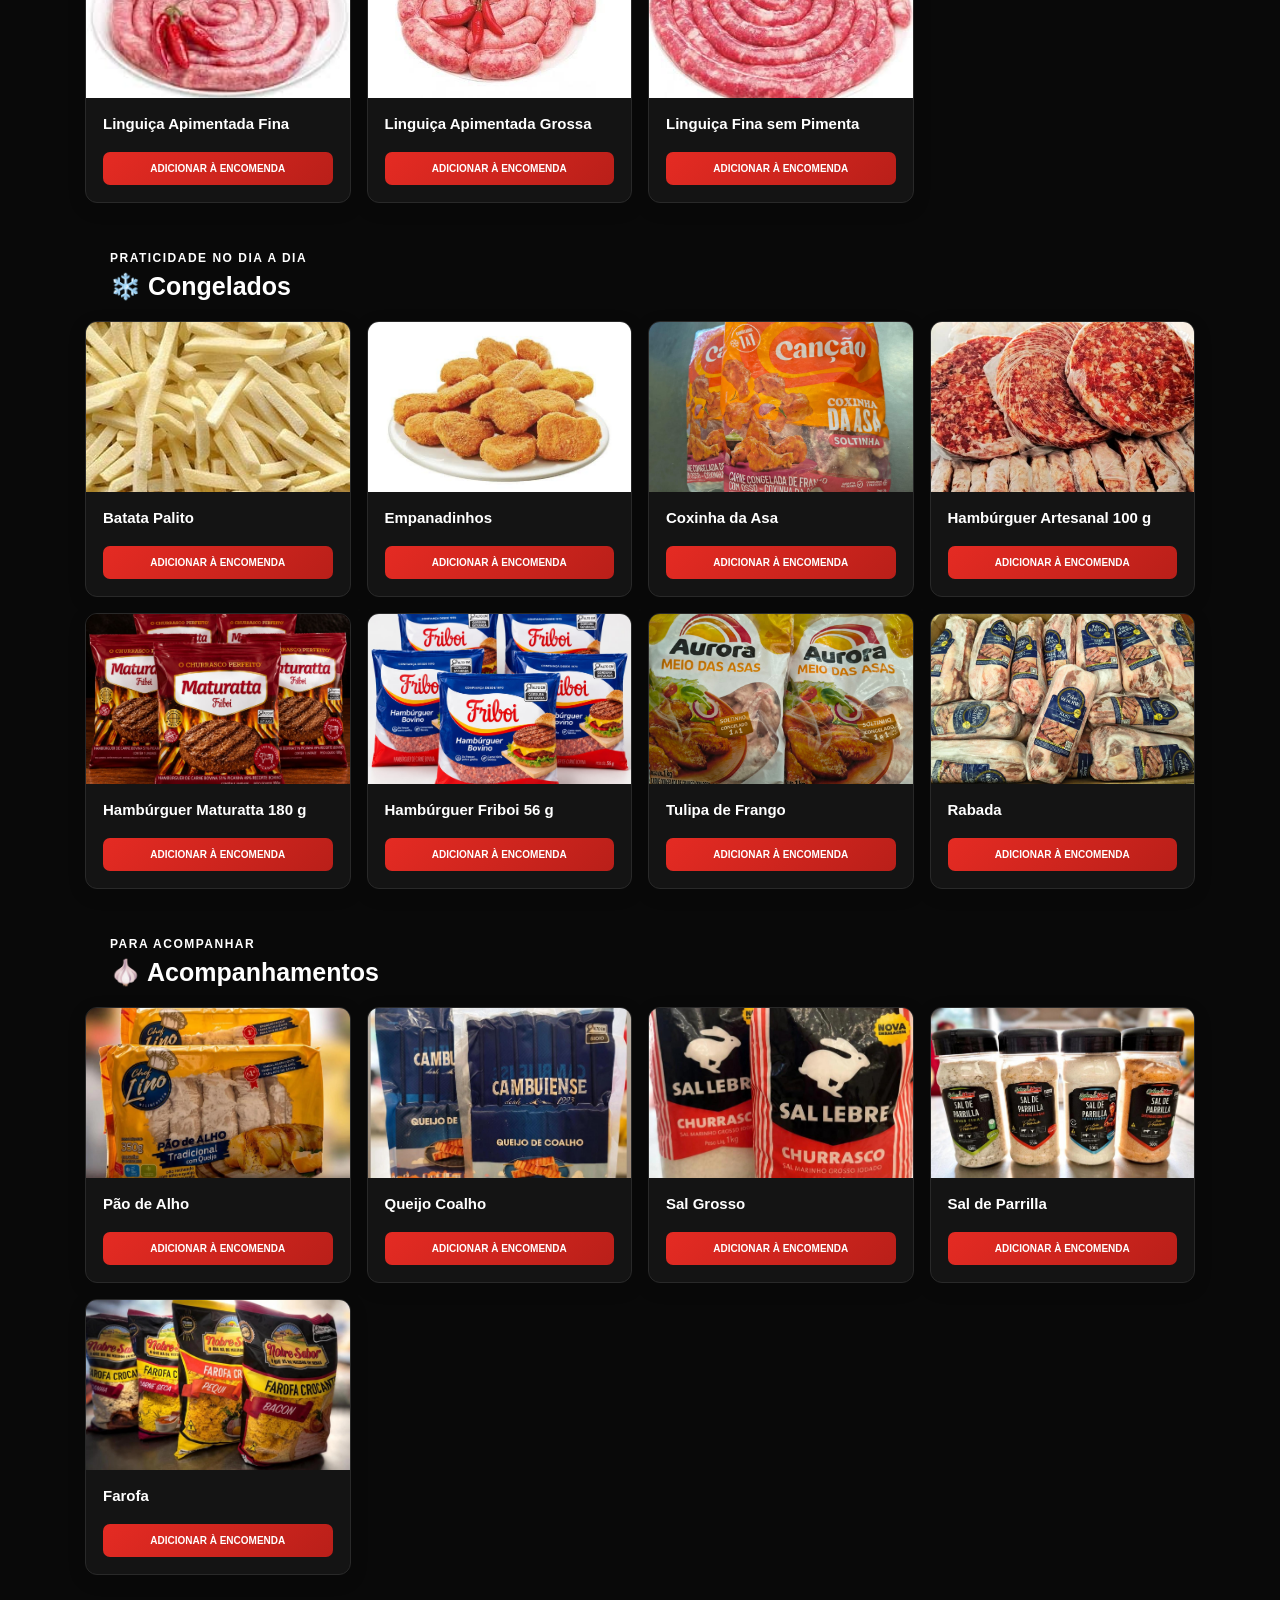
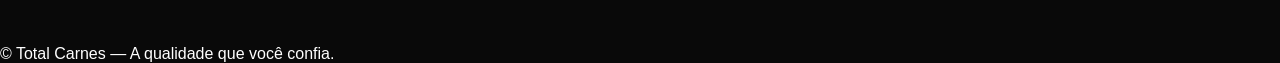
==== commit e3b16922: "Update catalogo.html" ====
--- a/catalogo.html
+++ b/catalogo.html
@@ -1017,7 +1017,39 @@
                 </span>
             </button>
         </div>
-
+<!-- ESCOLHA DA UNIDADE -->
+<div class="checkout-titulo">
+    🏪 <strong>Escolha a unidade para sua encomenda</strong>
+</div>
+
+<div class="opcoes-unidade">
+
+    <label class="unidade-opcao">
+        <input type="radio" name="unidade-pedido" value="jundiapeba">
+        <span>
+            <strong>Jundiapeba</strong>
+            <small>Rua Professora Lucinda Bastos, 950</small>
+        </span>
+    </label>
+
+    <label class="unidade-opcao">
+        <input type="radio" name="unidade-pedido" value="barao">
+        <span>
+            <strong>Centro — Barão de Jaceguai</strong>
+            <small>Rua Barão de Jaceguai, 314</small>
+        </span>
+    </label>
+
+    <label class="unidade-opcao">
+        <input type="radio" name="unidade-pedido" value="deodato">
+        <span>
+            <strong>Centro — Deodato Wertheimer</strong>
+            <small>Rua Dr. Deodato Wertheimer, 1528</small>
+        </span>
+    </label>
+
+</div>
+        
         <select id="tipo-entrega" style="display:none;">
             <option value="">Escolha</option>
             <option value="Entrega por Uber">Entrega por Uber</option>
--- a/style.css
+++ b/style.css
@@ -96,6 +96,11 @@
 
     transition: transform 0.3s ease;
 }
+.logo .logo-secundaria {
+   widht: 230px;
+      height: 75px;
+   object-fit: contain;
+}
 
 .logo:hover img {
     transform: scale(1.05);
@@ -2837,3 +2842,451 @@
 .finalizar:active {
     transform: scale(0.97);
 }
+/* ======================================
+   UNIDADES - PADRÃO VISUAL TOTAL CARNES
+====================================== */
+
+.unidades-section {
+    background: #090909;
+    color: inherit;
+    padding: 60px 20px;
+    font-family: inherit;
+    scroll-margin-top: 90px;
+}
+
+.unidades-container {
+    max-width: 1200px;
+    margin: 0 auto;
+}
+
+.unidades-titulo {
+    color: #e52b23;
+    font-family: inherit;
+    font-size: 30px;
+    font-weight: 800;
+    text-align: center;
+    margin: 0 0 12px;
+}
+
+.unidades-subtitulo {
+    color: #ccc;
+    font-family: inherit;
+    font-size: inherit;
+    text-align: center;
+    line-height: 1.6;
+    margin: 0 0 35px;
+}
+
+/* TRÊS LOJAS LADO A LADO */
+
+.unidades-grid {
+    display: grid;
+    grid-template-columns: repeat(3, minmax(0, 1fr));
+    gap: 20px;
+    align-items: stretch;
+}
+
+.unidade-card {
+    background: #151515;
+    border: 1px solid #292929;
+    border-radius: 10px;
+    overflow: hidden;
+    display: flex;
+    flex-direction: column;
+    min-width: 0;
+    font-family: inherit;
+    transition: border-color 0.3s ease;
+}
+
+.unidade-card:hover {
+    border-color: #e52b23;
+}
+
+.unidade-info {
+    padding: 20px 18px;
+}
+
+.unidade-numero {
+    display: block;
+    color: #e52b23;
+    font-family: inherit;
+    font-size: 12px;
+    font-weight: bold;
+    letter-spacing: 1px;
+    margin-bottom: 10px;
+}
+
+.unidade-info h3 {
+    color: #fff;
+    font-family: inherit;
+    font-size: 18px;
+    font-weight: bold;
+    line-height: 1.4;
+    margin: 0 0 12px;
+}
+
+.unidade-endereco {
+    color: #ccc;
+    font-family: inherit;
+    font-size: 14px;
+    line-height: 1.7;
+    margin: 0;
+}
+
+/* MAPAS COM A MESMA LARGURA DOS CARTÕES */
+
+.unidade-mapa {
+    width: 100%;
+    height: 220px;
+    background: #222;
+    margin-top: auto;
+}
+
+.unidade-mapa iframe {
+    display: block;
+    width: 100%;
+    height: 100%;
+    border: 0;
+}
+
+/* BOTÃO VERMELHO DO SITE */
+
+.unidade-botao {
+    display: block;
+    background: #e52b23;
+    color: #fff;
+    font-family: inherit;
+    font-size: 12px;
+    font-weight: bold;
+    text-align: center;
+    text-decoration: none;
+    padding: 15px 8px;
+    line-height: 1.5;
+    transition: background 0.3s ease;
+}
+
+.unidade-botao:hover {
+    background: #bd201a;
+}
+
+/* TABLET */
+
+@media (max-width: 900px) {
+    .unidades-grid {
+        grid-template-columns: repeat(2, minmax(0, 1fr));
+    }
+
+    .unidade-card:last-child {
+        grid-column: auto;
+    }
+}
+
+/* CELULAR */
+
+@media (max-width: 600px) {
+    .unidades-section {
+        padding: 40px 15px;
+    }
+
+    .unidades-titulo {
+        font-size: 25px;
+    }
+
+    .unidades-grid {
+        grid-template-columns: 1fr;
+        gap: 20px;
+    }
+
+    .unidade-mapa {
+        height: 230px;
+    }
+}
+/* RODAPÉ COM AS 3 UNIDADES LADO A LADO */
+
+.rodape {
+    padding: 30px 15px;
+}
+
+.rodape-colunas {
+    max-width: 1400px;
+    margin: 0 auto;
+    display: grid;
+    grid-template-columns: 0.7fr 1fr 1fr 1fr;
+    gap: 16px;
+    align-items: start;
+}
+
+.rodape-coluna {
+    min-width: 0;
+}
+
+.rodape-coluna h3 {
+    font-size: 14px;
+    line-height: 1.4;
+    margin-bottom: 12px;
+}
+
+.rodape-coluna p {
+    font-size: 11px;
+    line-height: 1.5;
+    margin-bottom: 5px;
+}
+
+.rodape-coluna a {
+    font-size: 11px;
+    margin-bottom: 10px;
+}
+
+.rodape-logo img {
+    width: 135px;
+    max-width: 100%;
+}
+
+/* TABLETS: 2 COLUNAS DE LOJAS */
+
+@media (max-width: 900px) {
+    .rodape-colunas {
+        grid-template-columns: repeat(2, minmax(0, 1fr));
+        gap: 22px;
+    }
+
+    .rodape-logo {
+        grid-column: 1 / -1;
+    }
+}
+
+/* CELULARES */
+
+@media (max-width: 550px) {
+    .rodape-colunas {
+        grid-template-columns: 1fr 1fr;
+        gap: 20px 12px;
+    }
+
+    .rodape-logo {
+        grid-column: 1 / -1;
+    }
+
+    .rodape-coluna h3 {
+        font-size: 13px;
+    }
+
+    .rodape-coluna p {
+        font-size: 11px;
+        overflow-wrap: anywhere;
+    }
+}
+/* AJUSTE FORÇADO DO RODAPÉ TOTAL CARNES */
+
+footer.rodape .rodape-colunas {
+    display: grid !important;
+    grid-template-columns: 150px repeat(3, minmax(0, 1fr)) !important;
+    gap: 12px !important;
+    width: 100% !important;
+    max-width: 1400px !important;
+    margin: 0 auto !important;
+    align-items: start !important;
+}
+
+footer.rodape .rodape-coluna {
+    width: 100% !important;
+    min-width: 0 !important;
+    padding: 0 !important;
+    margin: 0 !important;
+    box-sizing: border-box !important;
+}
+
+footer.rodape .rodape-coluna h3 {
+    font-size: 13px !important;
+    line-height: 1.4 !important;
+    overflow-wrap: anywhere;
+}
+
+footer.rodape .rodape-coluna p {
+    font-size: 11px !important;
+    line-height: 1.5 !important;
+    overflow-wrap: anywhere;
+}
+
+footer.rodape .rodape-logo img {
+    width: 130px !important;
+    max-width: 100% !important;
+    height: auto !important;
+}
+
+/* TABLET E CELULAR */
+@media (max-width: 800px) {
+    footer.rodape .rodape-colunas {
+        grid-template-columns: repeat(2, minmax(0, 1fr)) !important;
+    }
+
+    footer.rodape .rodape-logo {
+        grid-column: 1 / -1 !important;
+    }
+}
+
+@media (max-width: 480px) {
+    footer.rodape .rodape-colunas {
+        grid-template-columns: 1fr !important;
+    }
+
+    footer.rodape .rodape-logo {
+        grid-column: auto !important;
+    }
+}
+
+/* =========================================
+   UNIDADES DO CARRINHO — TOTAL CARNES
+   ========================================= */
+
+.opcoes-unidade {
+    display: flex;
+    flex-direction: column;
+    gap: 10px;
+    margin: 12px 0 20px;
+}
+
+.unidade-opcao {
+    display: flex;
+    align-items: center;
+    gap: 12px;
+    padding: 14px;
+    background: #151515;
+    border: 1px solid #393939;
+    border-radius: 12px;
+    cursor: pointer;
+    transition: border-color 0.25s ease,
+                background 0.25s ease,
+                transform 0.2s ease;
+}
+
+.unidade-opcao:hover {
+    border-color: #e52b23;
+    background: #201414;
+    transform: translateY(-1px);
+}
+
+.unidade-opcao:has(input:checked) {
+    border: 2px solid #e52b23;
+    background: #241313;
+    padding: 13px;
+    box-shadow: 0 0 10px rgba(229, 43, 35, 0.12);
+}
+
+.unidade-opcao input[type="radio"] {
+    width: 18px;
+    height: 18px;
+    flex-shrink: 0;
+    accent-color: #e52b23;
+    cursor: pointer;
+}
+
+.unidade-opcao span {
+    display: flex;
+    flex-direction: column;
+    gap: 5px;
+    min-width: 0;
+}
+
+.unidade-opcao strong {
+    color: #ffffff;
+    font-size: 14px;
+    line-height: 1.4;
+}
+
+.unidade-opcao small {
+    color: #bbbbbb;
+    font-size: 12px;
+    line-height: 1.5;
+}
+
+@media (max-width: 480px) {
+    .unidade-opcao {
+        padding: 12px;
+    }
+
+    .unidade-opcao:has(input:checked) {
+        padding: 11px;
+    }
+
+    .unidade-opcao strong {
+        font-size: 13px;
+    }
+
+    .unidade-opcao small {
+        font-size: 11px;
+    }
+}
+
+
+/* =========================================
+   CORREÇÃO DAS UNIDADES NO CELULAR
+   TOTAL CARNES
+   ========================================= */
+
+@media screen and (max-width: 600px) {
+
+    .opcoes-unidade {
+        display: flex !important;
+        flex-direction: column !important;
+        gap: 10px !important;
+        width: 100% !important;
+        margin: 12px 0 20px !important;
+    }
+
+    .opcoes-unidade .unidade-opcao {
+        display: flex !important;
+        flex-direction: row !important;
+        align-items: center !important;
+        gap: 12px !important;
+        width: 100% !important;
+        min-height: 68px !important;
+        padding: 12px !important;
+        box-sizing: border-box !important;
+        background: #151515 !important;
+        border: 1px solid #393939 !important;
+        border-radius: 12px !important;
+        cursor: pointer !important;
+    }
+
+    .opcoes-unidade .unidade-opcao:has(input:checked) {
+        border: 2px solid #e52b23 !important;
+        padding: 11px !important;
+        background: #241313 !important;
+        box-shadow: 0 0 10px rgba(229, 43, 35, 0.18) !important;
+    }
+
+    .opcoes-unidade .unidade-opcao input[type="radio"] {
+        display: block !important;
+        width: 20px !important;
+        height: 20px !important;
+        min-width: 20px !important;
+        margin: 0 !important;
+        flex-shrink: 0 !important;
+        accent-color: #e52b23 !important;
+    }
+
+    .opcoes-unidade .unidade-opcao span {
+        display: flex !important;
+        flex-direction: column !important;
+        gap: 5px !important;
+        flex: 1 !important;
+        min-width: 0 !important;
+    }
+
+    .opcoes-unidade .unidade-opcao strong {
+        display: block !important;
+        color: #ffffff !important;
+        font-size: 13px !important;
+        line-height: 1.4 !important;
+    }
+
+    .opcoes-unidade .unidade-opcao small {
+        display: block !important;
+        color: #bbbbbb !important;
+        font-size: 11px !important;
+        line-height: 1.5 !important;
+        white-space: normal !important;
+        overflow-wrap: anywhere !important;
+    }
+}
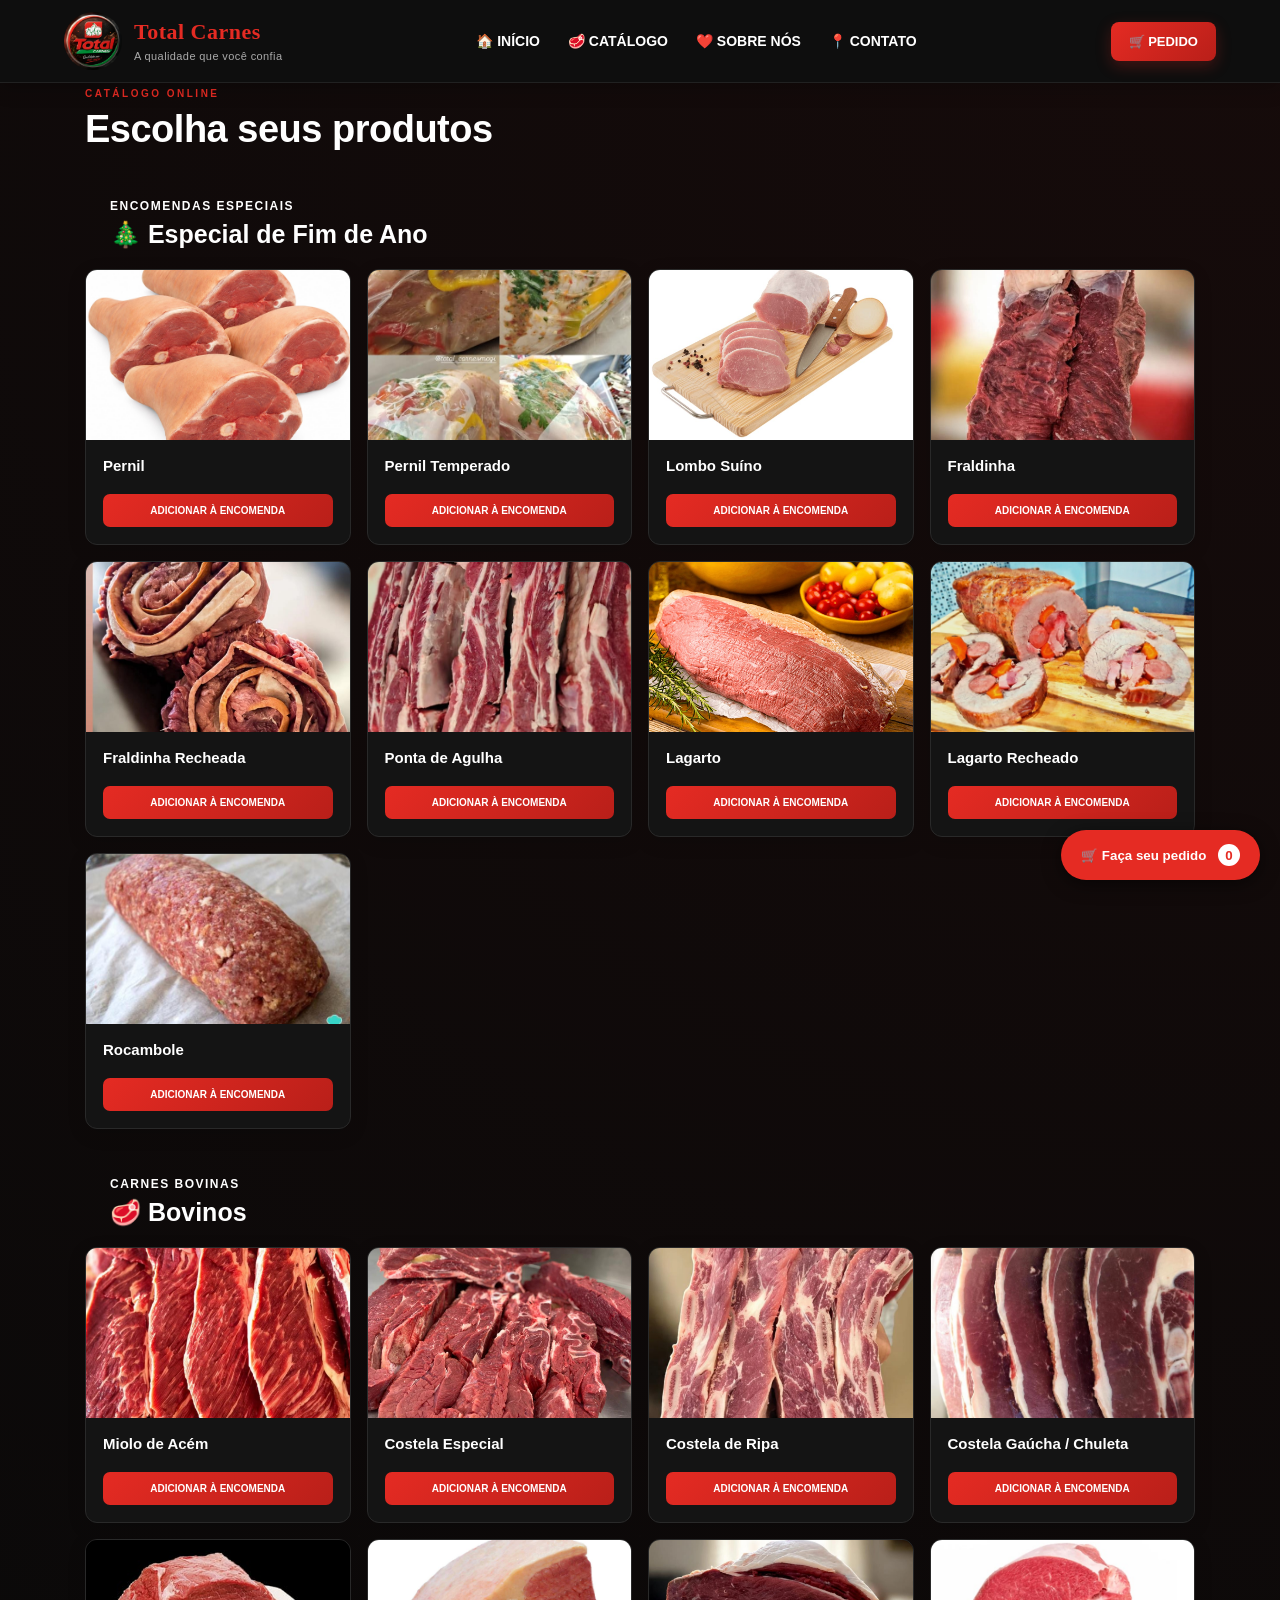
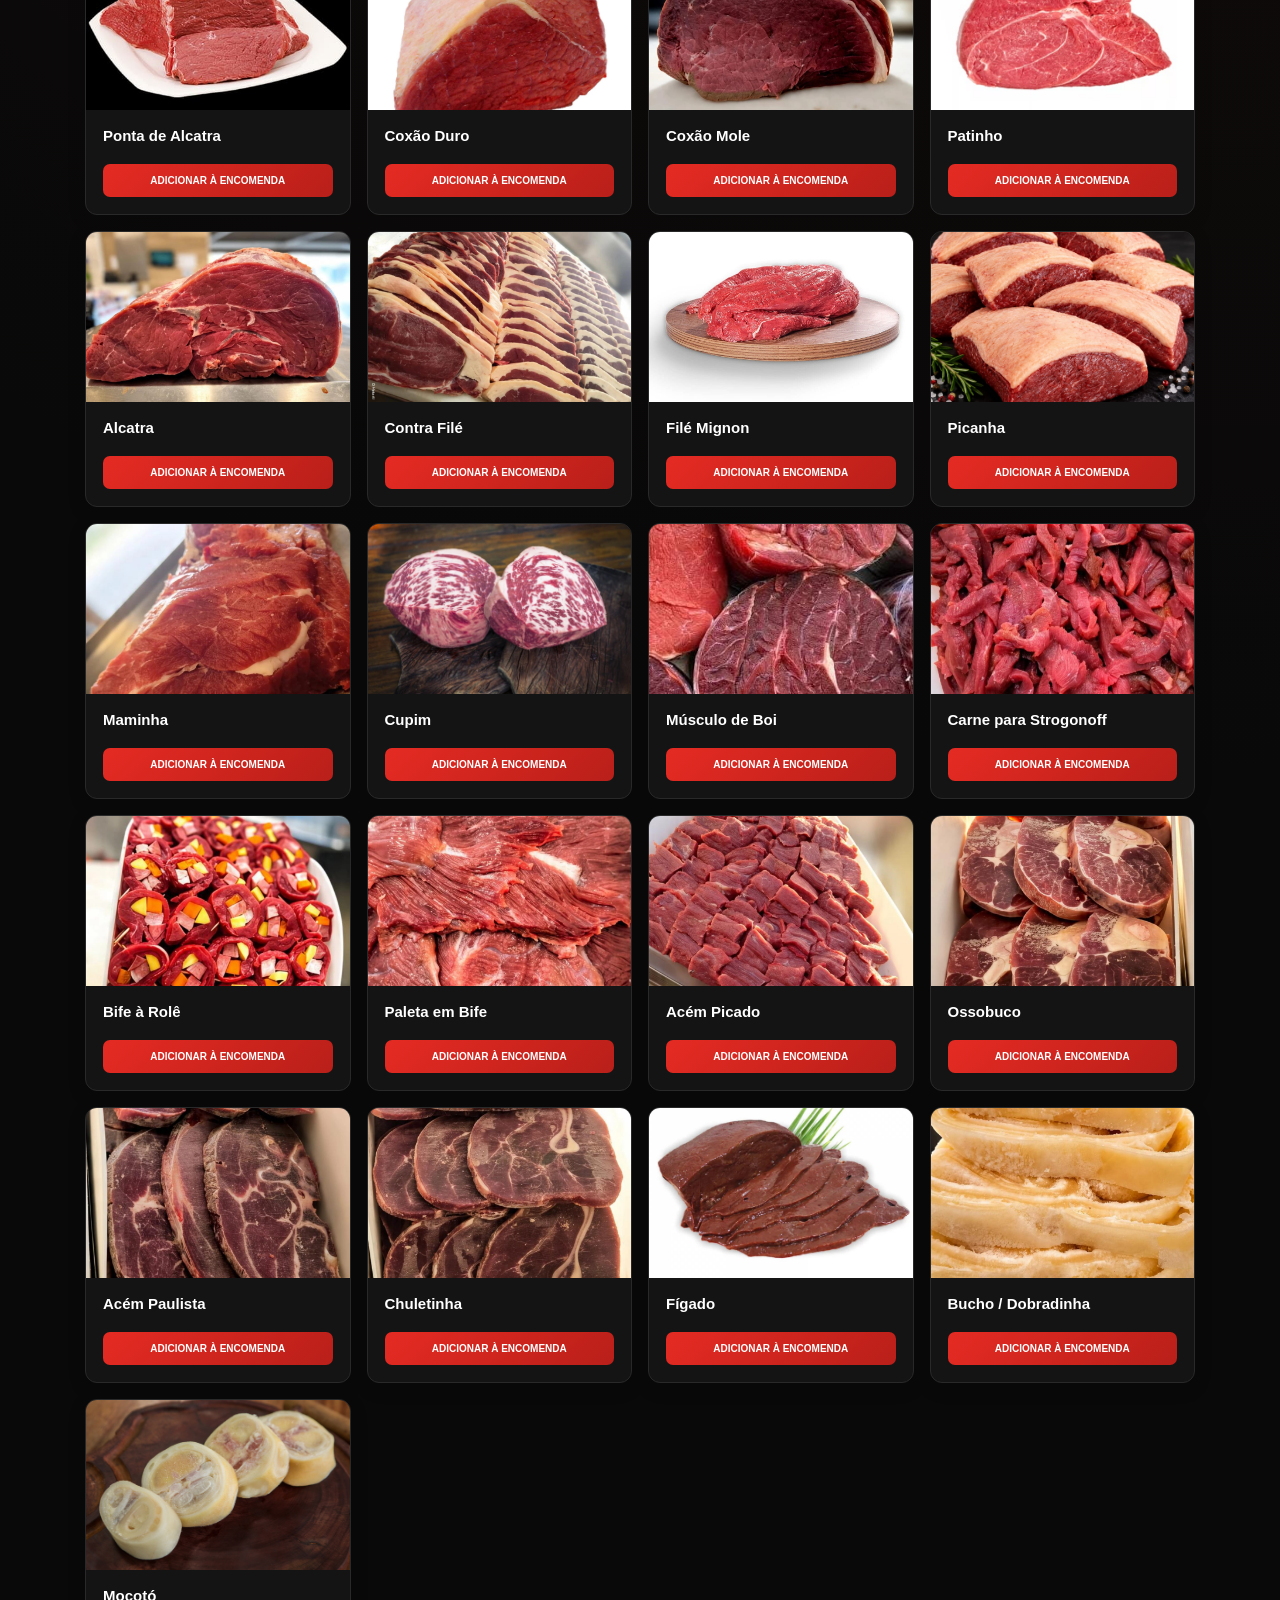
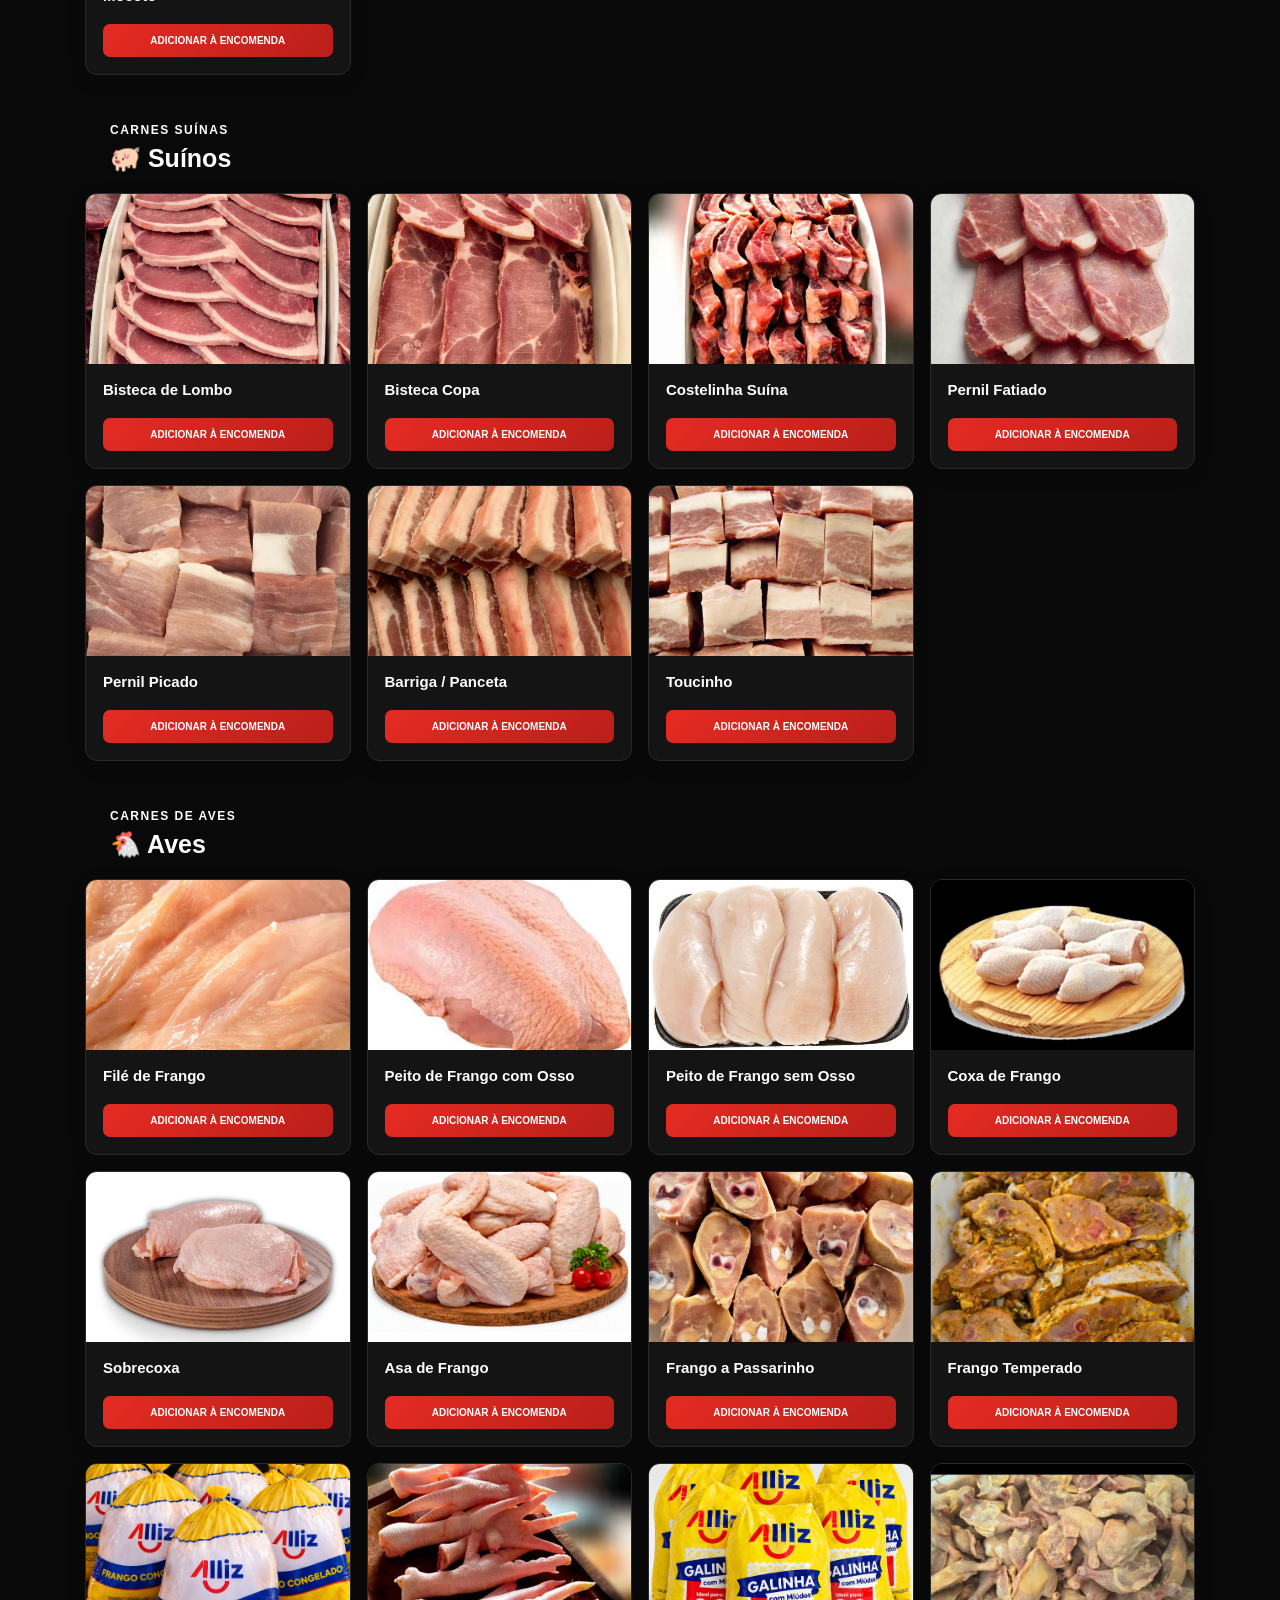
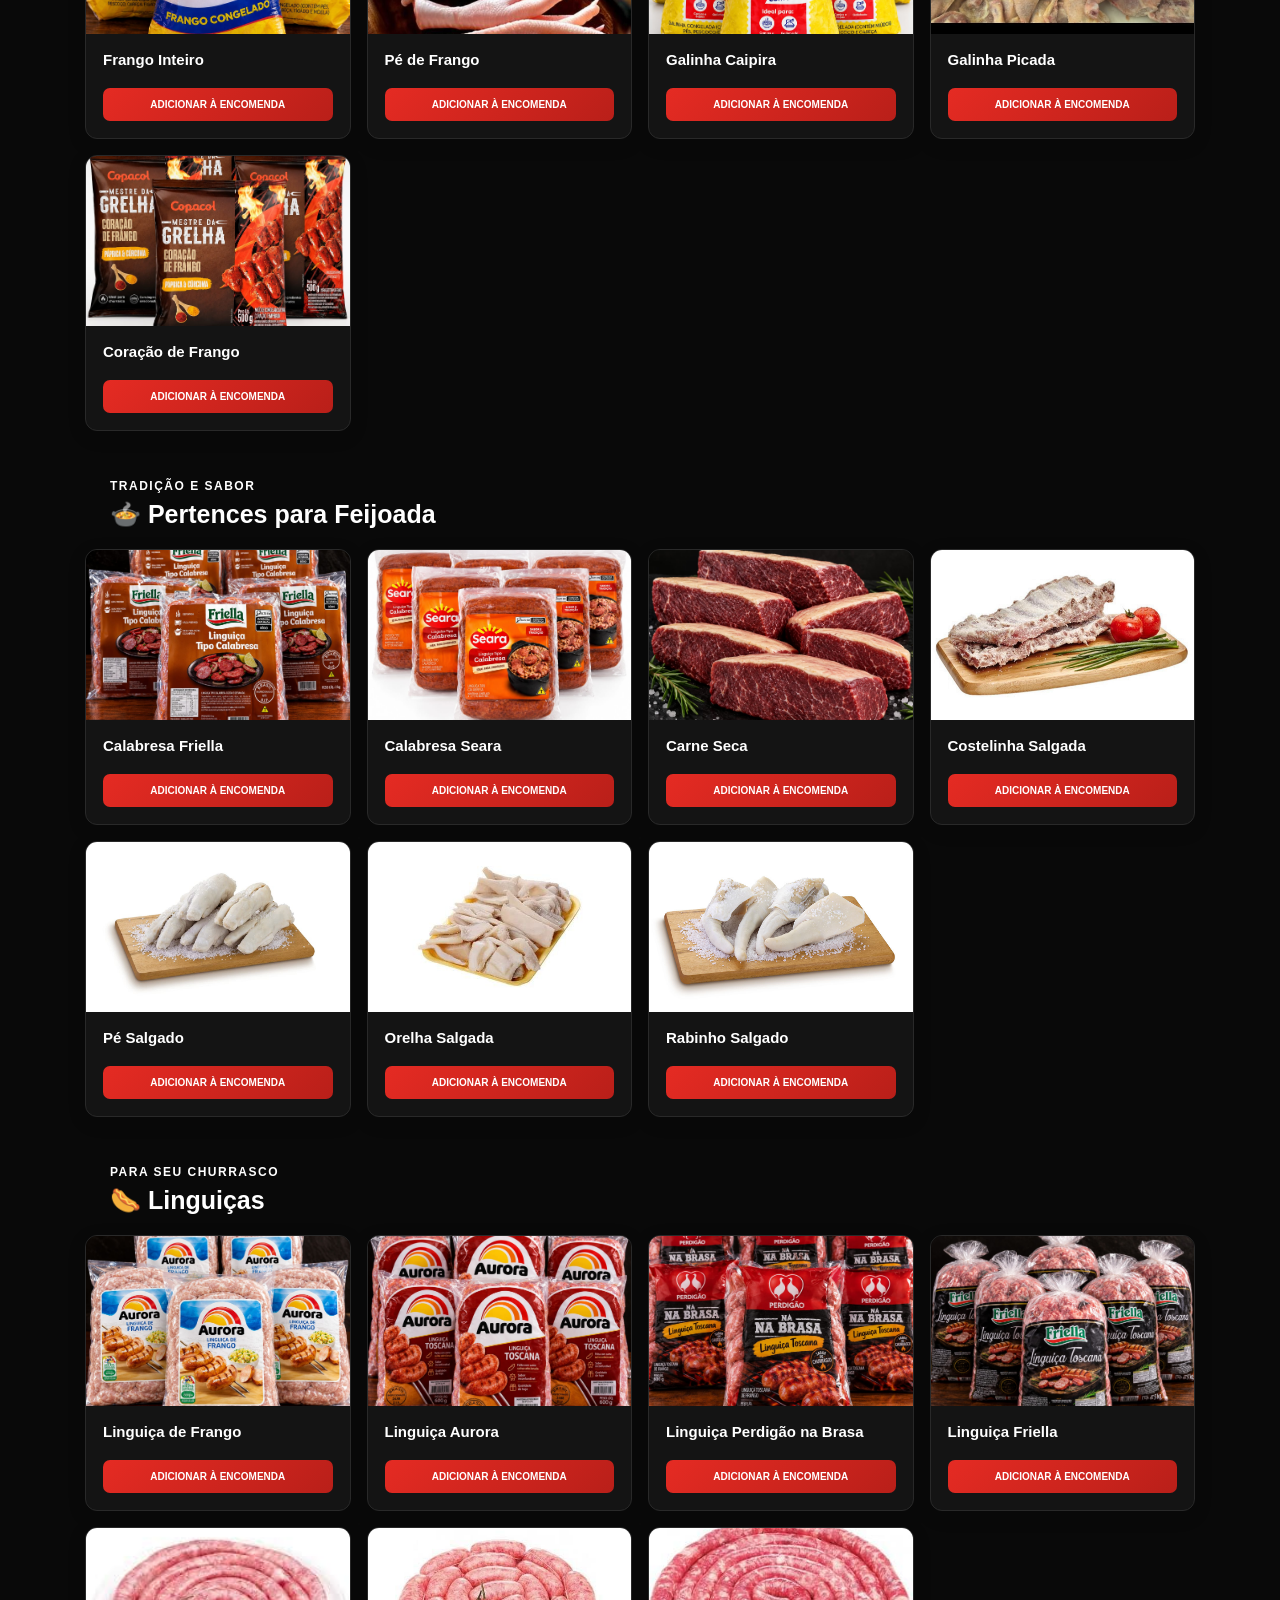
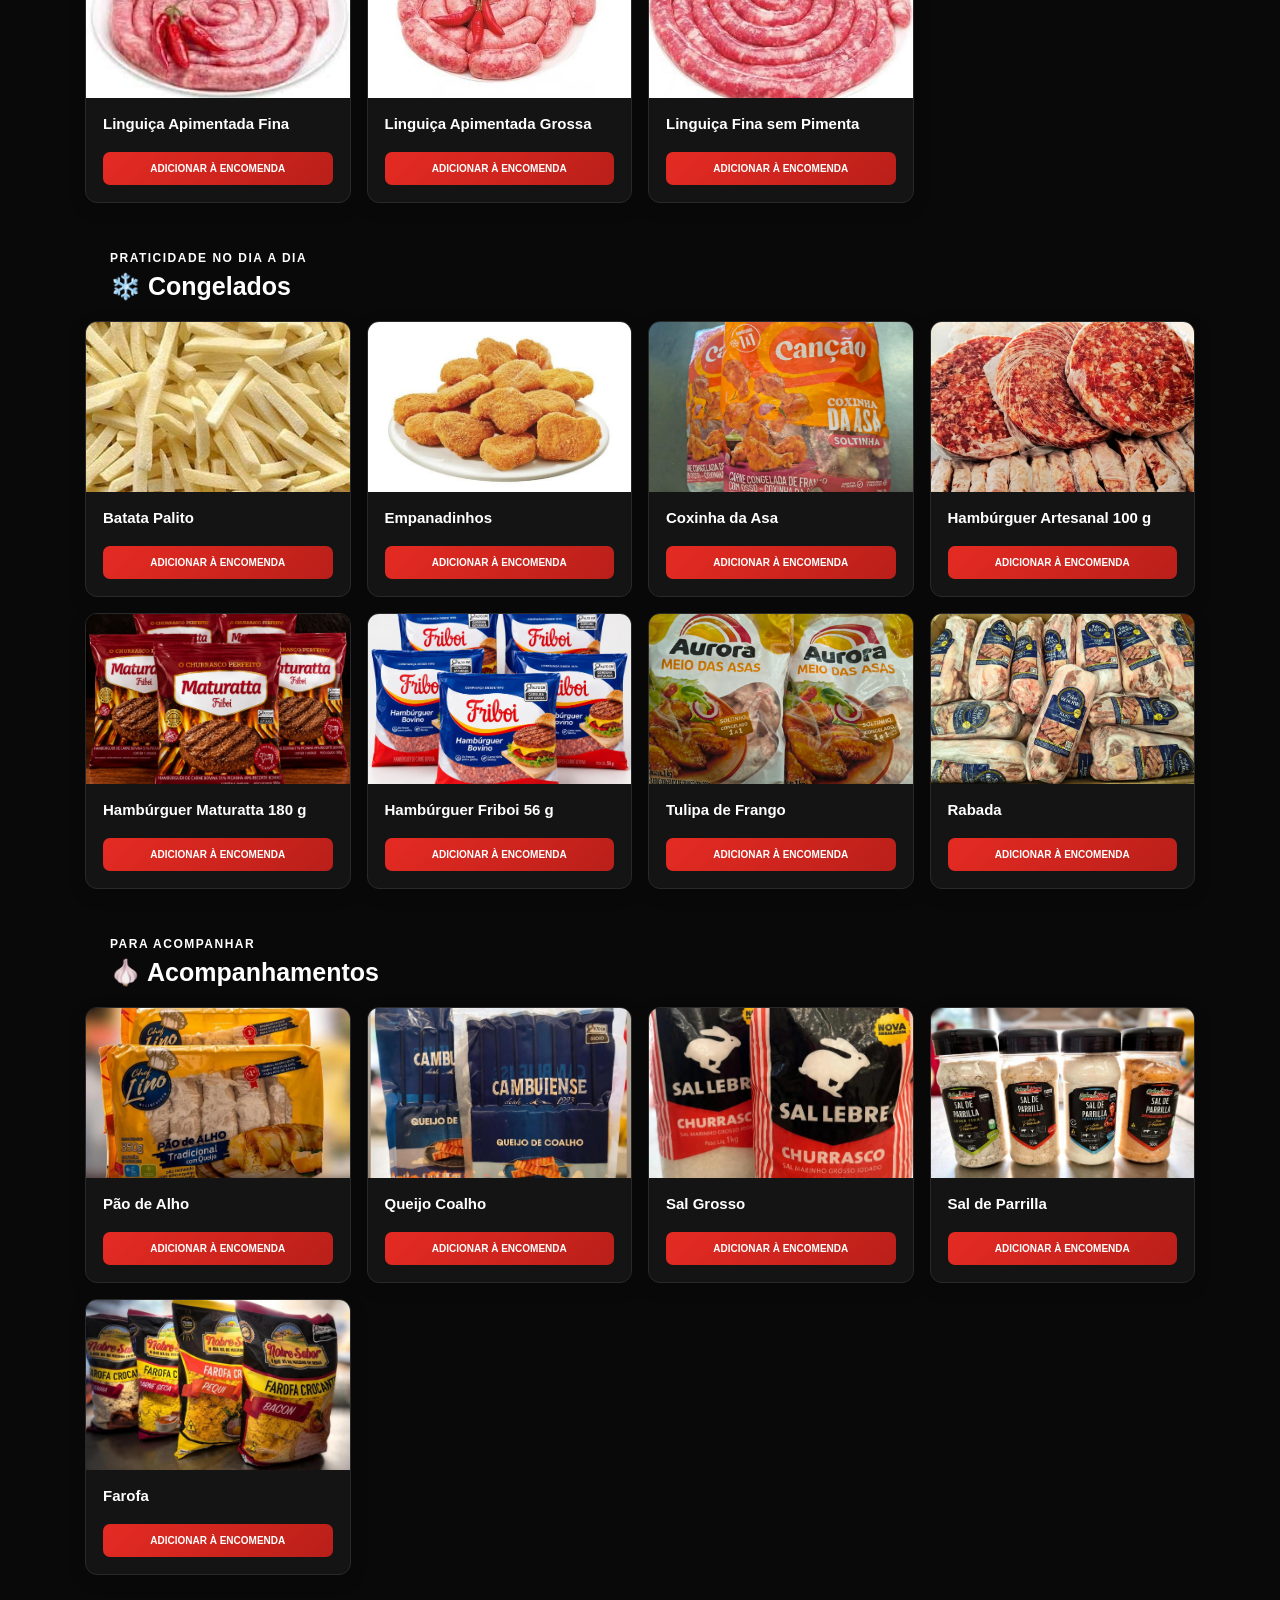
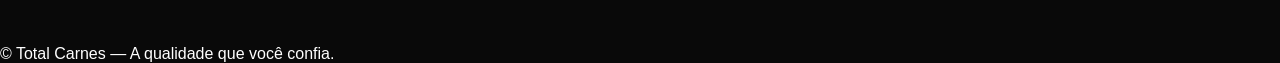
==== commit 1e99dd27: "Update catalogo.html" ====
--- a/catalogo.html
+++ b/catalogo.html
@@ -1440,6 +1440,37 @@
         return;
     }
 
+    const unidadeSelecionada = document.querySelector(
+        'input[name="unidade-pedido"]:checked'
+    );
+
+    if (!unidadeSelecionada) {
+        alert('Escolha a unidade onde deseja fazer sua encomenda.');
+        return;
+    }
+
+    const unidades = {
+        jundiapeba: {
+            nome: 'Jundiapeba',
+            numero: '5511953000827'
+        },
+        barao: {
+            nome: 'Centro — Barão de Jaceguai',
+            numero: '5511999751892'
+        },
+        deodato: {
+            nome: 'Centro — Deodato Wertheimer',
+            numero: '5511999753063'
+        }
+    };
+
+    const unidade = unidades[unidadeSelecionada.value];
+
+    if (!unidade) {
+        alert('Unidade inválida. Selecione novamente.');
+        return;
+    }
+
     if (!nome || !telefone) {
         alert('Preencha seu nome e telefone.');
         return;
@@ -1461,13 +1492,14 @@
 
     let mensagem =
         `*NOVA ENCOMENDA - TOTAL CARNES*\n\n` +
+        `Unidade: ${unidade.nome}\n` +
         `Nome: ${nome}\n` +
         `Telefone: ${telefone}\n` +
         `Recebimento: ${entrega}\n`;
 
     if (entrega === 'Entrega por Uber') {
         mensagem += `Endereço: ${endereco}\n`;
-        mensagem += `Taxa do Uber por conta do cliente.\n`;
+        mensagem += 'Taxa do Uber por conta do cliente.\n';
     }
 
     mensagem += `\n*Produtos:*\n${itens}\n`;
@@ -1476,29 +1508,14 @@
         mensagem += `\nObservações: ${observacoes}\n`;
     }
 
-    mensagem +=
-        '\nOs valores e pesos finais serão confirmados pela loja.';
+    mensagem += '\nOs valores e pesos finais serão confirmados pela loja.';
 
     const url =
-        'https://wa.me/5511953000827?text=' +
+        `https://wa.me/${unidade.numero}?text=` +
         encodeURIComponent(mensagem);
 
     window.open(url, '_blank');
 }
-
-document.addEventListener('keydown', function(event) {
-    if (event.key === 'Escape') fecharCarrinho();
-});
-
-const menuMobile = document.getElementById('menuMobile');
-const menuNav = document.getElementById('menuNav');
-
-if (menuMobile && menuNav) {
-    menuMobile.addEventListener('click', function() {
-        menuNav.classList.toggle('aberto');
-    });
-}
-
 atualizarCarrinho();
 </script>
 
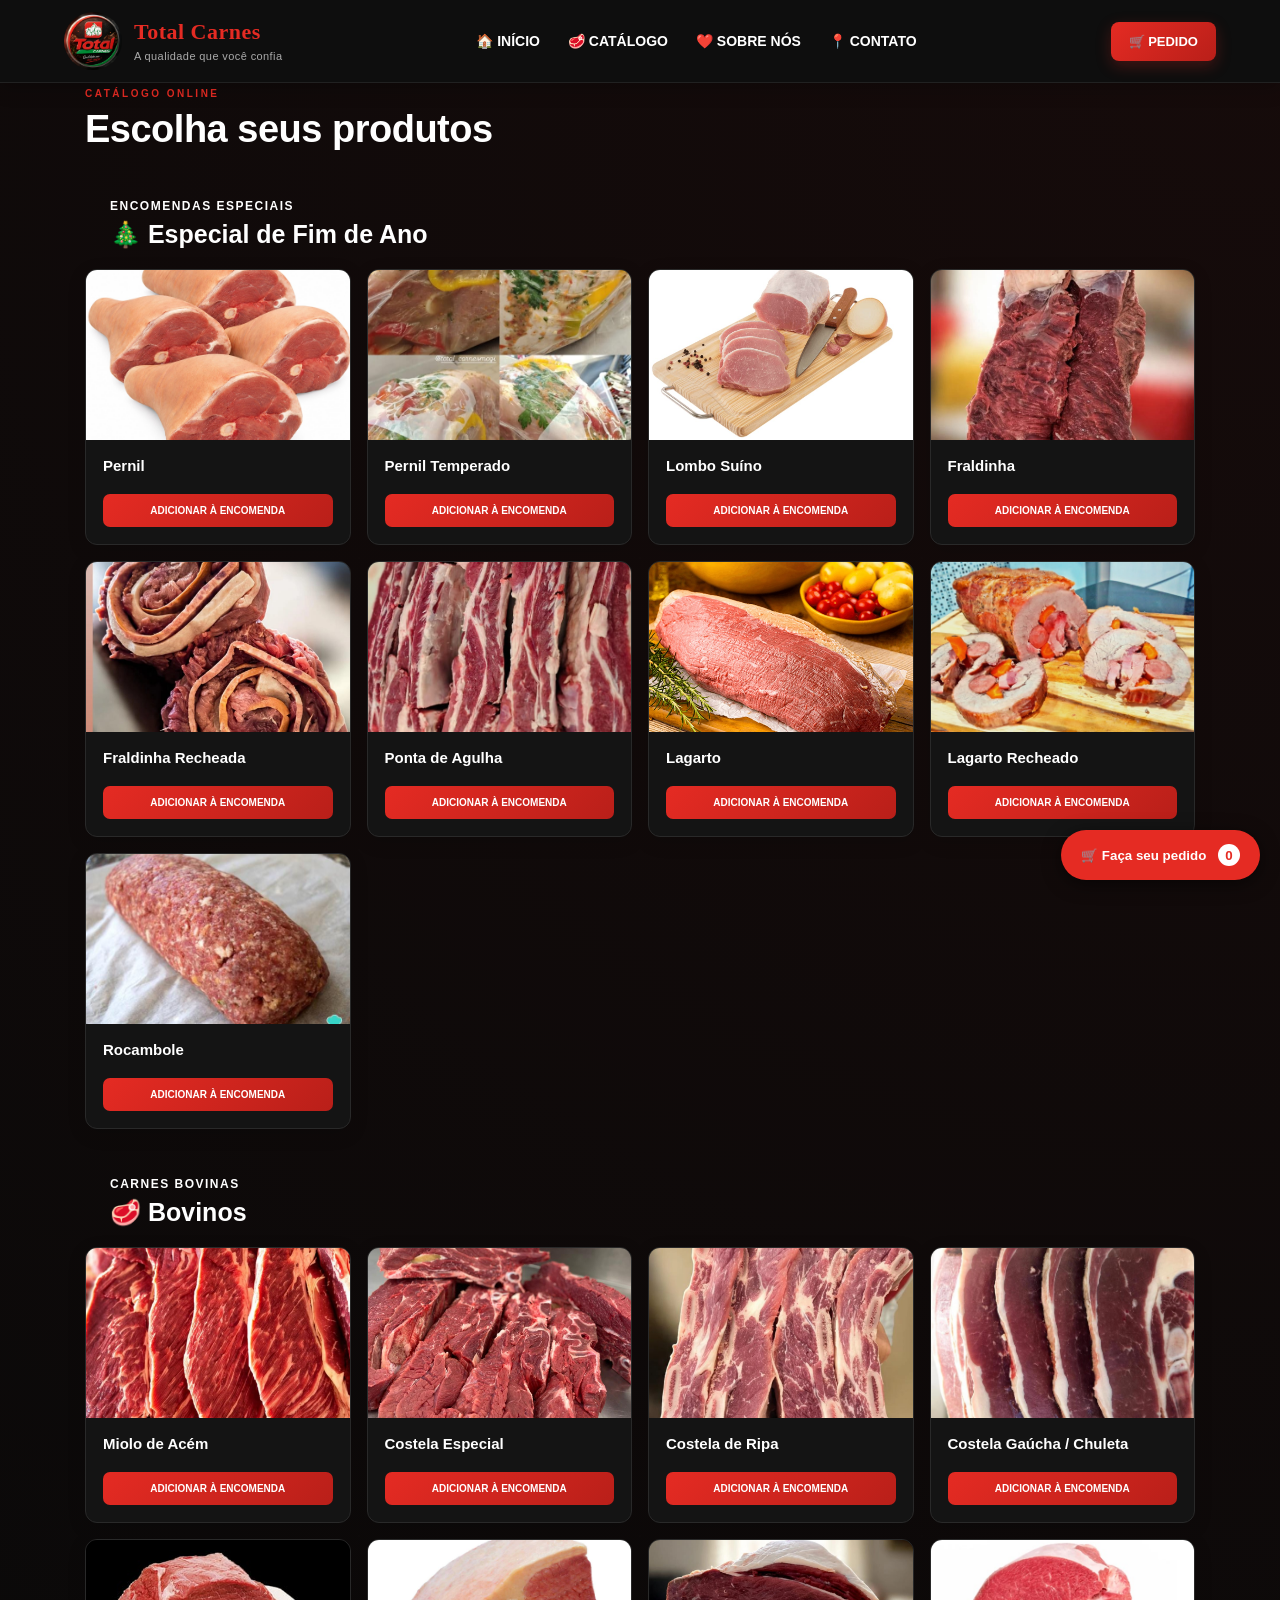
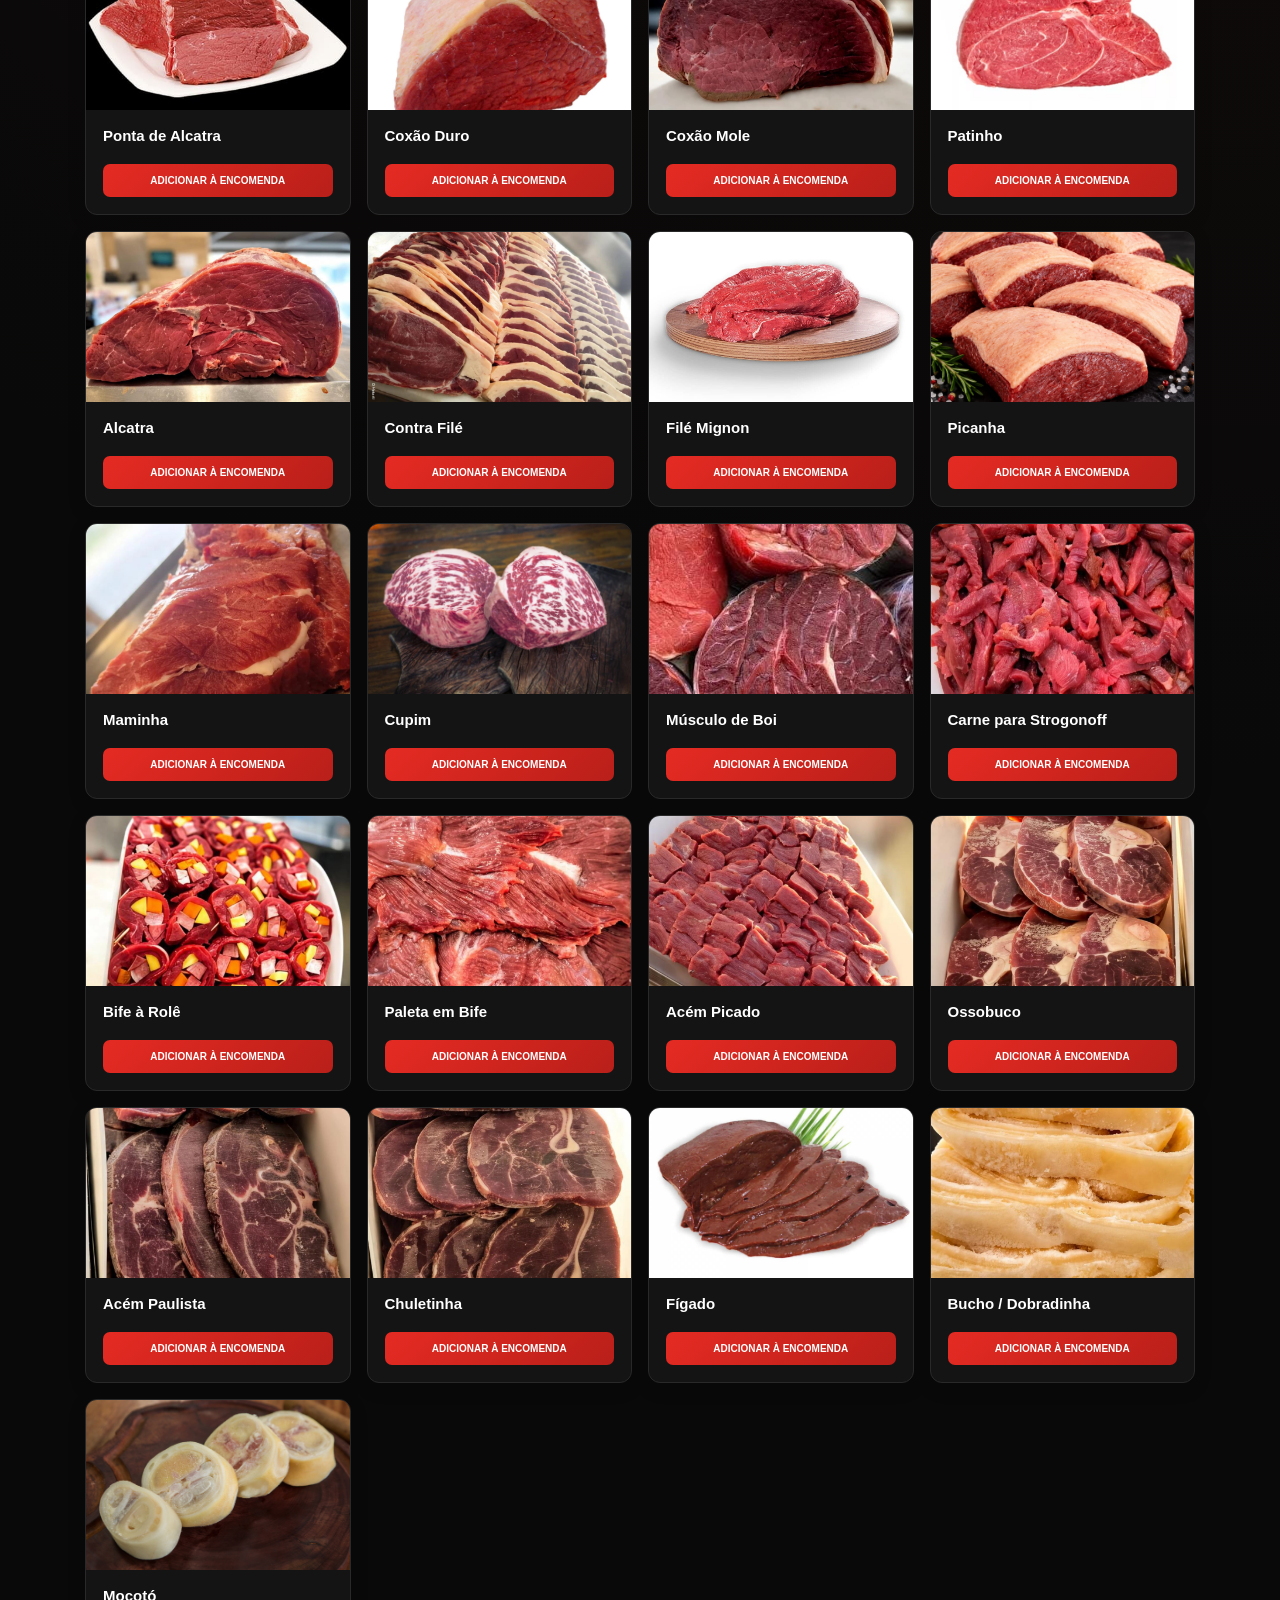
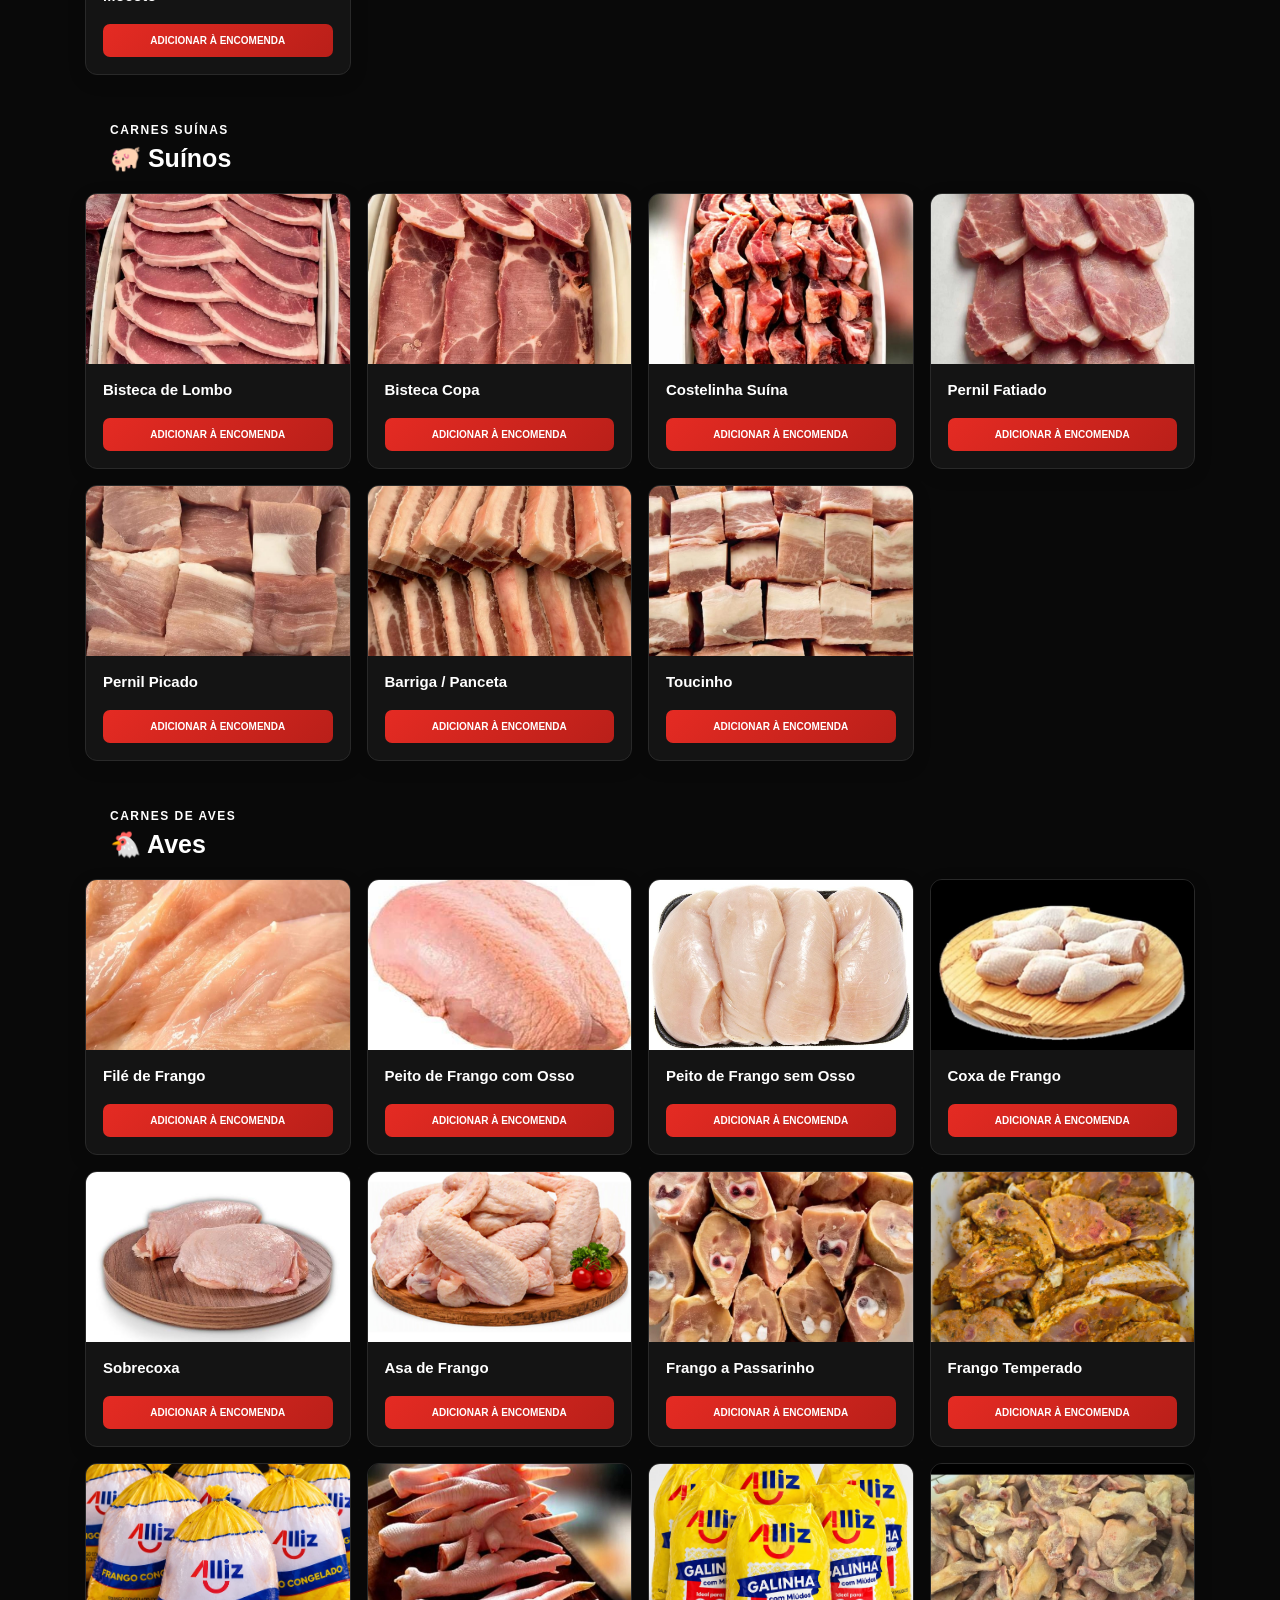
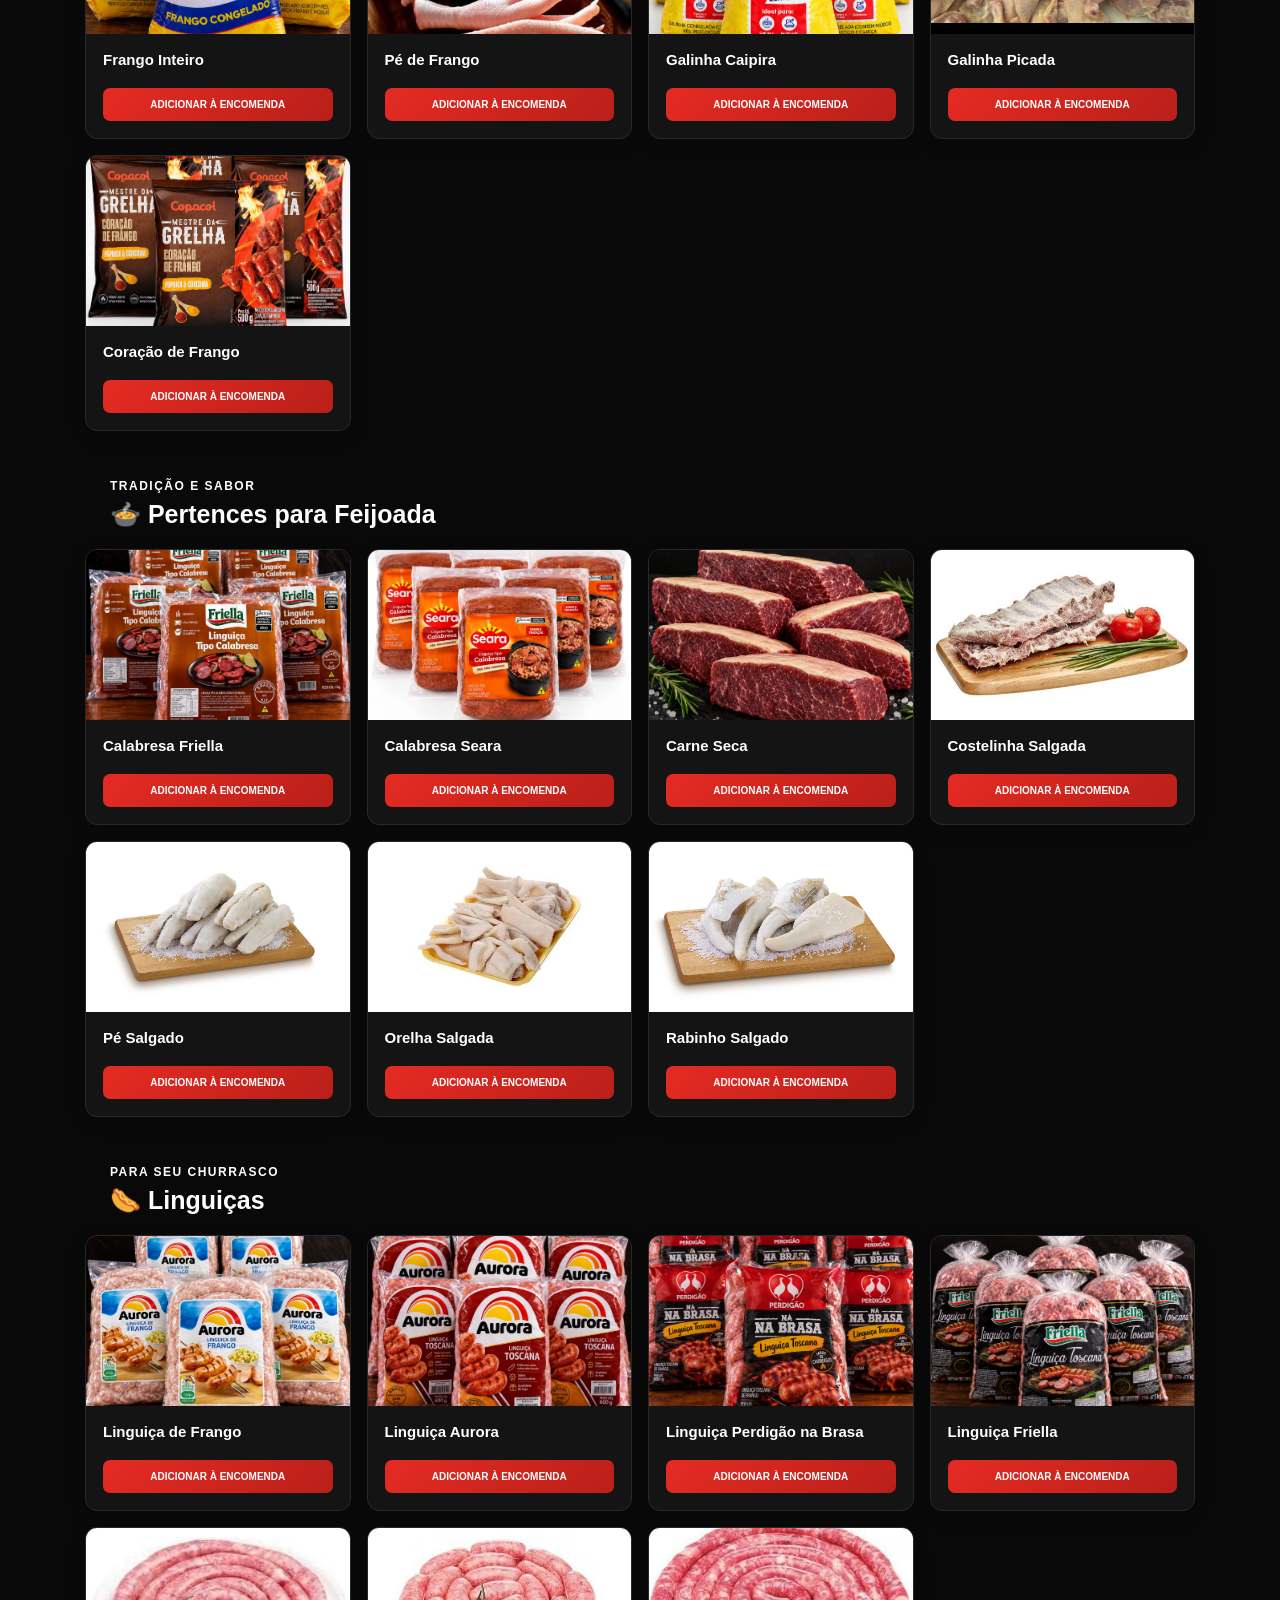
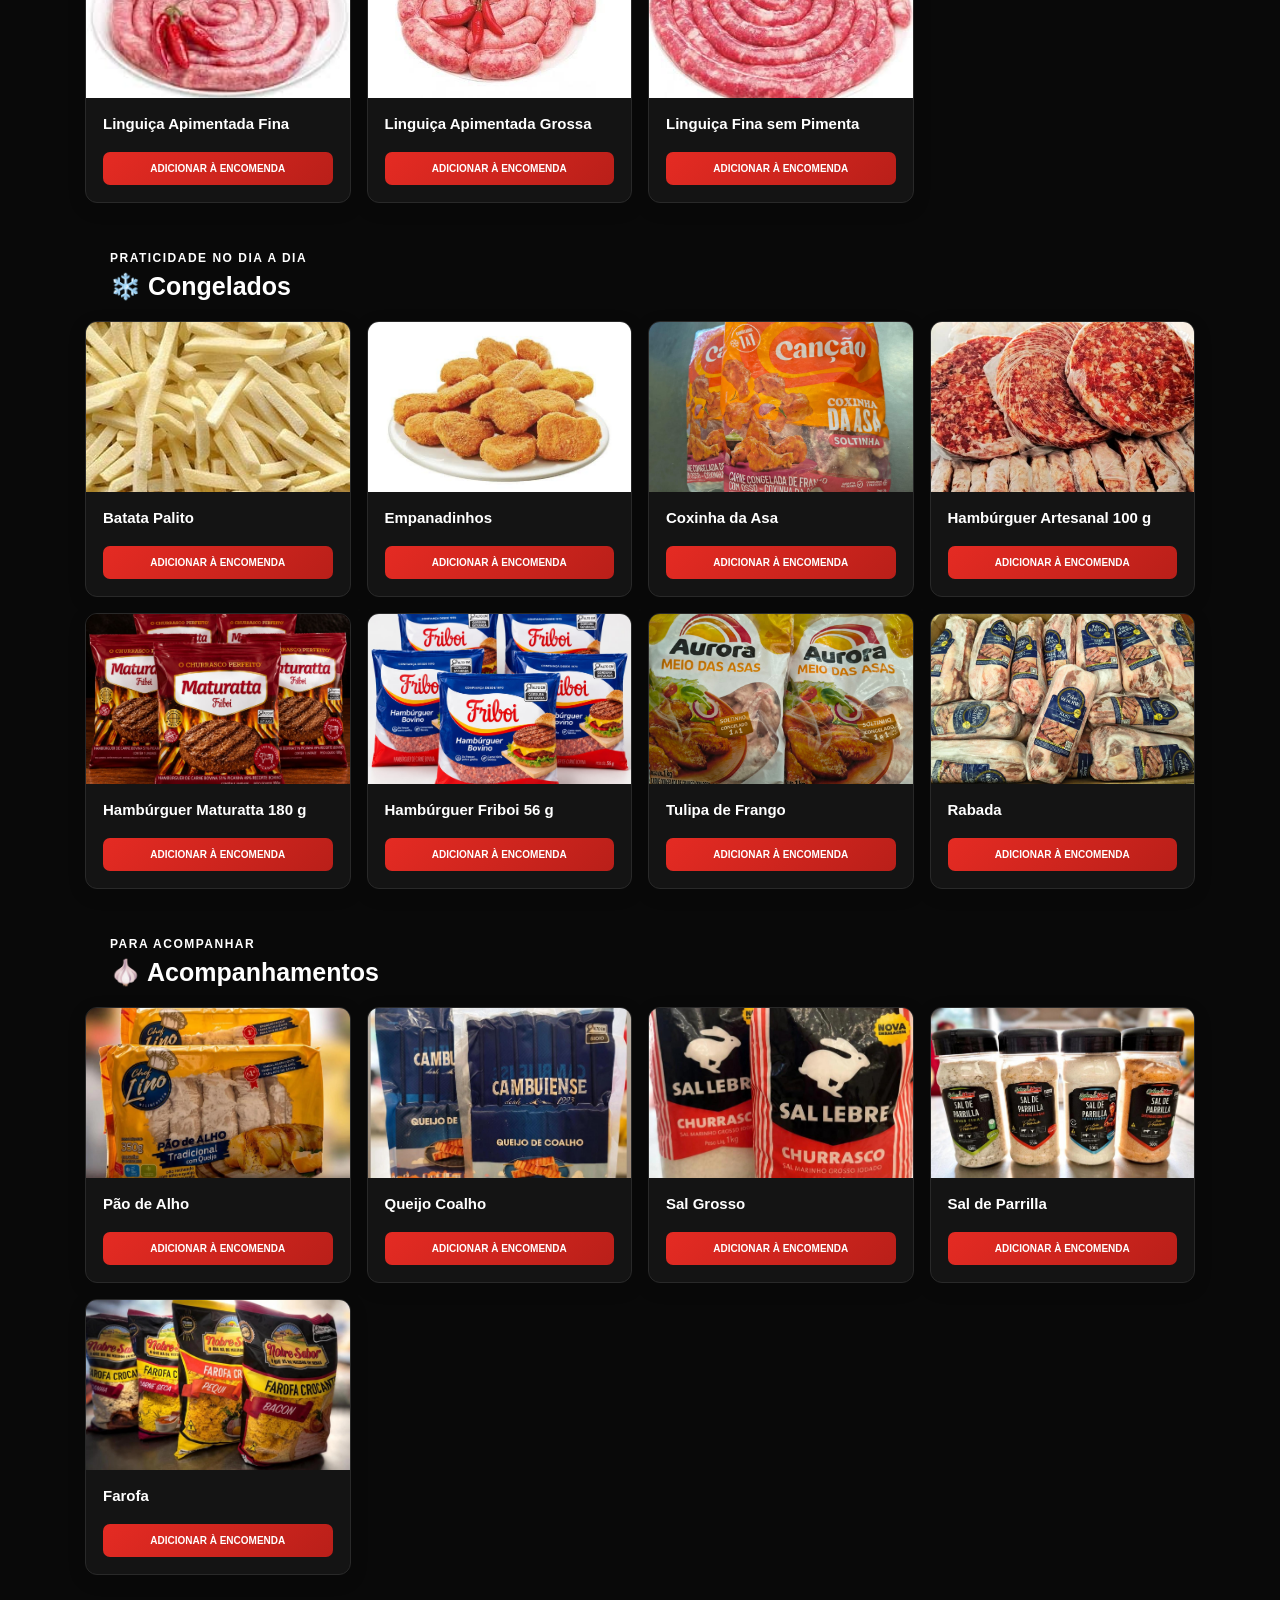
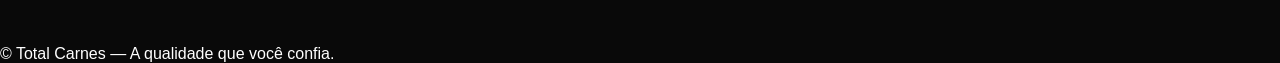
==== commit deb1ea52: "Update catalogo.html" ====
--- a/catalogo.html
+++ b/catalogo.html
@@ -1490,26 +1490,31 @@
         `- ${item.nome}: ${item.quantidade} ${item.unidade}`
     ).join('\n');
 
-    let mensagem =
-        `*NOVA ENCOMENDA - TOTAL CARNES*\n\n` +
-        `Unidade: ${unidade.nome}\n` +
-        `Nome: ${nome}\n` +
-        `Telefone: ${telefone}\n` +
-        `Recebimento: ${entrega}\n`;
-
-    if (entrega === 'Entrega por Uber') {
-        mensagem += `Endereço: ${endereco}\n`;
-        mensagem += 'Taxa do Uber por conta do cliente.\n';
-    }
-
-    mensagem += `\n*Produtos:*\n${itens}\n`;
-
-    if (observacoes) {
-        mensagem += `\nObservações: ${observacoes}\n`;
-    }
-
-    mensagem += '\nOs valores e pesos finais serão confirmados pela loja.';
-
+   let mensagem = "🥩 *NOVA ENCOMENDA - TOTAL CARNES*\n\n";
+
+mensagem += `🏪 *Unidade escolhida:* ${unidade.nome}\n\n`;
+
+mensagem += `👤 *Nome:* ${nome}\n`;
+mensagem += `📱 *Telefone:* ${telefone}\n\n`;
+
+mensagem += `📦 *Forma de recebimento:* ${entrega}\n`;
+
+if (entrega === "Entrega por Uber") {
+    mensagem += `📍 *Endereço:* ${endereco}\n`;
+    mensagem += "🛵 *Entrega por Uber — taxa por conta do cliente*\n";
+}
+
+mensagem += "\n🛒 *ITENS DA ENCOMENDA*\n\n";
+
+carrinho.forEach(function (produto) {
+    mensagem += `• ${produto.nome} — ${produto.quantidade} ${produto.unidade}\n`;
+});
+
+if (observacoes) {
+    mensagem += `\n📝 *Observações:*\n${observacoes}\n`;
+}
+
+mensagem += "\n❤️ Obrigado! Aguardamos sua confirmação.";
     const url =
         `https://wa.me/${unidade.numero}?text=` +
         encodeURIComponent(mensagem);
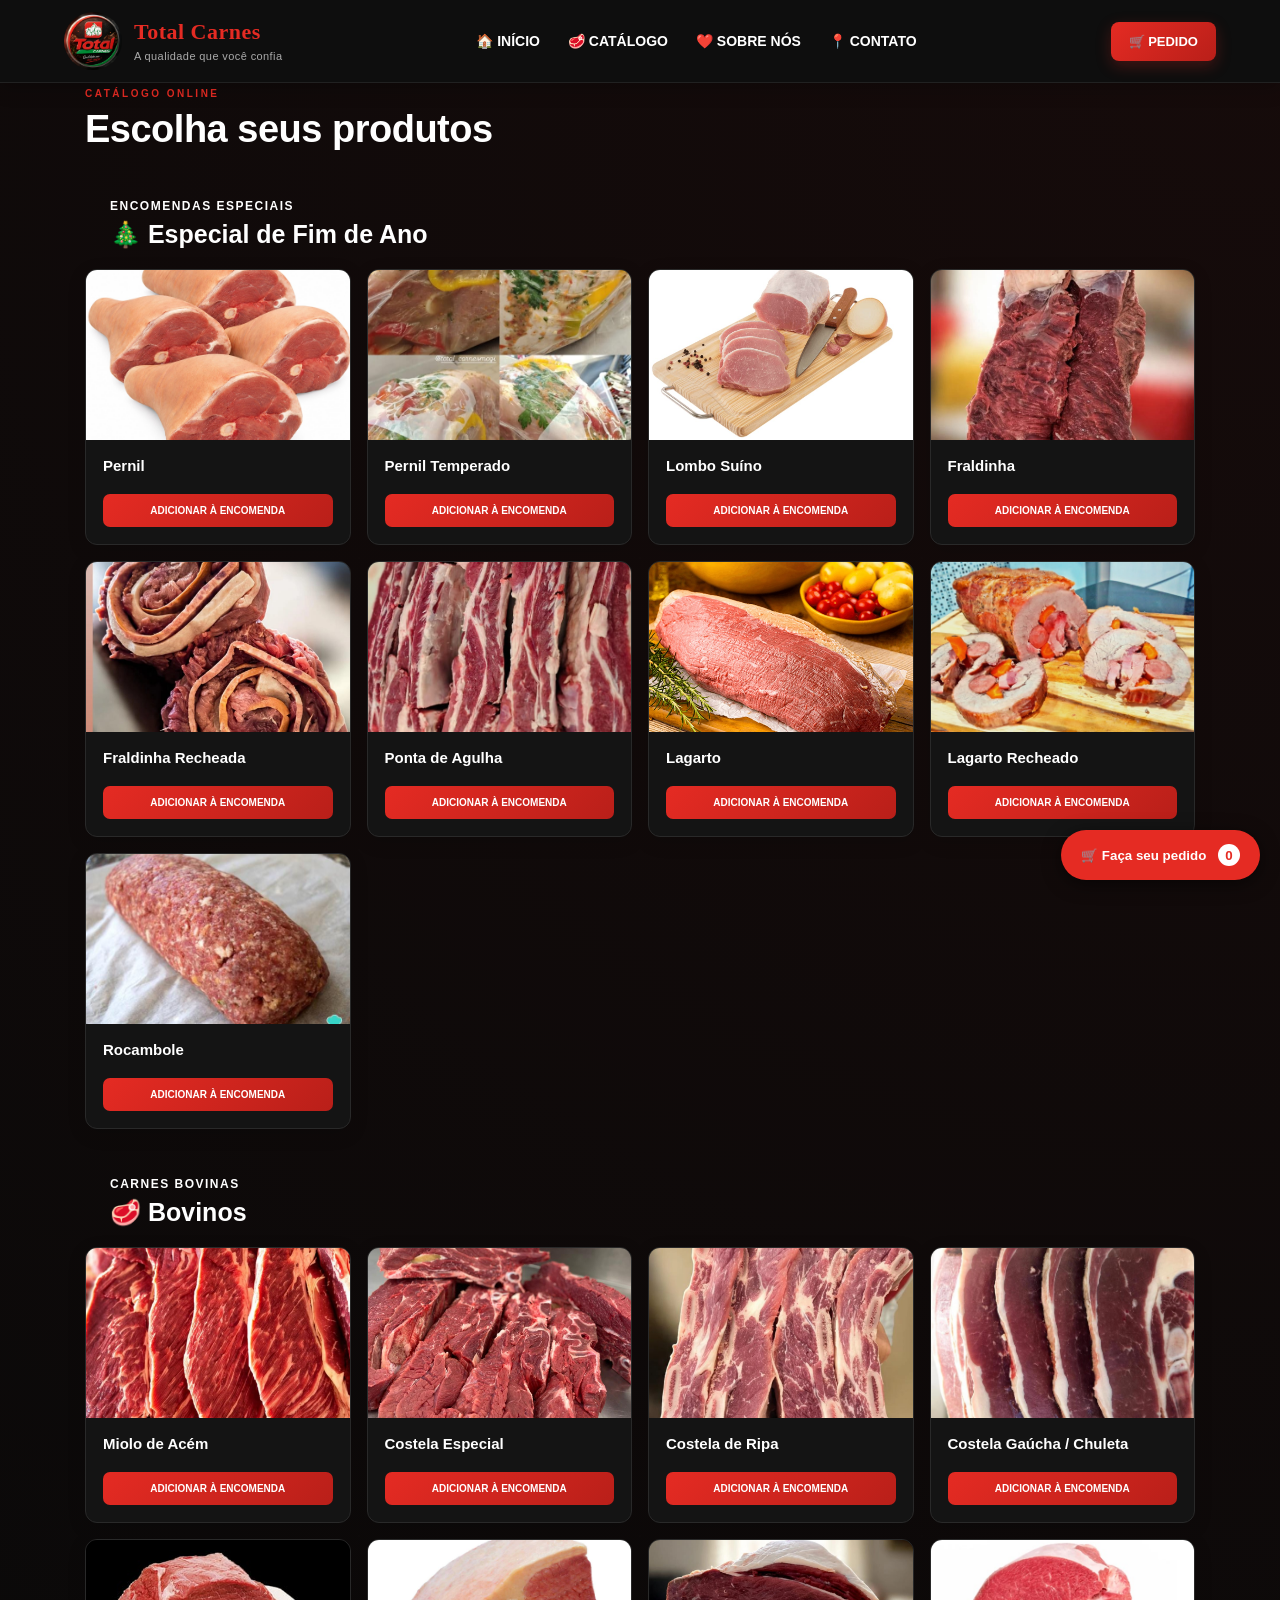
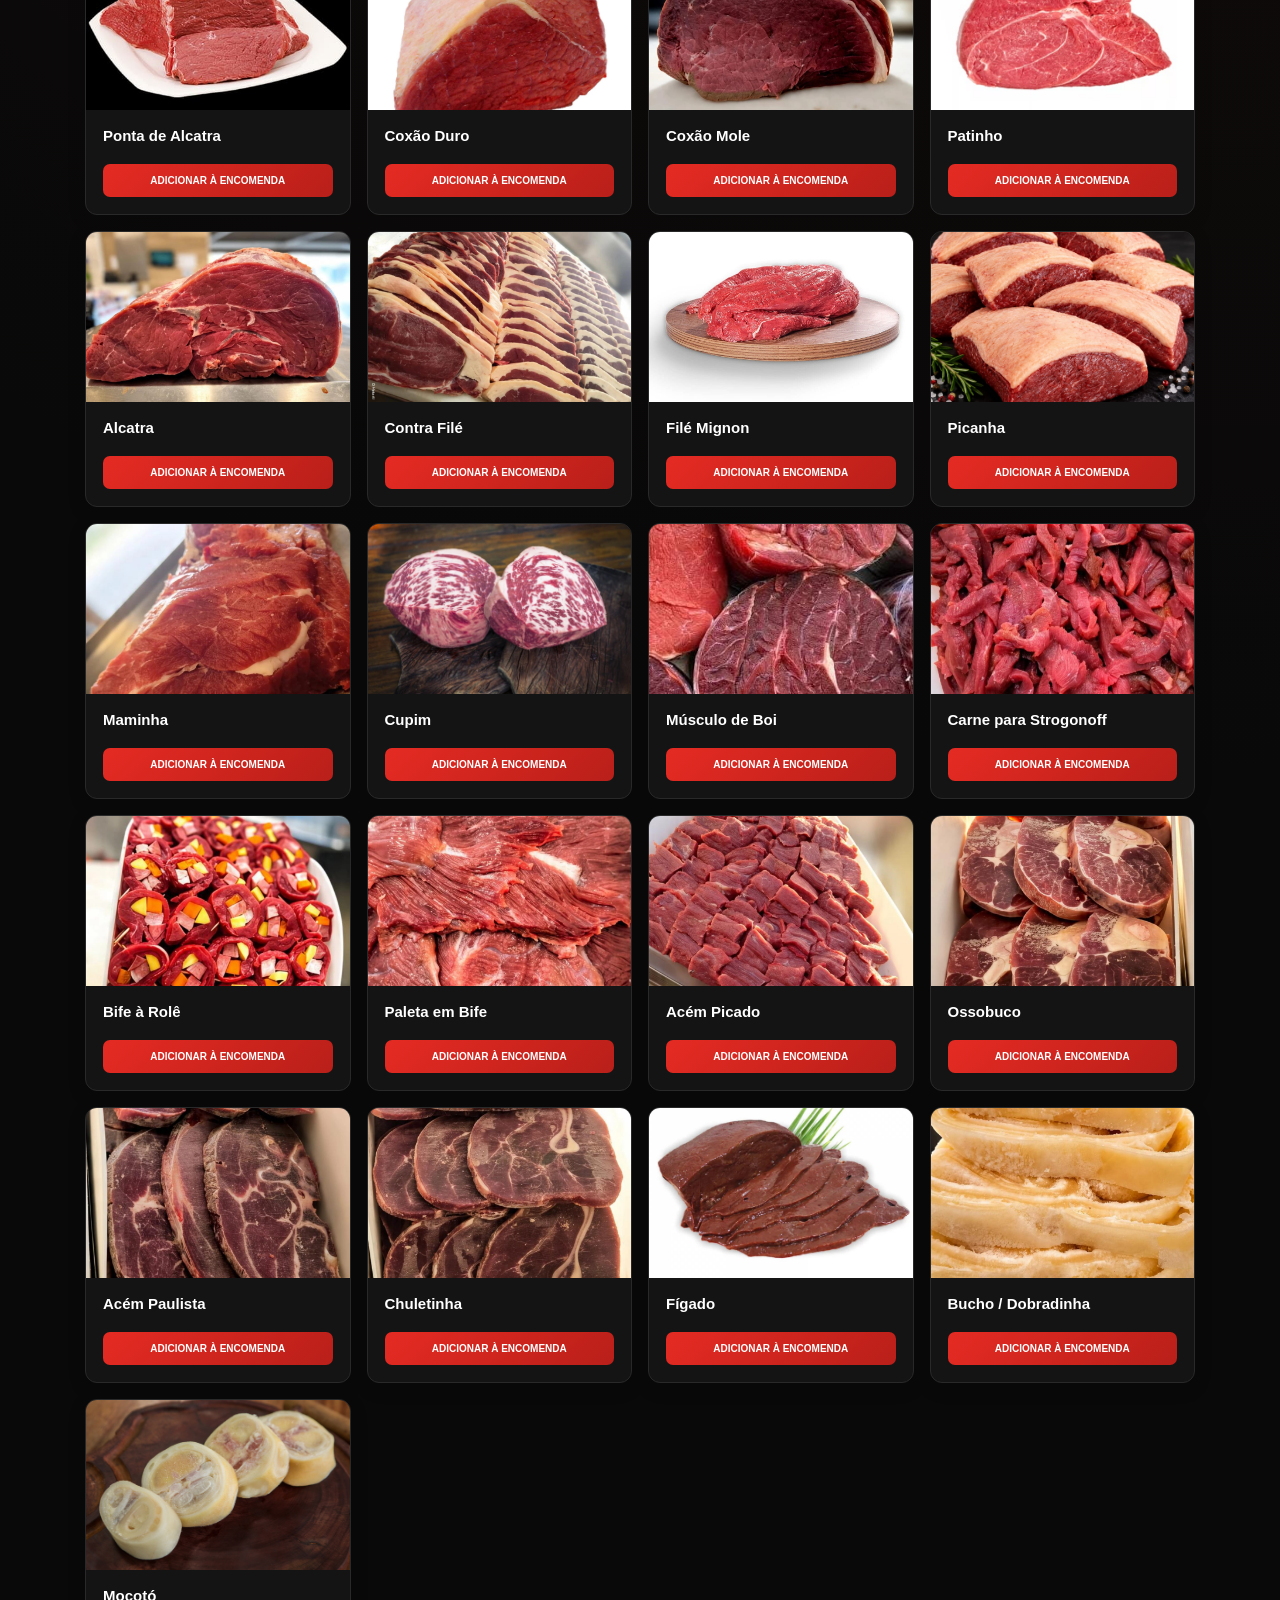
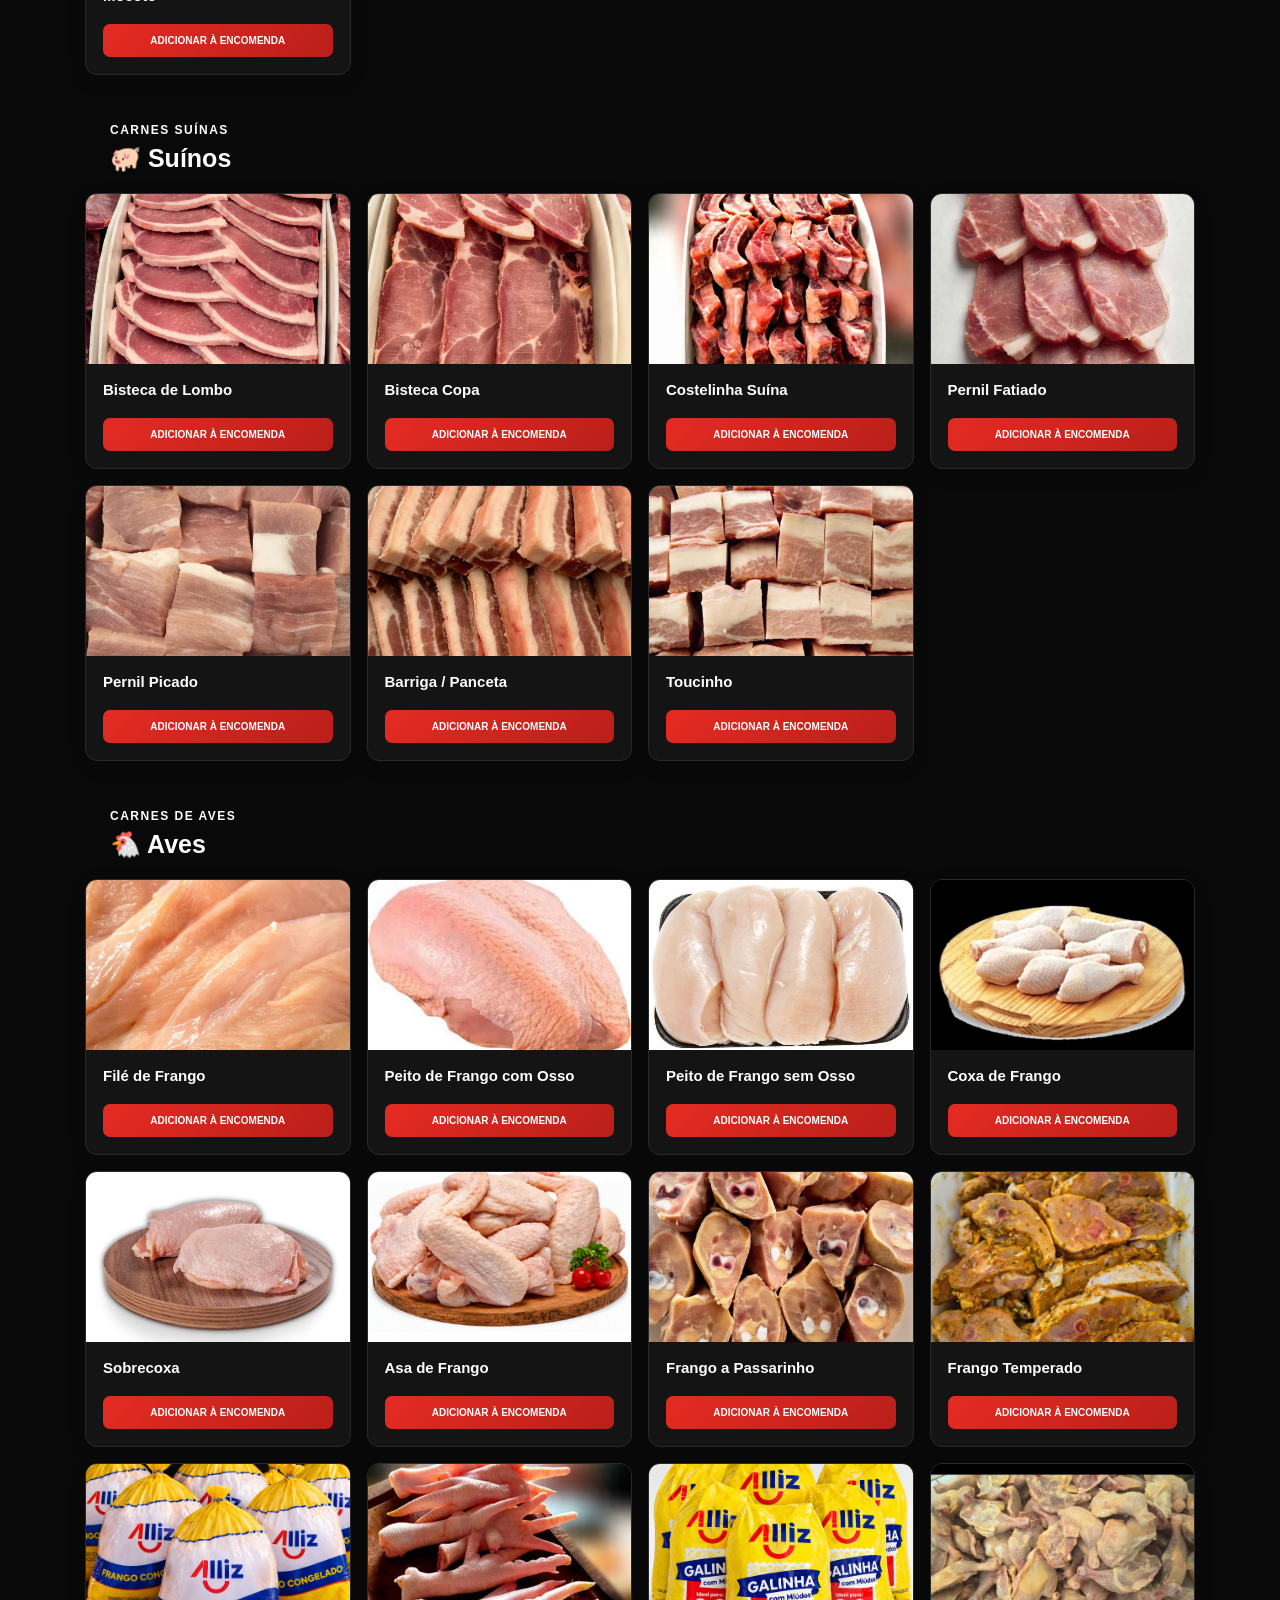
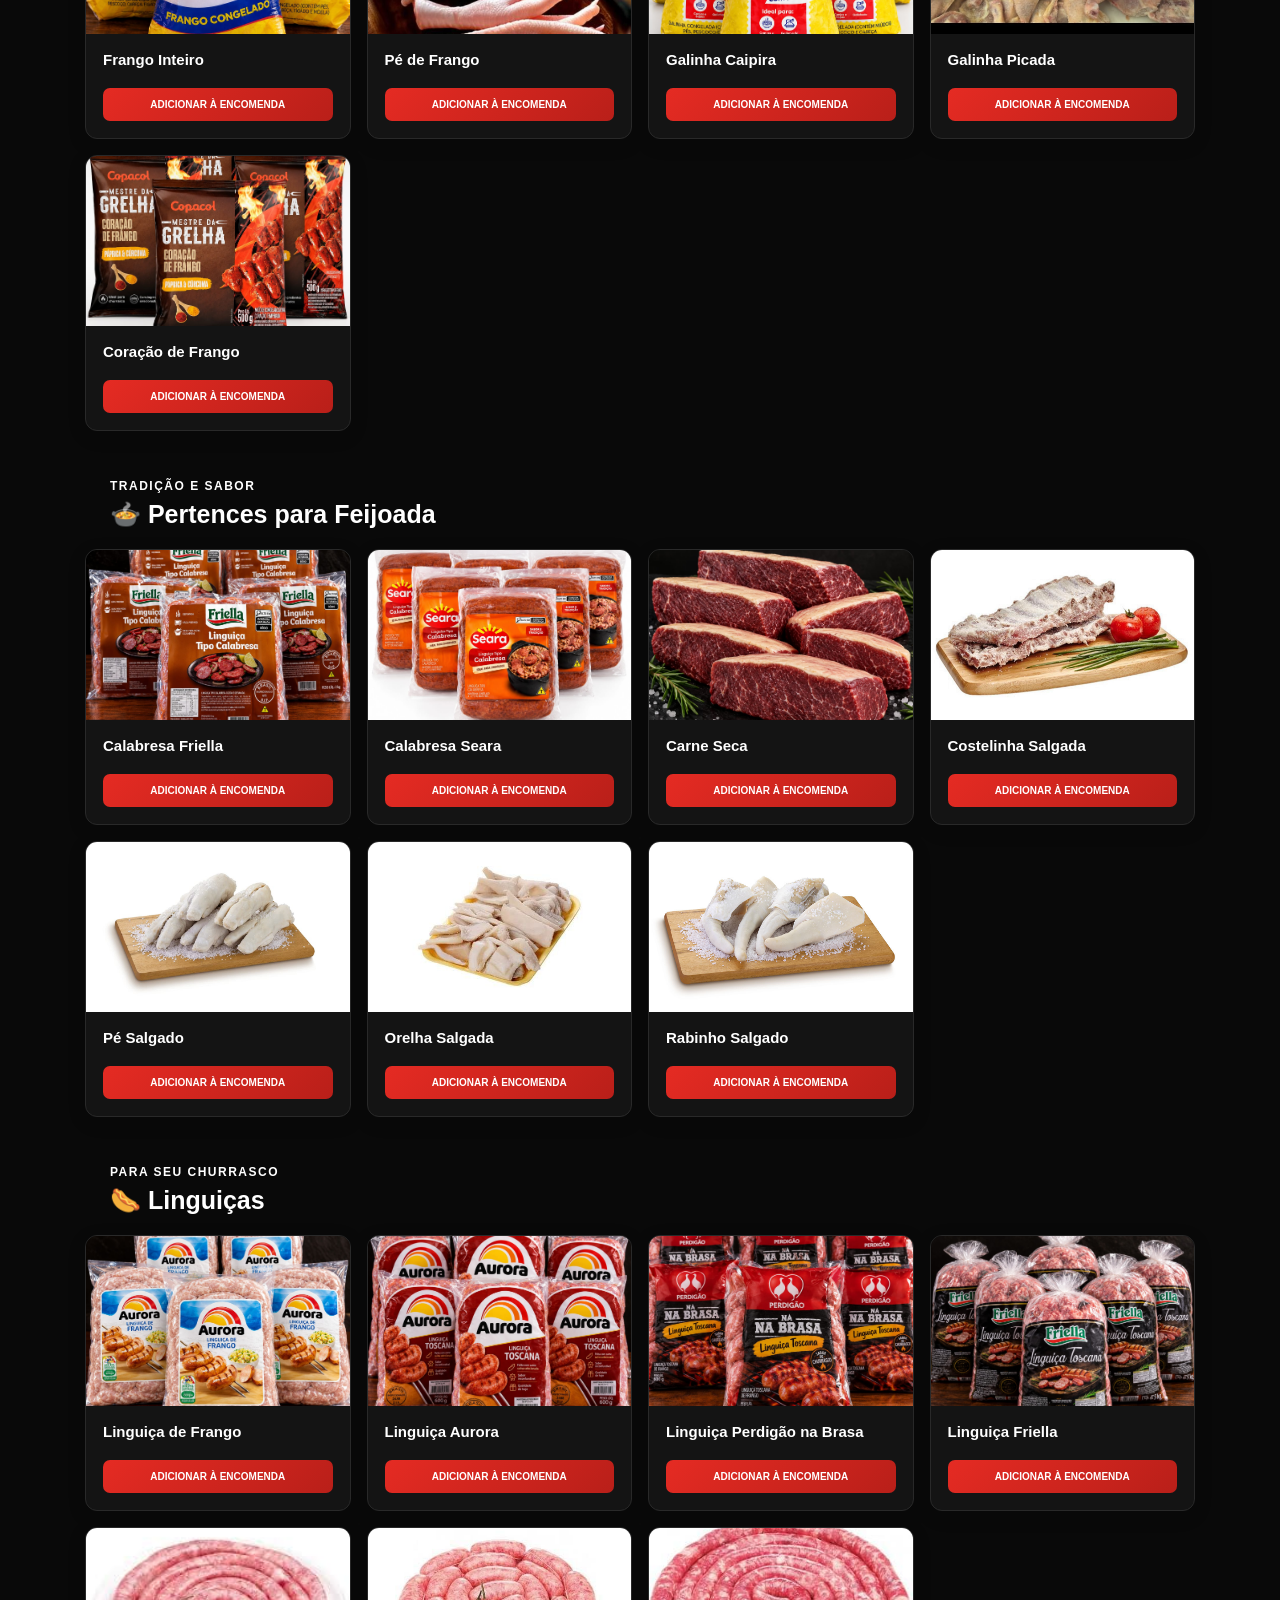
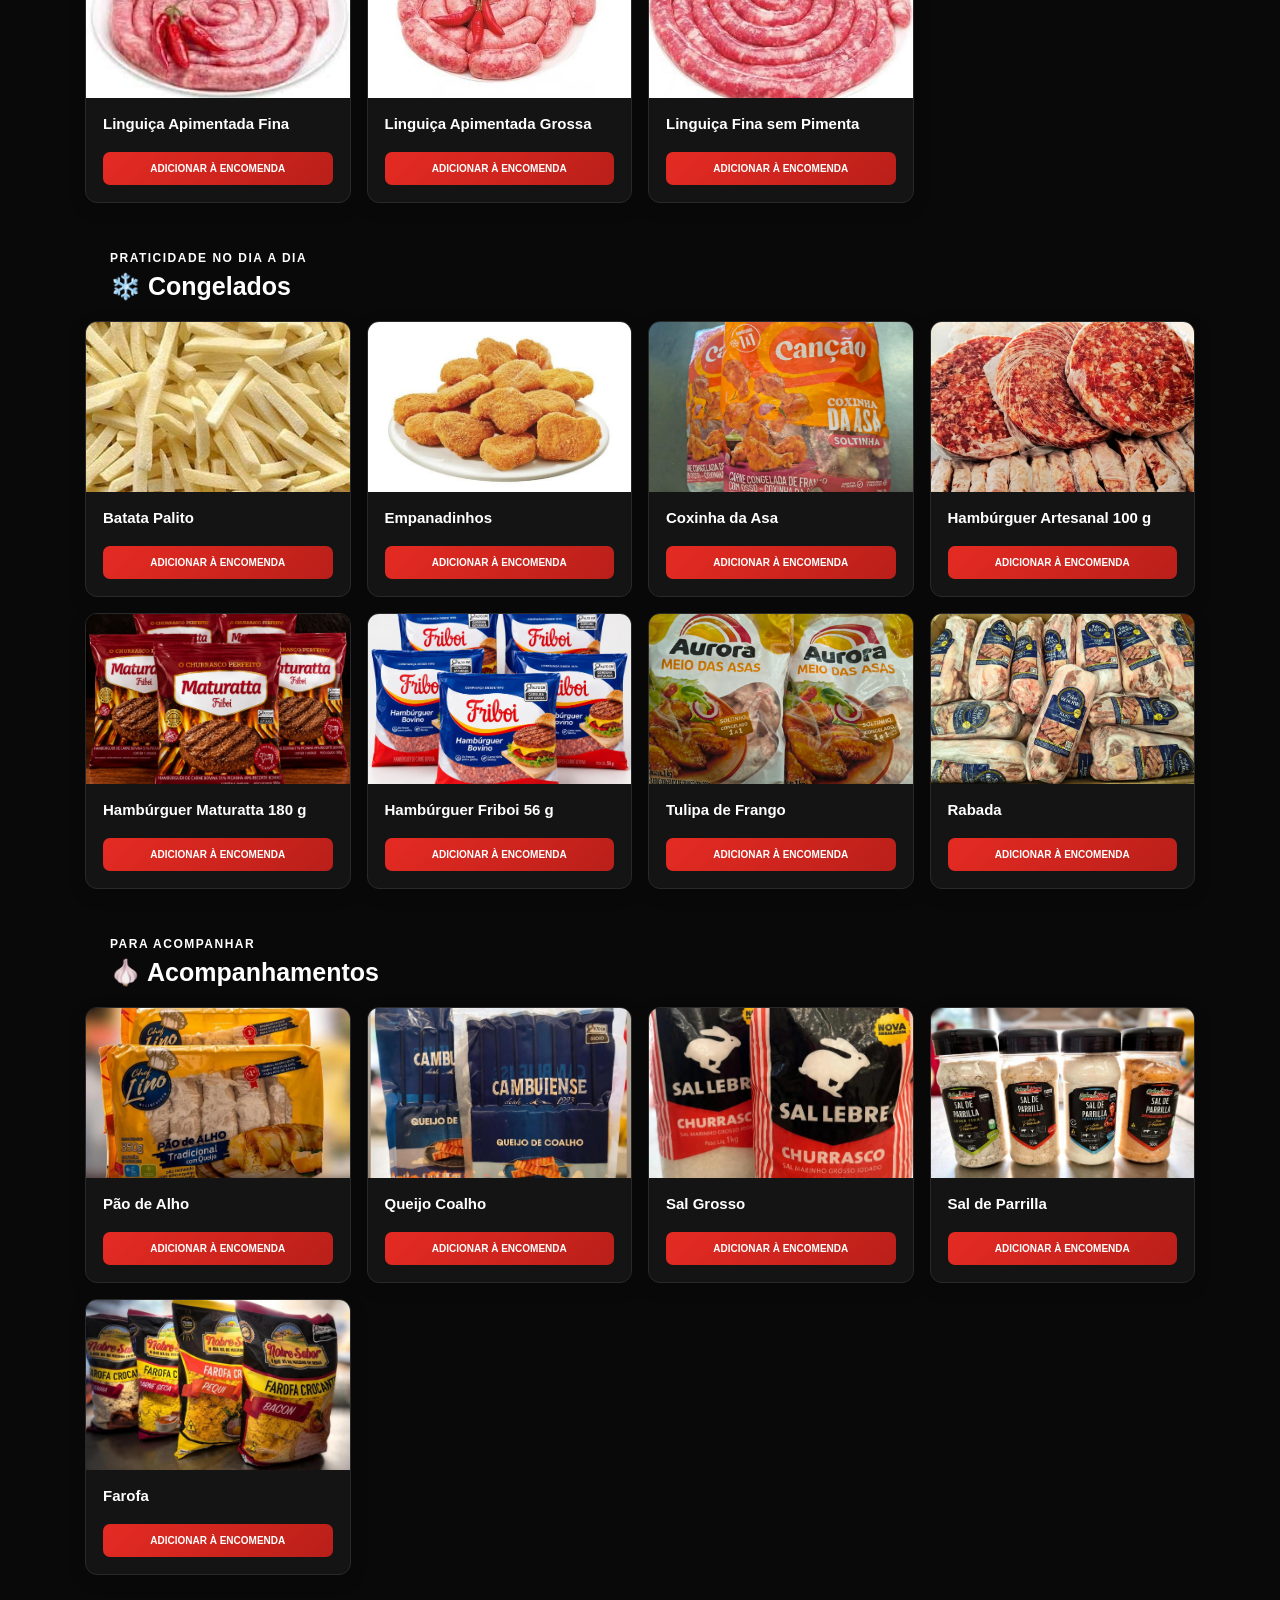
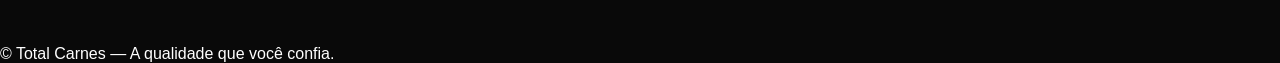
==== commit 29aac54a: "Update greeting from 'Hello' to 'Goodbye'" ====
--- a/catalogo.html
+++ b/catalogo.html
@@ -1522,6 +1522,31 @@
     window.open(url, '_blank');
 }
 atualizarCarrinho();
+
+/* MENU HAMBÚRGUER DO CATÁLOGO */
+document.addEventListener("DOMContentLoaded", function () {
+    const menuMobile = document.getElementById("menuMobile");
+    const menuNav = document.getElementById("menuNav");
+
+    if (!menuMobile || !menuNav) return;
+
+    menuMobile.addEventListener("click", function () {
+        const aberto = menuNav.classList.toggle("menu-aberto");
+
+        menuMobile.setAttribute(
+            "aria-expanded",
+            aberto ? "true" : "false"
+        );
+    });
+
+    menuNav.querySelectorAll("a").forEach(function (link) {
+        link.addEventListener("click", function () {
+            menuNav.classList.remove("menu-aberto");
+            menuMobile.setAttribute("aria-expanded", "false");
+        });
+    });
+});
+    
 </script>
 
 </body>
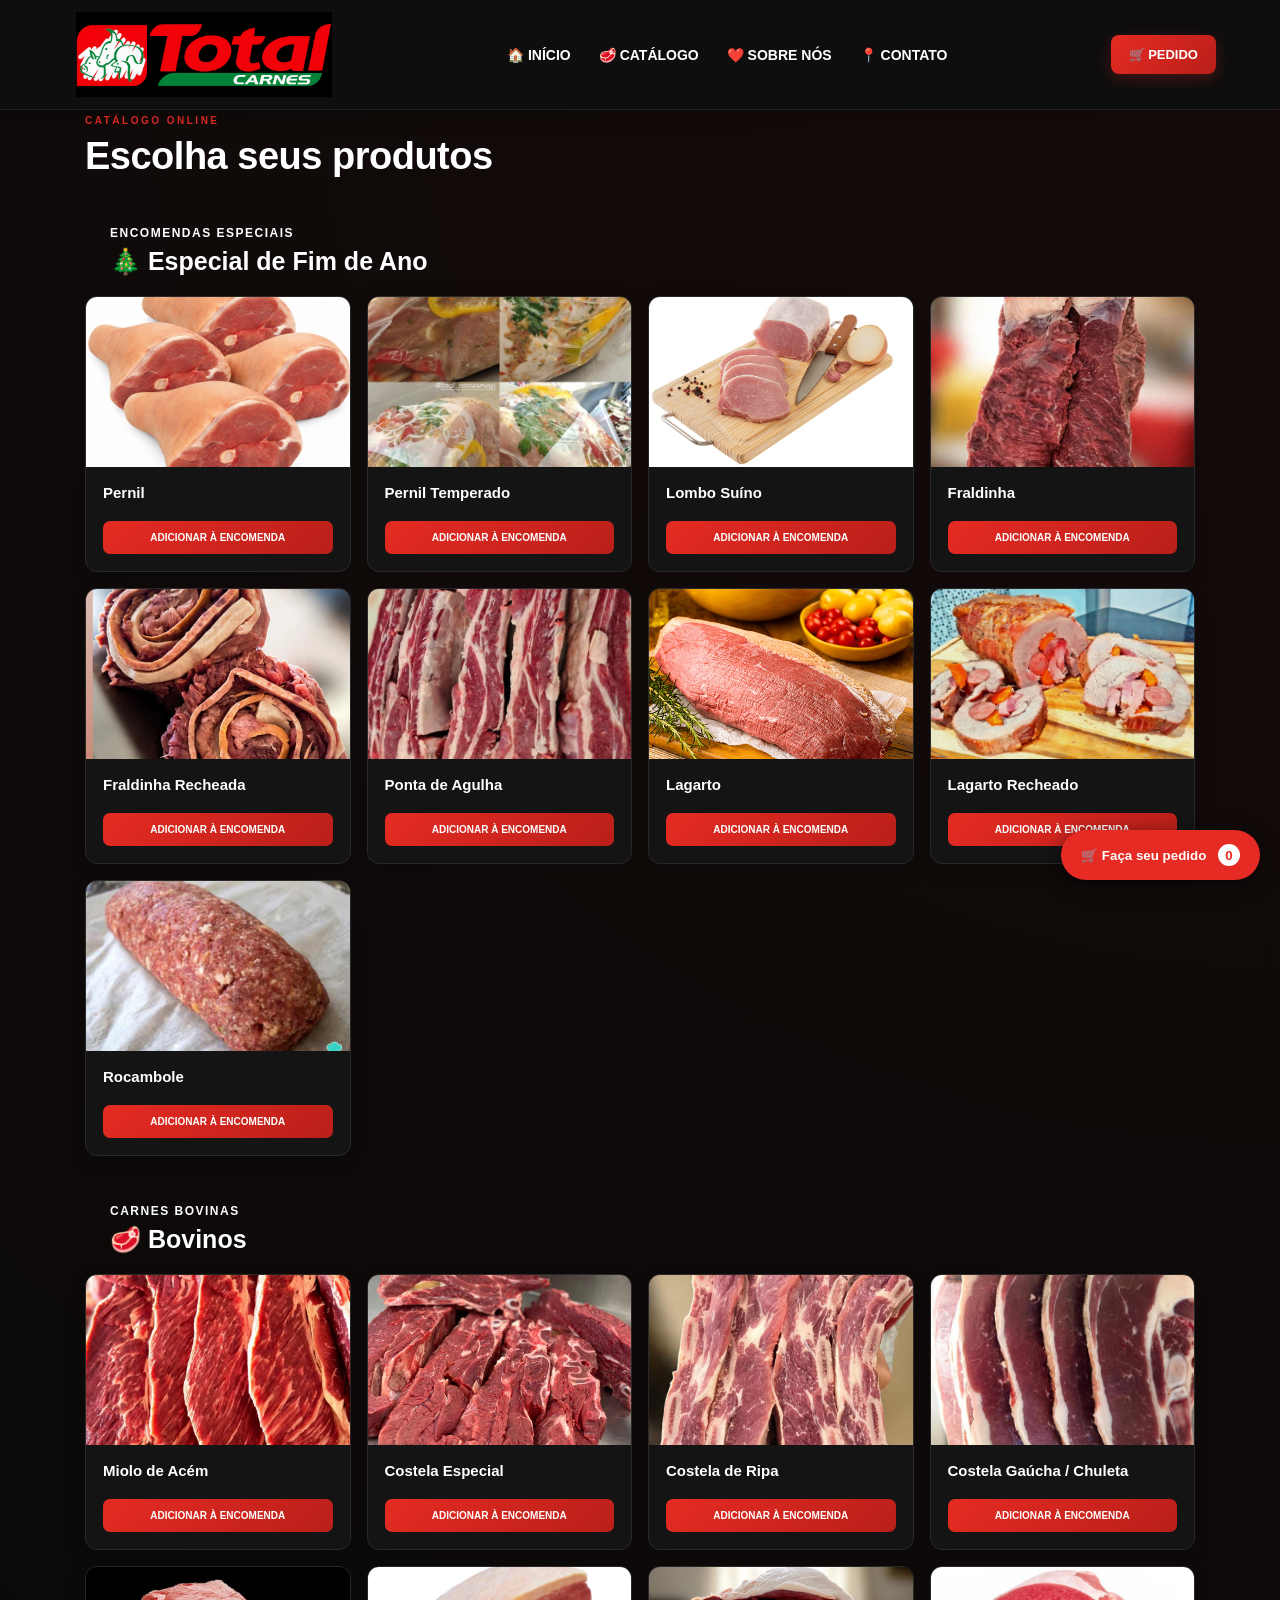
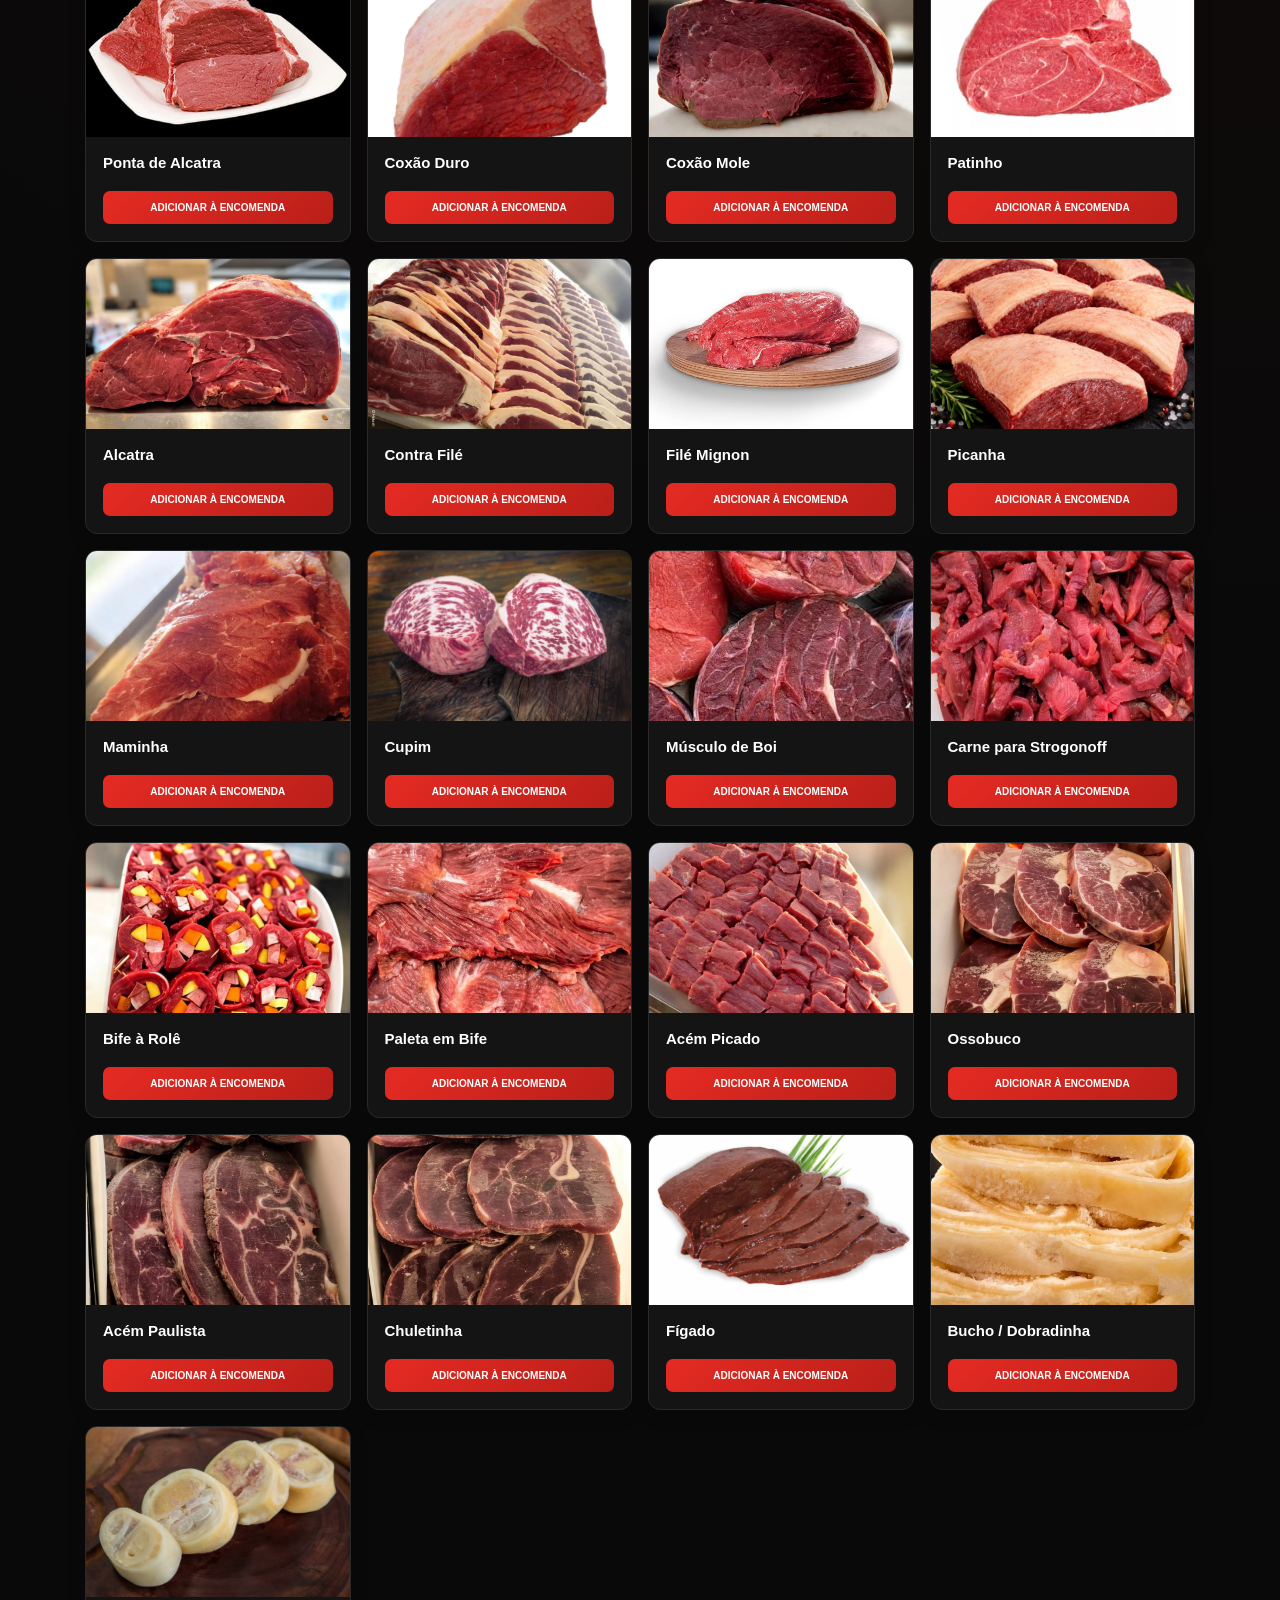
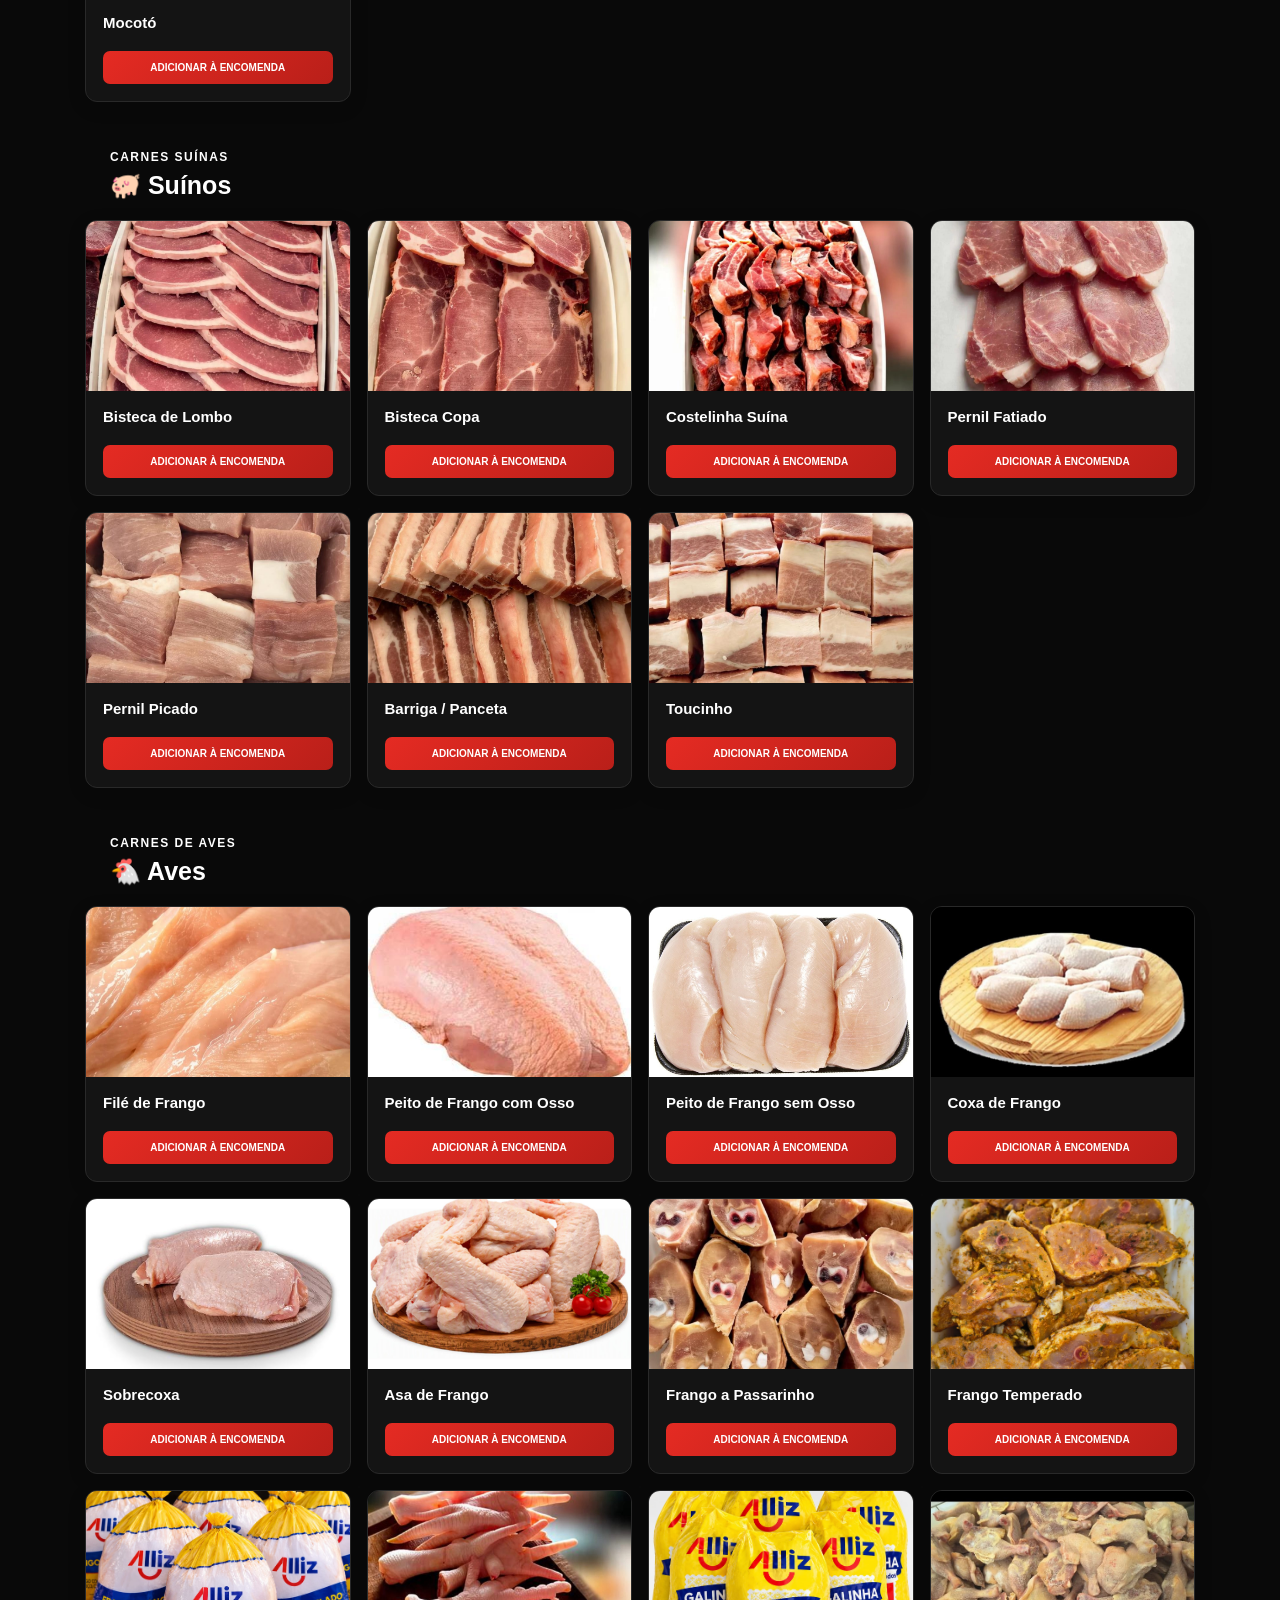
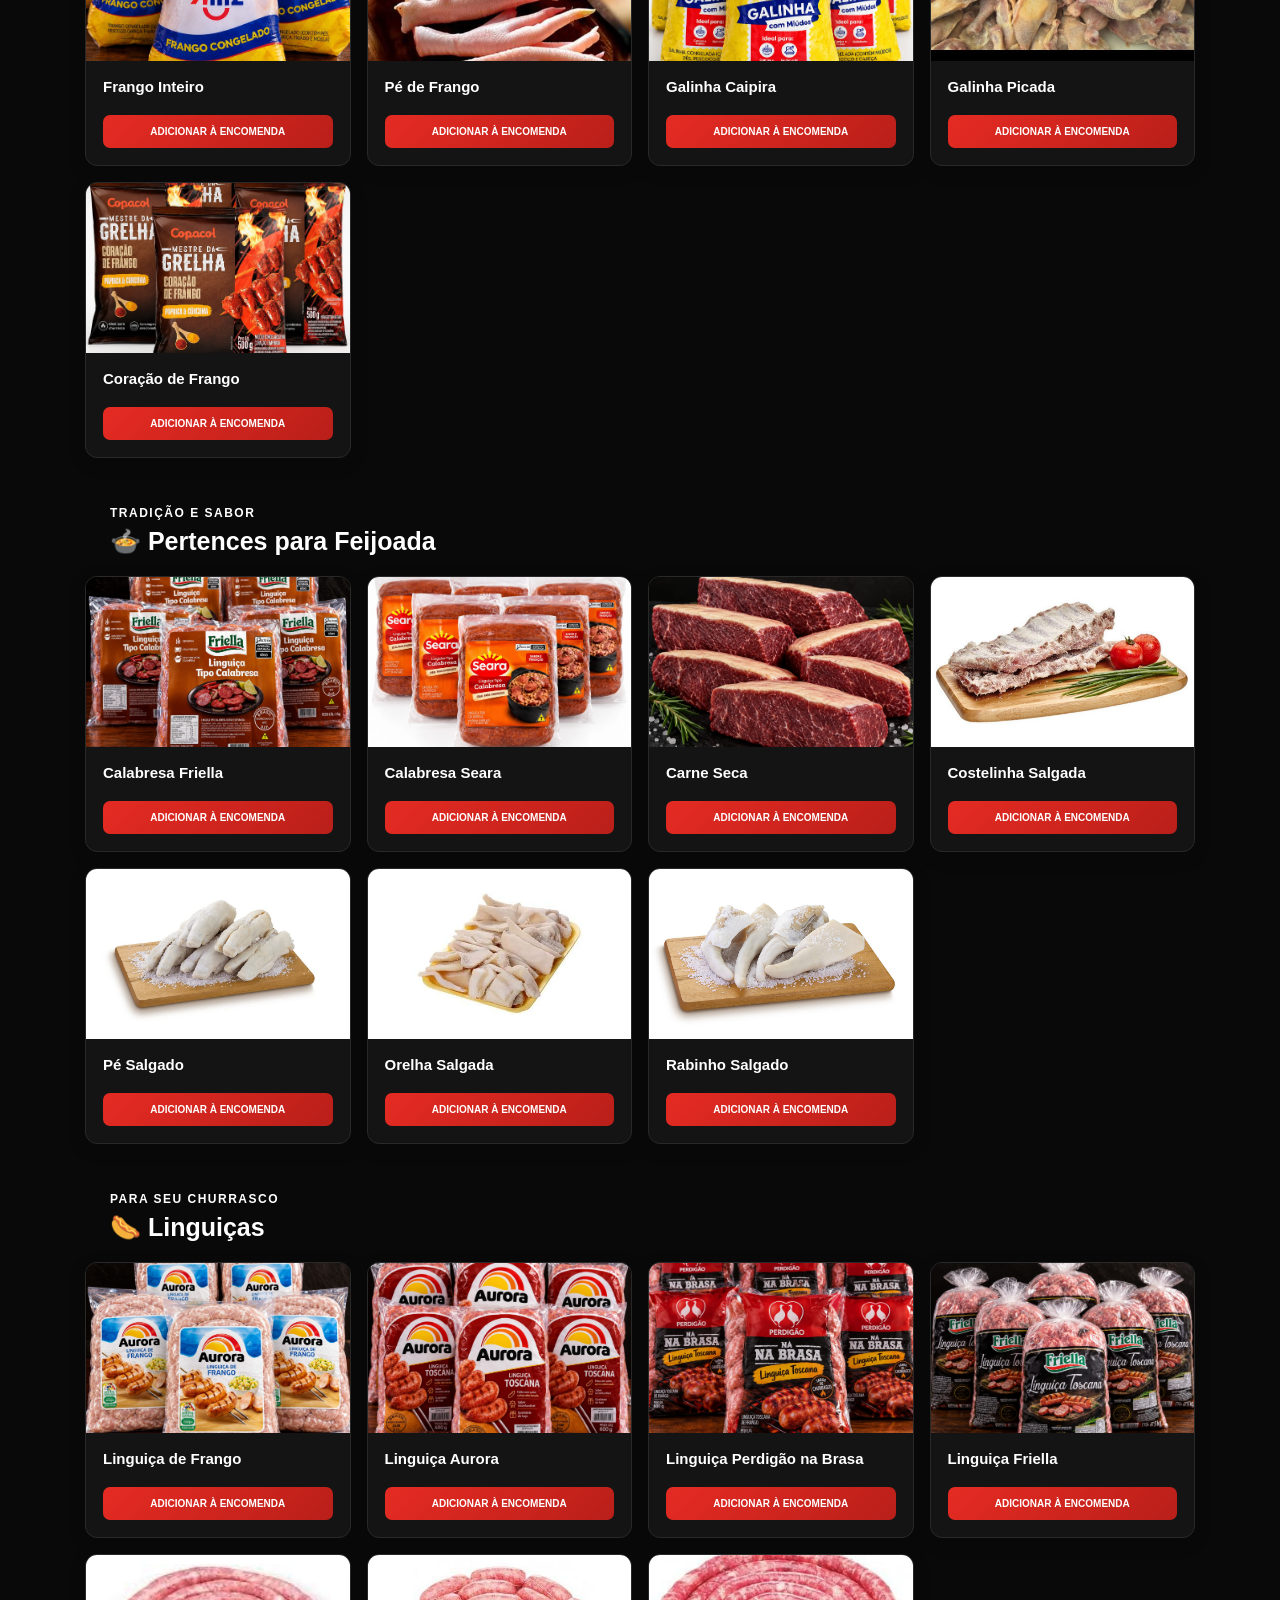
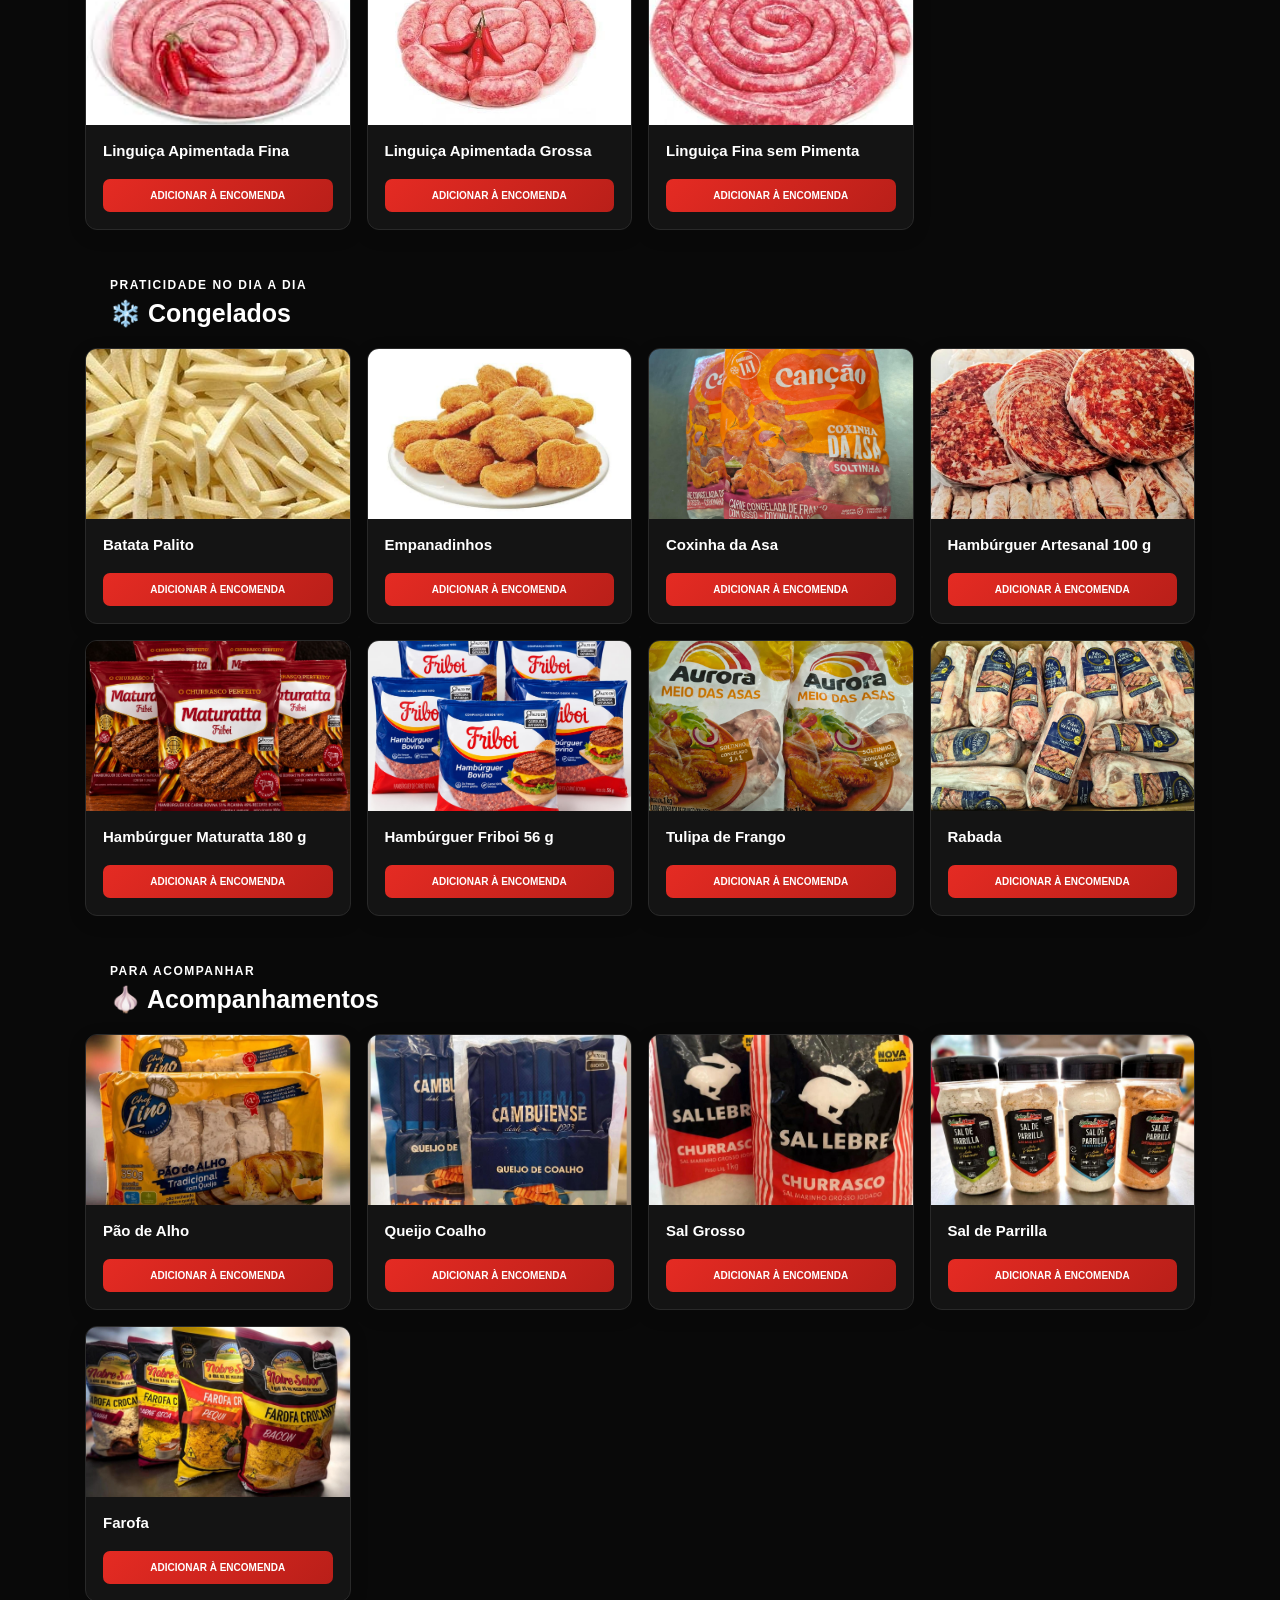
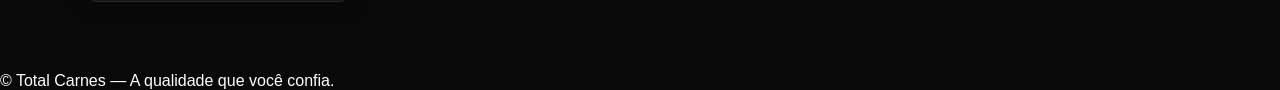
==== commit 48f62400: "Update print statement from 'Hello' to 'Goodbye'" ====
--- a/catalogo.html
+++ b/catalogo.html
@@ -9,15 +9,9 @@
 <body>
 
 <header>
-    <div class="logo">
-        <img src="Logo site.jpeg" alt="Total Carnes">
-
-        <div class="logo-texto">
-            <span>Total Carnes</span>
-            <small>A qualidade que você confia</small>
-        </div>
-    </div>
-
+   <div class="logo">
+    <img src="rodape.jpg" alt="Total Carnes" class="logo-secundaria">
+</div>
     <button
         class="menu-mobile"
         id="menuMobile"
--- a/style.css
+++ b/style.css
@@ -96,10 +96,13 @@
 
     transition: transform 0.3s ease;
 }
-.logo .logo-secundaria {
-   widht: 230px;
-      height: 75px;
-   object-fit: contain;
+.logo img.logo-secundaria {
+    width: 280px;
+    height: 85px;
+    max-width: 100%;
+    object-fit: contain;
+    border-radius: 0;
+    flex-shrink: 1;
 }
 
 .logo:hover img {
@@ -3001,18 +3004,228 @@
         height: 230px;
     }
 }
-/* RODAPÉ COM AS 3 UNIDADES LADO A LADO */
-
-.rodape {
-    padding: 30px 15px;
-}
-
+/* =====================================
+   RODAPÉ — UNIDADES TOTAL CARNES
+===================================== */
+
+.rodape-unidades {
+    grid-column: 1 / -1;
+    width: 100%;
+    max-width: 100%;
+    box-sizing: border-box;
+    margin-top: 30px;
+}
+
+.rodape-unidades > h3 {
+    width: 100%;
+    margin-bottom: 25px;
+    padding-bottom: 14px;
+    border-bottom: 2px solid #e52b23;
+    color: #ffffff;
+    font-size: 22px;
+}
+
+.unidades-lado-a-lado {
+    display: grid;
+    grid-template-columns: repeat(3, minmax(0, 1fr));
+    gap: 25px;
+    width: 100%;
+    box-sizing: border-box;
+}
+
+.unidade-rodape {
+    display: flex;
+    flex-direction: column;
+    align-items: flex-start;
+    min-width: 0;
+    padding: 24px;
+    background: #151515;
+    border: 1px solid #333333;
+    border-top: 3px solid #e52b23;
+    border-radius: 10px;
+    box-sizing: border-box;
+    overflow-wrap: anywhere;
+}
+
+.unidade-rodape p {
+    margin: 0 0 12px;
+    color: #cccccc;
+    line-height: 1.7;
+    font-size: 14px;
+}
+
+.unidade-rodape p strong {
+    color: #ffffff;
+    font-size: 17px;
+}
+
+.unidade-rodape a:not(.botao-whatsapp-unidade) {
+    color: #e52b23;
+    text-decoration: none;
+    margin: 5px 0 15px;
+}
+
+.unidade-rodape a:not(.botao-whatsapp-unidade):hover {
+    text-decoration: underline;
+}
+
+/* BOTÃO VERMELHO DO WHATSAPP */
+
+.unidade-rodape .botao-whatsapp-unidade {
+    display: block;
+    width: 100%;
+    box-sizing: border-box;
+    margin-top: auto;
+    padding: 13px 10px;
+    background: #e52b23;
+    color: #ffffff !important;
+    border: 1px solid #e52b23;
+    border-radius: 6px;
+    text-align: center;
+    text-decoration: none;
+    font-size: 14px;
+    font-weight: bold;
+    line-height: 1.5;
+    transition: background 0.25s ease, transform 0.25s ease;
+}
+
+.unidade-rodape .botao-whatsapp-unidade:hover {
+    background: #bd201a;
+    border-color: #bd201a;
+    transform: translateY(-2px);
+}
+
+/* TABLETS */
+
+@media (max-width: 900px) {
+    .unidades-lado-a-lado {
+        gap: 15px;
+    }
+
+    .unidade-rodape {
+        padding: 17px;
+    }
+}
+
+/* CELULARES */
+
+@media (max-width: 700px) {
+    .rodape-unidades {
+        margin-top: 25px;
+    }
+
+    .unidades-lado-a-lado {
+        grid-template-columns: 1fr;
+        gap: 20px;
+    }
+
+    .unidade-rodape {
+        padding: 22px;
+    }
+
+    .unidade-rodape p {
+        font-size: 14px;
+    }
+
+    .unidade-rodape .botao-whatsapp-unidade {
+        padding: 14px;
+        font-size: 15px;
+    }
+}
+/* =====================================
+   CONTATO - TRÊS UNIDADES
+===================================== */
+
+.unidades-contato {
+    display: grid;
+    grid-template-columns: repeat(3, minmax(0, 1fr));
+    gap: 24px;
+    width: 100%;
+    margin: 40px auto;
+    align-items: stretch;
+}
+
+.unidade-contato {
+    min-width: 0;
+    padding: 22px;
+    background: #151515;
+    border: 1px solid #303030;
+    border-radius: 14px;
+    display: flex;
+    flex-direction: column;
+    gap: 16px;
+}
+
+.unidade-contato h2 {
+    color: #e52b23;
+    font-size: 20px;
+    line-height: 1.4;
+    margin: 0;
+}
+
+.unidade-contato p {
+    line-height: 1.7;
+    margin: 0;
+}
+
+.mapa-unidade {
+    width: 100%;
+    height: 240px;
+    overflow: hidden;
+    border-radius: 10px;
+    background: #222;
+}
+
+.mapa-unidade iframe {
+    display: block;
+    width: 100%;
+    height: 100%;
+    border: 0;
+}
+
+.horario-unidade {
+    font-size: 14px;
+}
+
+.horario-unidade strong {
+    display: inline-block;
+    margin-bottom: 8px;
+}
+
+.unidade-contato .botao-mapa,
+.unidade-contato .botao-whatsapp-unidade {
+    display: block;
+    width: 100%;
+    box-sizing: border-box;
+    padding: 12px 10px;
+    border-radius: 8px;
+    text-align: center;
+    text-decoration: none;
+    font-weight: bold;
+    margin-top: auto;
+}
+
+.unidade-contato .botao-mapa {
+    background: #e52b23;
+    color: #fff;
+}
+
+.unidade-contato .botao-whatsapp-unidade {
+    background: #202020;
+    color: #fff;
+    border: 1px solid #3b3b3b;
+}
+
+.unidade-contato .botao-mapa:hover,
+.unidade-contato .botao-whatsapp-unidade:hover {
+    opacity: 0.85;
+}
+
+/* Rodapé com logo e três unidades */
 .rodape-colunas {
-    max-width: 1400px;
-    margin: 0 auto;
     display: grid;
-    grid-template-columns: 0.7fr 1fr 1fr 1fr;
-    gap: 16px;
+    grid-template-columns: repeat(4, minmax(0, 1fr));
+    gap: 28px;
     align-items: start;
 }
 
@@ -3020,163 +3233,79 @@
     min-width: 0;
 }
 
-.rodape-coluna h3 {
-    font-size: 14px;
-    line-height: 1.4;
-    margin-bottom: 12px;
-}
-
-.rodape-coluna p {
-    font-size: 11px;
-    line-height: 1.5;
-    margin-bottom: 5px;
-}
-
 .rodape-coluna a {
-    font-size: 11px;
-    margin-bottom: 10px;
-}
-
-.rodape-logo img {
-    width: 135px;
-    max-width: 100%;
-}
-
-/* TABLETS: 2 COLUNAS DE LOJAS */
-
-@media (max-width: 900px) {
+    display: block;
+    margin-top: 10px;
+}
+
+/* Tablets */
+@media (max-width: 1000px) {
+    .unidades-contato {
+        grid-template-columns: repeat(2, minmax(0, 1fr));
+    }
+
     .rodape-colunas {
         grid-template-columns: repeat(2, minmax(0, 1fr));
-        gap: 22px;
-    }
-
-    .rodape-logo {
-        grid-column: 1 / -1;
-    }
-}
-
-/* CELULARES */
-
-@media (max-width: 550px) {
+    }
+}
+
+/* Celulares */
+@media (max-width: 600px) {
+    .unidades-contato {
+        grid-template-columns: 1fr;
+        gap: 20px;
+    }
+
+    .mapa-unidade {
+        height: 250px;
+    }
+
     .rodape-colunas {
-        grid-template-columns: 1fr 1fr;
-        gap: 20px 12px;
-    }
-
-    .rodape-logo {
-        grid-column: 1 / -1;
-    }
-
-    .rodape-coluna h3 {
-        font-size: 13px;
-    }
-
-    .rodape-coluna p {
-        font-size: 11px;
-        overflow-wrap: anywhere;
-    }
-}
-/* AJUSTE FORÇADO DO RODAPÉ TOTAL CARNES */
-
-footer.rodape .rodape-colunas {
-    display: grid !important;
-    grid-template-columns: 150px repeat(3, minmax(0, 1fr)) !important;
-    gap: 12px !important;
-    width: 100% !important;
-    max-width: 1400px !important;
-    margin: 0 auto !important;
-    align-items: start !important;
-}
-
-footer.rodape .rodape-coluna {
-    width: 100% !important;
-    min-width: 0 !important;
-    padding: 0 !important;
-    margin: 0 !important;
-    box-sizing: border-box !important;
-}
-
-footer.rodape .rodape-coluna h3 {
-    font-size: 13px !important;
-    line-height: 1.4 !important;
-    overflow-wrap: anywhere;
-}
-
-footer.rodape .rodape-coluna p {
-    font-size: 11px !important;
-    line-height: 1.5 !important;
-    overflow-wrap: anywhere;
-}
-
-footer.rodape .rodape-logo img {
-    width: 130px !important;
-    max-width: 100% !important;
-    height: auto !important;
-}
-
-/* TABLET E CELULAR */
-@media (max-width: 800px) {
-    footer.rodape .rodape-colunas {
-        grid-template-columns: repeat(2, minmax(0, 1fr)) !important;
-    }
-
-    footer.rodape .rodape-logo {
-        grid-column: 1 / -1 !important;
-    }
-}
-
-@media (max-width: 480px) {
-    footer.rodape .rodape-colunas {
-        grid-template-columns: 1fr !important;
-    }
-
-    footer.rodape .rodape-logo {
-        grid-column: auto !important;
-    }
-}
-
-/* =========================================
-   UNIDADES DO CARRINHO — TOTAL CARNES
-   ========================================= */
+        grid-template-columns: 1fr;
+        gap: 24px;
+    }
+
+    .unidade-contato {
+        padding: 18px;
+    }
+}
+/* RESTAURAR AS CAIXINHAS DE ESCOLHA DA UNIDADE */
 
 .opcoes-unidade {
     display: flex;
     flex-direction: column;
     gap: 10px;
-    margin: 12px 0 20px;
+    margin: 10px 0 16px;
 }
 
 .unidade-opcao {
     display: flex;
     align-items: center;
     gap: 12px;
+    width: 100%;
     padding: 14px;
-    background: #151515;
-    border: 1px solid #393939;
-    border-radius: 12px;
+    background: #202020;
+    border: 1px solid #454545;
+    border-radius: 9px;
     cursor: pointer;
-    transition: border-color 0.25s ease,
-                background 0.25s ease,
-                transform 0.2s ease;
+    transition: border-color 0.2s ease, background 0.2s ease;
 }
 
 .unidade-opcao:hover {
     border-color: #e52b23;
-    background: #201414;
-    transform: translateY(-1px);
+    background: #292020;
 }
 
 .unidade-opcao:has(input:checked) {
-    border: 2px solid #e52b23;
-    background: #241313;
-    padding: 13px;
-    box-shadow: 0 0 10px rgba(229, 43, 35, 0.12);
+    border-color: #e52b23;
+    background: rgba(229, 43, 35, 0.12);
 }
 
 .unidade-opcao input[type="radio"] {
+    flex: 0 0 auto;
     width: 18px;
     height: 18px;
-    flex-shrink: 0;
+    margin: 0;
     accent-color: #e52b23;
     cursor: pointer;
 }
@@ -3189,104 +3318,43 @@
 }
 
 .unidade-opcao strong {
-    color: #ffffff;
+    color: #fff;
     font-size: 14px;
-    line-height: 1.4;
 }
 
 .unidade-opcao small {
-    color: #bbbbbb;
+    color: #aaa;
     font-size: 12px;
     line-height: 1.5;
 }
-
-@media (max-width: 480px) {
-    .unidade-opcao {
-        padding: 12px;
-    }
-
-    .unidade-opcao:has(input:checked) {
-        padding: 11px;
-    }
-
-    .unidade-opcao strong {
-        font-size: 13px;
-    }
-
-    .unidade-opcao small {
-        font-size: 11px;
-    }
-}
-
-
-/* =========================================
-   CORREÇÃO DAS UNIDADES NO CELULAR
-   TOTAL CARNES
-   ========================================= */
-
-@media screen and (max-width: 600px) {
-
-    .opcoes-unidade {
-        display: flex !important;
-        flex-direction: column !important;
-        gap: 10px !important;
-        width: 100% !important;
-        margin: 12px 0 20px !important;
-    }
-
-    .opcoes-unidade .unidade-opcao {
-        display: flex !important;
-        flex-direction: row !important;
-        align-items: center !important;
-        gap: 12px !important;
-        width: 100% !important;
-        min-height: 68px !important;
-        padding: 12px !important;
-        box-sizing: border-box !important;
-        background: #151515 !important;
-        border: 1px solid #393939 !important;
-        border-radius: 12px !important;
-        cursor: pointer !important;
-    }
-
-    .opcoes-unidade .unidade-opcao:has(input:checked) {
-        border: 2px solid #e52b23 !important;
-        padding: 11px !important;
-        background: #241313 !important;
-        box-shadow: 0 0 10px rgba(229, 43, 35, 0.18) !important;
-    }
-
-    .opcoes-unidade .unidade-opcao input[type="radio"] {
-        display: block !important;
-        width: 20px !important;
-        height: 20px !important;
-        min-width: 20px !important;
-        margin: 0 !important;
-        flex-shrink: 0 !important;
-        accent-color: #e52b23 !important;
-    }
-
-    .opcoes-unidade .unidade-opcao span {
-        display: flex !important;
-        flex-direction: column !important;
-        gap: 5px !important;
-        flex: 1 !important;
-        min-width: 0 !important;
-    }
-
-    .opcoes-unidade .unidade-opcao strong {
-        display: block !important;
-        color: #ffffff !important;
-        font-size: 13px !important;
-        line-height: 1.4 !important;
-    }
-
-    .opcoes-unidade .unidade-opcao small {
-        display: block !important;
-        color: #bbbbbb !important;
-        font-size: 11px !important;
-        line-height: 1.5 !important;
-        white-space: normal !important;
-        overflow-wrap: anywhere !important;
-    }
-}
+/* AJUSTE FINAL DA LOGO SECUNDÁRIA */
+@media screen and (max-width: 850px) {
+    .logo img.logo-secundaria {
+        width: 190px;
+        height: 60px;
+    }
+}
+
+@media screen and (max-width: 500px) {
+    .logo img.logo-secundaria {
+        width: 155px;
+        height: 50px;
+    }
+}
+/* LOGO MENOR NO CELULAR */
+@media screen and (max-width: 850px) {
+    .logo img.logo-secundaria {
+        width: 135px !important;
+        height: 45px !important;
+        max-width: 135px !important;
+        object-fit: contain;
+    }
+}
+
+@media screen and (max-width: 400px) {
+    .logo img.logo-secundaria {
+        width: 115px !important;
+        height: 40px !important;
+        max-width: 115px !important;
+    }
+}
